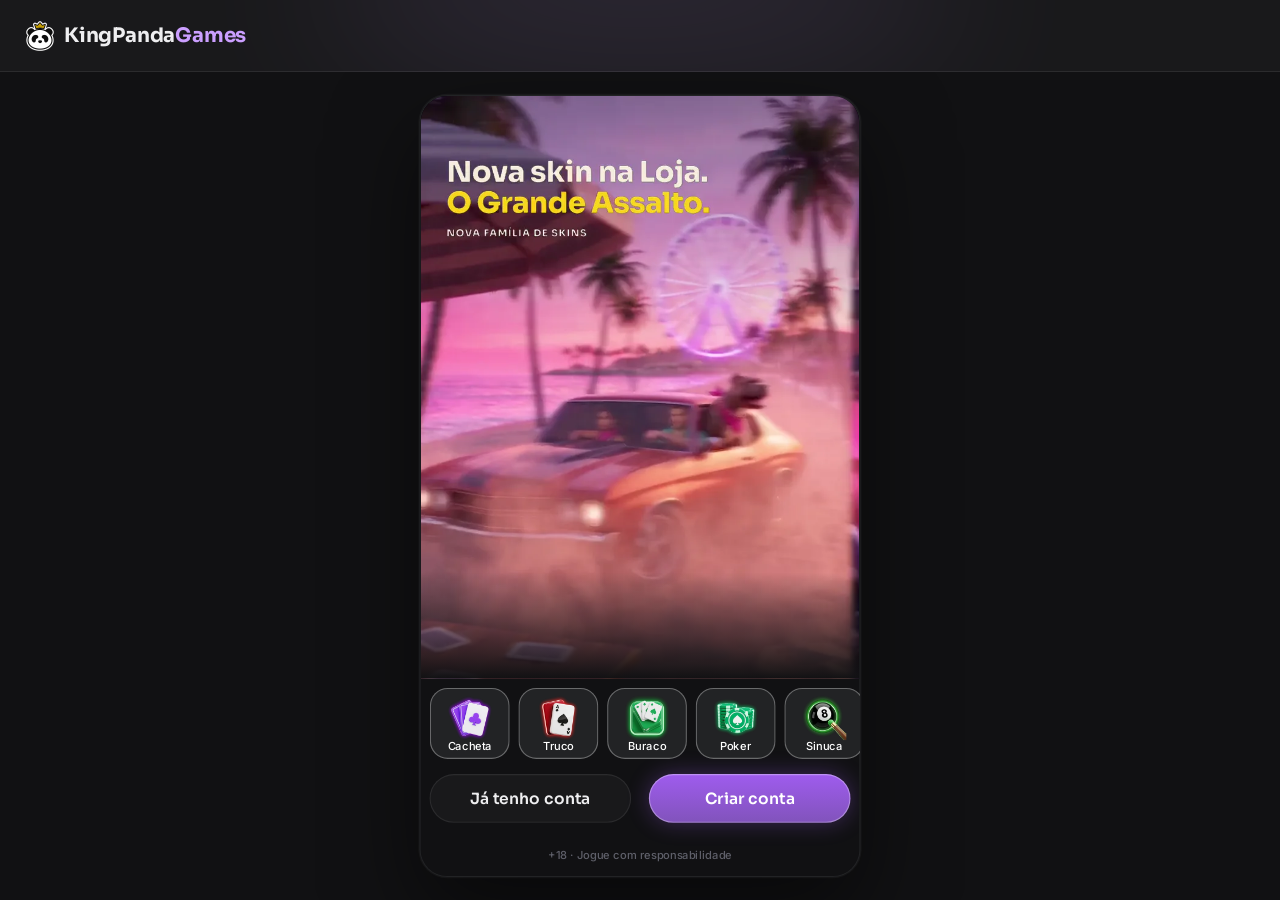
==== index.html @ f102941a "Login com o vídeo da O Grande Assalto (6 s em loop, sem áudio) e a família no banner principal da Lo" ====
<!doctype html>
<html lang="pt-BR">
<head>
<meta charset="utf-8">
<meta name="viewport" content="width=device-width, initial-scale=1, viewport-fit=cover, user-scalable=no">
<meta name="robots" content="noindex, nofollow">
<meta name="theme-color" content="#141e2a">
<meta name="mobile-web-app-capable" content="yes">
<meta name="apple-mobile-web-app-capable" content="yes">
<meta name="apple-mobile-web-app-status-bar-style" content="black-translucent">
<title>KingPanda Games · protótipo</title>
<link rel="icon" href="assets/ui/logo_icon.webp">
<link rel="preconnect" href="https://fonts.googleapis.com">
<link rel="preconnect" href="https://fonts.gstatic.com" crossorigin>
<link rel="stylesheet" href="https://fonts.googleapis.com/css2?family=Inter:wght@400;500;600;700&family=Sora:wght@600;700;800&display=swap">
<link rel="stylesheet" href="css/tokens.css?v=kingpanda-11202144">
<link rel="stylesheet" href="css/ui.css?v=kingpanda-11202144">
<link rel="stylesheet" href="css/screens.css?v=kingpanda-11202144">
<link rel="stylesheet" href="css/game.css?v=kingpanda-11202144">
<link rel="stylesheet" href="css/desk.css?v=kingpanda-11202144">
</head>
<body>
<svg width="0" height="0" style="position:absolute" aria-hidden="true">
  <defs><clipPath id="hexclip" clipPathUnits="objectBoundingBox"><path id="hexpath" d=""/></clipPath></defs>
  <symbol id="s-E" viewBox="0 0 16 20"><path d="M8 0C5 4 0 7.5 0 11.5C0 14 2 16 4.5 16C5.7 16 6.8 15.5 7.5 14.7C7.3 16.6 6.5 18.3 5 20H11C9.5 18.3 8.7 16.6 8.5 14.7C9.2 15.5 10.3 16 11.5 16C14 16 16 14 16 11.5C16 7.5 11 4 8 0Z"/></symbol>
  <symbol id="s-C" viewBox="0 0 20 18.4"><path d="M10 18.35L8.55 17.03C3.4 12.36 0 9.28 0 5.5C0 2.420 2.42 0 5.5 0C7.24 0 8.91 0.81 10 2.09C11.09 0.81 12.76 0 14.5 0C17.58 0 20 2.42 20 5.5C20 9.28 16.6 12.36 11.45 17.04L10 18.35Z"/></symbol>
  <symbol id="s-O" viewBox="0 0 15 20"><path d="M7.5 0L15 10L7.5 20L0 10L7.5 0Z"/></symbol>
  <symbol id="s-P" viewBox="0 0 18 18.5"><path d="M9 0C11.3 0 13.2 1.9 13.2 4.2C13.2 5 13 5.7 12.6 6.3C13 6.2 13.4 6.1 13.8 6.1C16.1 6.1 18 8 18 10.3C18 12.6 16.1 14.5 13.8 14.5C12.5 14.5 11.3 13.9 10.5 12.9C10.7 14.9 11.6 16.8 13.1 18.5H4.9C6.4 16.8 7.3 14.9 7.5 12.9C6.7 13.9 5.5 14.5 4.2 14.5C1.9 14.5 0 12.6 0 10.3C0 8 1.9 6.1 4.2 6.1C4.6 6.1 5 6.2 5.4 6.3C5 5.7 4.8 5 4.8 4.2C4.8 1.9 6.7 0 9 0Z"/></symbol>
  <symbol id="i-copy" viewBox="0 0 448 512"><path d="M208 0H332.1c12.7 0 24.9 5.1 33.9 14.1l67.9 67.9c9 9 14.1 21.2 14.1 33.9V336c0 26.5-21.5 48-48 48H208c-26.5 0-48-21.5-48-48V48c0-26.5 21.5-48 48-48zM48 128h80v64H64V448H256V416h64v48c0 26.5-21.5 48-48 48H48c-26.5 0-48-21.5-48-48V176c0-26.5 21.5-48 48-48z"/></symbol>
  <symbol id="i-share" viewBox="0 0 448 512"><path d="M352 224c53 0 96-43 96-96s-43-96-96-96s-96 43-96 96c0 4 .2 8 .7 11.9l-94.1 47C145.4 170.2 121.9 160 96 160c-53 0-96 43-96 96s43 96 96 96c25.9 0 49.4-10.2 66.6-26.9l94.1 47c-.5 3.9-.7 7.8-.7 11.9c0 53 43 96 96 96s96-43 96-96s-43-96-96-96c-25.9 0-49.4 10.2-66.6 26.9l-94.1-47c.5-3.9 .7-7.8 .7-11.9s-.2-8-.7-11.9l94.1-47C302.6 213.8 326.1 224 352 224z"/></symbol>
  <symbol id="i-wa" viewBox="0 0 448 512"><path d="M380.9 97.1C339 55.1 283.2 32 223.9 32c-122.4 0-222 99.6-222 222 0 39.1 10.2 77.3 29.6 111L0 480l117.7-30.9c32.4 17.7 68.9 27 106.1 27h.1c122.3 0 224.1-99.6 224.1-222 0-59.3-25.2-115-67.1-157zm-157 341.6c-33.2 0-65.7-8.9-94-25.7l-6.7-4-69.8 18.3L72 359.2l-4.4-7c-18.5-29.4-28.2-63.3-28.2-98.2 0-101.7 82.8-184.5 184.6-184.5 49.3 0 95.6 19.2 130.4 54.1 34.8 34.9 56.2 81.2 56.1 130.5 0 101.8-84.9 184.6-186.6 184.6zm101.2-138.2c-5.5-2.8-32.8-16.2-37.9-18-5.1-1.9-8.8-2.8-12.5 2.8-3.7 5.6-14.3 18-17.6 21.8-3.2 3.7-6.5 4.2-12 1.4-32.6-16.3-54-29.1-75.5-66-5.7-9.8 5.7-9.1 16.3-30.3 1.8-3.7.9-6.9-.5-9.7-1.4-2.8-12.5-30.1-17.1-41.2-4.5-10.8-9.1-9.3-12.5-9.5-3.2-.2-6.9-.2-10.6-.2-3.7 0-9.7 1.4-14.8 6.9-5.1 5.6-19.4 19-19.4 46.3 0 27.3 19.9 53.7 22.6 57.4 2.8 3.7 39.1 59.7 94.8 83.8 35.2 15.2 49 16.5 66.6 13.9 10.7-1.6 32.8-13.4 37.4-26.4 4.6-13 4.6-24.1 3.2-26.4-1.3-2.5-5-3.9-10.5-6.6z"/></symbol>
  <symbol id="i-pen" viewBox="0 0 512 512"><path d="M362.7 19.3L314.3 67.7 444.3 197.7l48.4-48.4c25-25 25-65.5 0-90.5L453.3 19.3c-25-25-65.5-25-90.5 0zm-71 71L58.6 323.5c-10.4 10.4-18 23.3-22.2 37.4L1 481.2C-1.5 489.7 .8 498.8 7 505s15.3 8.5 23.7 6.1l120.3-35.4c14.1-4.2 27-11.8 37.4-22.2L421.7 220.3 291.7 90.3z"/></symbol>
  <symbol id="i-plus" viewBox="0 0 448 512"><path d="M256 80c0-17.7-14.3-32-32-32s-32 14.3-32 32v144H48c-17.7 0-32 14.3-32 32s14.3 32 32 32h144v144c0 17.7 14.3 32 32 32s32-14.3 32-32V288h144c17.7 0 32-14.3 32-32s-14.3-32-32-32H256V80z"/></symbol>
  <symbol id="i-chev-l" viewBox="0 0 320 512"><path d="M9.4 233.4c-12.5 12.5-12.5 32.8 0 45.3l192 192c12.5 12.5 32.8 12.5 45.3 0s12.5-32.8 0-45.3L77.3 256 246.6 86.6c12.5-12.5 12.5-32.8 0-45.3s-32.8-12.5-45.3 0l-192 192z"/></symbol>
  <symbol id="i-chev-r" viewBox="0 0 320 512"><path d="M310.6 233.4c12.5 12.5 12.5 32.8 0 45.3l-192 192c-12.5 12.5-32.8 12.5-45.3 0s-12.5-32.8 0-45.3L242.7 256 73.4 86.6c-12.5-12.5-12.5-32.8 0-45.3s32.8-12.5 45.3 0l192 192z"/></symbol>
  <symbol id="i-chev-l-light" viewBox="0 0 320 512"><path d="M20.7 267.3c-6.2-6.2-6.2-16.4 0-22.6l192-192c6.2-6.2 16.4-6.2 22.6 0s6.2 16.4 0 22.6L54.6 256 235.3 436.7c6.2 6.2 6.2 16.4 0 22.6s-16.4 6.2-22.6 0l-192-192z"/></symbol>
  <symbol id="i-chev-r-light" viewBox="0 0 320 512"><path d="M299.3 244.7c6.2 6.2 6.2 16.4 0 22.6l-192 192c-6.2 6.2-16.4 6.2-22.6 0s-6.2-16.4 0-22.6L265.4 256 84.7 75.3c-6.2-6.2-6.2-16.4 0-22.6s16.4-6.2 22.6 0l192 192z"/></symbol>
  <symbol id="i-x" viewBox="0 0 384 512"><path d="M324.5 411.1c6.2 6.2 16.4 6.2 22.6 0s6.2-16.4 0-22.6L214.6 256 347.1 123.5c6.2-6.2 6.2-16.4 0-22.6s-16.4-6.2-22.6 0L192 233.4 59.5 100.9c-6.2-6.2-16.4-6.2-22.6 0s-6.2 16.4 0 22.6L169.4 256 36.9 388.5c-6.2 6.2-6.2 16.4 0 22.6s16.4 6.2 22.6 0L192 278.6 324.5 411.1z"/></symbol>
  <symbol id="i-search" viewBox="0 0 512 512"><path d="M384 208A176 176 0 1 0 32 208a176 176 0 1 0 352 0zM343.3 366C307 397.2 259.7 416 208 416C93.1 416 0 322.9 0 208S93.1 0 208 0S416 93.1 416 208c0 51.7-18.8 99-50 135.3L507.3 484.7c6.2 6.2 6.2 16.4 0 22.6s-16.4 6.2-22.6 0L343.3 366z"/></symbol>
  <symbol id="i-check" viewBox="0 0 512 512"><path d="M256 512A256 256 0 1 0 256 0a256 256 0 1 0 0 512zM369 209L241 337c-9.4 9.4-24.6 9.4-33.9 0l-64-64c-9.4-9.4-9.4-24.6 0-33.9s24.6-9.4 33.9 0l47 47L335 175c9.4-9.4 24.6-9.4 33.9 0s9.4 24.6 0 33.9z"/></symbol>
  <symbol id="i-eye" viewBox="0 0 576 512"><path d="M288 32c-80.8 0-145.5 36.8-192.6 80.6C48.6 156 17.3 208 2.5 243.7c-3.3 7.9-3.3 16.7 0 24.6C17.3 304 48.6 356 95.4 399.4C142.5 443.2 207.2 480 288 480s145.5-36.8 192.6-80.6c46.8-43.5 78.1-95.4 93-131.1c3.3-7.9 3.3-16.7 0-24.6c-14.9-35.7-46.2-87.7-93-131.1C433.5 68.8 368.8 32 288 32zM144 256a144 144 0 1 1 288 0 144 144 0 1 1 -288 0zm144-64c0 35.3-28.7 64-64 64c-7.1 0-13.9-1.2-20.3-3.3c-5.5-1.8-11.9 1.6-11.7 7.4c.3 6.9 1.3 13.8 3.2 20.7c13.7 51.2 66.4 81.6 117.6 67.9s81.6-66.4 67.9-117.6c-11.1-41.5-47.8-69.4-88.6-71.1c-5.8-.2-9.2 6.1-7.4 11.7c2.1 6.4 3.3 13.2 3.3 20.3z"/></symbol>
  <symbol id="i-send" viewBox="0 0 512 512"><path d="M498.1 5.6c10.1 7 15.4 19.1 13.5 31.2l-64 416c-1.5 9.7-7.4 18.2-16 23s-18.9 5.4-28 1.6L284 427.7l-68.5 74.1c-8.9 9.7-22.9 12.9-35.2 8.1S160 493.2 160 480V396.4c0-4 1.5-7.8 4.2-10.7L331.8 202.8c5.8-6.3 5.6-16-.4-22s-15.7-6.4-22-.7L106 360.8 17.7 316.6C7.1 311.3 .3 300.7 0 288.9s5.9-22.8 16.1-28.7l448-256c10.7-6.1 23.9-5.5 34 1.4z"/></symbol>
  <symbol id="i-star" viewBox="0 0 576 512"><path d="M316.9 18C311.6 7 300.4 0 288.1 0s-23.4 7-28.8 18L195 150.3 51.4 171.5c-12 1.8-22 10.2-25.7 21.7s-.7 24.2 7.9 32.7L137.8 329 113.2 474.7c-2 12 3 24.2 12.9 31.3s23 8 33.8 2.3l128.3-68.5 128.3 68.5c10.8 5.7 23.9 4.9 33.8-2.3s14.9-19.3 12.9-31.3L438.5 329 542.7 225.9c8.6-8.5 11.7-21.2 7.9-32.7s-13.7-19.9-25.7-21.7L381.2 150.3 316.9 18z"/></symbol>
  <symbol id="i-star-o" viewBox="0 0 576 512"><path d="M287.9 0c9.2 0 17.6 5.2 21.6 13.5l68.6 141.3 153.2 22.6c9 1.3 16.5 7.6 19.3 16.3s.5 18.1-5.9 24.5L433.6 328.4l26.2 155.6c1.5 9-2.2 18.1-9.7 23.5s-17.3 6-25.3 1.7l-137-73.2L151 509.1c-8.1 4.3-17.9 3.7-25.3-1.7s-11.2-14.5-9.7-23.5l26.2-155.6L31.1 218.2c-6.5-6.4-8.7-15.9-5.9-24.5s10.3-14.9 19.3-16.3l153.2-22.6L266.3 13.5C270.4 5.2 278.7 0 287.9 0zm0 79L235.4 187.2c-3.5 7.1-10.2 12.1-18.1 13.3L99 217.9 184.9 303c5.5 5.5 8.1 13.3 6.8 21L171.4 443.7l105.2-56.2c7.1-3.8 15.6-3.7 22.6 0l105.2 56.2L384.2 324.1c-1.3-7.7 1.2-15.5 6.8-21l85.9-85.1L358.6 200.5c-7.8-1.2-14.6-6.1-18.1-13.3L287.9 79z"/></symbol>
</svg>

<!-- desktop (js/desk.js): header largo, menu e chat ao vivo em volta da coluna 9:16 -->
<header class="dkh" id="dkh"></header>
<aside class="dkl" id="dkl" aria-label="Menu"></aside>
<aside class="dkr" id="dkr" aria-label="Chat ao vivo"></aside>

<div class="stage-wrap"><div class="phone" id="phone">
  <div class="status" aria-hidden="true"><span>9:41</span><span class="island"></span>
    <span class="icons"><svg width="18" height="12" viewBox="0 0 18 12" fill="#fff"><rect x="0" y="8" width="3" height="4" rx="1"/><rect x="5" y="5.5" width="3" height="6.5" rx="1"/><rect x="10" y="3" width="3" height="9" rx="1"/><rect x="15" y="0" width="3" height="12" rx="1"/></svg><svg width="16" height="12" viewBox="0 0 16 12" fill="#fff"><path d="M8 2.2c2.3 0 4.4.9 6 2.4l1.1-1.1A10 10 0 0 0 8 .6 10 10 0 0 0 .9 3.5L2 4.6a8.4 8.4 0 0 1 6-2.4zm0 3.3c1.4 0 2.7.5 3.7 1.4l1.1-1.1A7 7 0 0 0 8 3.9a7 7 0 0 0-4.8 1.9l1.1 1.1c1-.9 2.3-1.4 3.7-1.4zm0 3.3c.6 0 1.1.2 1.5.6L8 11 6.5 9.4c.4-.4.9-.6 1.5-.6z"/></svg><svg width="27" height="13" viewBox="0 0 27 13" fill="none"><rect x=".5" y=".5" width="23" height="12" rx="3.5" stroke="#fff" opacity=".4"/><rect x="2" y="2" width="20" height="9" rx="2" fill="#fff"/><rect x="25" y="4.5" width="1.6" height="4" rx=".8" fill="#fff" opacity=".4"/></svg></span>
  </div>
  <div class="app" id="app">
    <!-- telas do app (renderizadas pelo js/screens.js) -->
    <section class="scr" id="view"></section>

    <!-- tela de jogo: os motores (js/games.js) desenham dentro dela -->
    <section class="scr game-scr" id="scr-game" hidden>
      <header class="hud" id="hud"></header>
      <div class="jogo" id="jogo"><div class="board" id="board"></div></div>
      <nav class="mnav" id="mnav">
        <button data-g="voltar"><span class="back"><svg><use href="#i-chev-l-light"/></svg></span><span>Voltar</span></button>
        <button data-g="chat"><img class="ic" src="assets/icons/chat.webp" alt=""><span>Chat</span></button>
        <button data-g="mesa"><img class="ic" src="assets/icons/friends.webp" alt=""><span>Mesa</span></button>
        <button data-g="voz"><img class="ic" id="micIco" src="assets/icons/microphone-off.webp" alt=""><span>Voz</span></button>
        <button data-g="ajustes"><img class="ic" src="assets/icons/gear.webp" alt=""><span>Ajustes</span></button>
      </nav>
    </section>

    <div class="toast" id="toast"><span class="hint-pill" id="toastTxt"></span></div>
    <div id="sheet"></div>
    <div id="overlay"></div>
  </div>
</div></div>

<script src="js/core.js?v=kingpanda-11202144"></script>
<script src="js/ui.js?v=kingpanda-11202144"></script>
<script src="js/screens.js?v=kingpanda-11202144"></script>
<script src="js/loja.js?v=kingpanda-11202144"></script>
<script src="js/social.js?v=kingpanda-11202144"></script>
<script src="js/torneios.js?v=kingpanda-11202144"></script>
<script src="js/sala.js?v=kingpanda-11202144"></script>
<script src="js/games.js?v=kingpanda-11202144"></script>
<script src="js/sinuca.js?v=kingpanda-11202144"></script>
<script src="js/desk.js?v=kingpanda-11202144"></script>
<script src="js/boot.js?v=kingpanda-11202144"></script>
</body>
</html>
---- css/tokens.css ----
/* KingPanda Games · tokens do DS EstrelaGames (Rjx31bgpOt4m1U8DVKyWtd · modo KingPanda Games), valores resolvidos 1:1 */
:root{
  color-scheme: dark;
  /* background */
  --bg-default:#111113; --bg-subtle:#19191b; --bg-strong:#222325; --bg-raised:#292a2e; --bg-inset:#010101; --bg-highlight:#ffffff14; --bg-chrome:#19191b; --bg-divider:#292a2e; --bg-band:#00000052;
  --bga-default-50:#11111380; --bga-default-75:#111113bf; --bga-subtle-50:#19191b80; --bga-subtle-75:#19191bbf;
  --bga-strong-25:#22232540; --bga-strong-50:#22232580; --bga-strong-75:#222325bf;
  --bga-secondary-16:#cb9fff29; --bga-secondary-32:#cb9fff52; --bga-accent-12:#ffc8411f;
  /* border */
  --border-muted:#ffffff14; --border-default:#222325; --border-strong:#393a40; --border-focus:#9f5cee;
  --border-hl-top:#ffffff29; --border-gold-top:#e8d9ffe5; --border-gold-bottom:#9f5cee5c;
  /* text */
  --text-default:#eeeef0; --text-muted:#b2b3bd; --text-link:#cb9fff; --text-subtle:#5f606a; --text-disabled:#46484f;
  --text-brand:#cb9fff; --text-success:#52de7e; --text-error:#ff6b6e; --text-prize:#ffc841;
  --text-on-color:#ffffff; --text-on-color-muted:#ffffffd9; --text-on-color-subtle:#ffffffb2; --text-on-light:#111113;
  /* system */
  --sys-info:#ab69fc; --sys-success:#2cc160; --sys-success-strong:#8cf0a9; --sys-warning:#ffbe2e; --sys-error:#ef4452;
  --sysa-success-25:#2cc16040; --sysa-error-25:#ef445240; --sysa-info-25:#3b74f540;
  --notification-error:#ef4452;
  /* effects */
  --hl-subtle:#ffffff29; --hl:#ffffff52; --hl-strong:#ffffff7a;
  --shadow-faint:#0000001f; --shadow-subtle:#0000003d; --shadow:#00000066; --shadow-strong:#00000080;
  --glow-info:#9f5cee52; --glow-accent:#ffbe2e52; --glow-success:#52de7ea3; --glow-gold:#cb9fff52; --glow-blue:#cb9fff; --glow-red:#ff6b6e;
  /* surfaces */
  --surface-card-top:#19191b; --surface-card-bottom:#111113; --surface-elevated-top:#292a2e; --surface-elevated-bottom:#19191b;
  /* buttons */
  --btn-primary-top:#9f5cee; --btn-primary-bg:#8153bb; --btn-secondary-border:#ab69fc;
  --btn-disabled-top:#292a2e; --btn-disabled-bg:#292a2e; --btn-disabled-text:#46484f;
  /* tabs */
  --tab-default-text:#b2b3bd; --tab-container:#222325; --input-border:#222325;
  --tab-padrao:#9f5cee; --tab-padrao-tint:#9f5cee3d; --tab-rosa:#e93d82; --tab-rosa-tint:#e93d823d;
  /* games */
  --game-truco:#e5484d; --game-paulista:#3b74f5; --game-cacheta:#8752f2; --game-tranca:#2cc160; --game-buraco:#1f9a4a;
  --game-poker:#0fa968; --game-sinuca:#2fa35a; --game-todos:#ab69fc; --game-domino:#14b8a6; --game-dama:#f76b15; --game-xadrez:#5b6cff;
  --game-paulista-tint:#3b74f53d; --game-truco-tint:#e5484d3d; --game-cacheta-tint:#8752f23d; --game-buraco-tint:#1f9a4a3d; --game-poker-tint:#0fa9683d; --game-sinuca-tint:#2fa35a3d;
  /* crew */
  --crew-engenheiro:#4fb3ff; --crew-comandante:#f5c542; --crew-piloto:#ff5a36; --crew-navegador:#e86bff; --crew-explorador:#4dffb8;
  --crew-bar:#ff9f43; --crew-reis:#34d399; --crew-nobru:#3d8bff; --crew-inhui:#ff4fb0;
  /* famílias da página Skins (mesma cor da chamada do Truco) */
  --crew-laje:#ff7f50; --crew-portaria:#3ddc84; --crew-live:#b45cff; --crew-feira:#ffa62b; --crew-navalha:#ff4fb0; --crew-varzea:#5be37d; --crew-oficina:#3db8ff; --crew-posto:#ff3b4a; --crew-fliper:#a45cff; --crew-grau:#4fa3ff; --crew-palpite:#f2b233; --crew-assalto:#ff4fa3;
  /* stake / table */
  --stake-padrao-top:#503177; --stake-padrao-bottom:#2c1b43; --stake-iniciante-top:#1f9a4a; --stake-iniciante-bottom:#1f502c;
  --table-card-top:#1f5a4a; --table-card-bottom:#0f2e2a; --table-stake:#ffc841;
  --plus-bg:#52de7e; --plus-icon:#111113;
  --btn-success-top:#52de7e; --btn-success-bg:#1f9a4a; /* DS button-glass ☰ Type=Success (Comprar) */
  /* cards */
  --card-face:#ffffff; --card-border:#9ea2a4; --suit-red:#c72c3d; --suit-black:#141922; --back-top:#634090; --back-bottom:#392059;
  /* seat timer */
  --seat-timer-track:#ffffff1f; --seat-timer:#ab69fc;
  /* type */
  --f-display:"Sora", "Inter", system-ui, sans-serif;
  --f-ui:"Inter", system-ui, -apple-system, sans-serif;
  --f-call:"Industry", "Sora", sans-serif;
  /* marca · KingPanda Games (sobrescreve) */
  --back-top:#8153bb; --back-bottom:#392059; --btn-primary-text:#ffffff; --crew-nobru:#AB69FC; --crew-inhui:#AB69FC;
}
/* estilos de texto do DS */
.t-d3xl{font:700 64px/1.2 var(--f-display);letter-spacing:-.02em}
.t-d2xl{font:700 48px/1.2 var(--f-display);letter-spacing:-.02em}
.t-dxl{font:700 40px/1.2 var(--f-display);letter-spacing:-.02em}
.t-dl{font:700 32px/1.2 var(--f-display);letter-spacing:-.02em}
.t-dm{font:700 24px/1.2 var(--f-display);letter-spacing:-.01em}
.t-ds{font:700 20px/1.2 var(--f-display);letter-spacing:-.01em}
.t-dxs{font:600 16px/1.2 var(--f-display)}
.t-d2xs{font:600 14px/1.2 var(--f-display)}
.t-d3xs{font:600 12px/1.2 var(--f-display)}
.t-hm{font:700 20px/1.2 var(--f-ui)}
.t-ll{font:500 16px/1 var(--f-ui)} .t-lm{font:500 14px/1 var(--f-ui)} .t-ls{font:500 12px/1 var(--f-ui)} .t-lxs{font:500 10px/1 var(--f-ui)} .t-l2xs{font:500 8px/1 var(--f-ui)}
.t-link{font:700 12px/1.5 var(--f-ui)}
.t-p2xl{font:400 20px/1.5 var(--f-ui)} .t-pm{font:400 14px/1.5 var(--f-ui)} .t-ps{font:400 12px/1.5 var(--f-ui)}
---- css/ui.css ----
/* EstrelaGames · base + componentes do DS (Apple Gamer Style · Glass). Medidas 1:1 com o Figma (frame 375). */
*{box-sizing:border-box}
html,body{height:100%;margin:0}
body{background:#05080c;color:var(--text-default);font-family:var(--f-ui);-webkit-font-smoothing:antialiased;overflow:hidden;-webkit-text-size-adjust:100%}
button{font:inherit;color:inherit;border:0;background:none;padding:0;margin:0;cursor:pointer;-webkit-tap-highlight-color:transparent;text-align:inherit}
button:focus-visible,[role="button"]:focus-visible{outline:2px solid var(--border-focus);outline-offset:2px}
/* cards clicáveis são div[role=button]: o WebKit (iPhone) não estica os filhos de um <button> com flex */
[role="button"]{cursor:pointer;-webkit-tap-highlight-color:transparent;-webkit-user-select:none;user-select:none;outline:0}
input{font:inherit;color:inherit;border:0;background:none;outline:0;padding:0;margin:0;min-width:0}
img,video{display:block;max-width:100%;user-select:none;-webkit-user-drag:none}
video::-webkit-media-controls,video::-webkit-media-controls-start-playback-button,video::-webkit-media-controls-overlay-play-button{display:none!important;-webkit-appearance:none} /* sem botão de play: os vídeos são fundo */
svg{display:block}
[hidden]{display:none!important}
.ic{flex:none;object-fit:contain;pointer-events:none}

/* ---------- aparelho ---------- */
.stage-wrap{position:fixed;inset:0;display:flex;align-items:center;justify-content:center}
.phone{position:relative;width:375px;height:812px;background:var(--bg-subtle);overflow:hidden;border-radius:48px;box-shadow:0 0 0 10px #0c1016,0 0 0 11px #2a3340,0 40px 80px rgba(0,0,0,.6);transform-origin:center;display:flex;flex-direction:column}
.status{position:relative;flex:none;height:44px;display:flex;align-items:center;justify-content:space-between;padding:0 26px 0 32px;font:600 15px/1 var(--f-ui);background:var(--bg-subtle);z-index:60;pointer-events:none}
.status .island{position:absolute;left:50%;top:10px;width:118px;height:32px;margin-left:-59px;border-radius:20px;background:#000}
.status .icons{display:flex;gap:6px;align-items:center}
.app{position:relative;flex:1;min-height:0;overflow:hidden}
@media (max-width:520px){
  .phone{width:100vw;height:100vh;height:100dvh;border-radius:0;box-shadow:none;transform:none!important}
  .status{display:none}
  .app{padding-top:env(safe-area-inset-top,0px)}
}
.scr{position:absolute;inset:0;display:flex;flex-direction:column;background:var(--bg-subtle);overflow:hidden}
.app>.scr{top:env(safe-area-inset-top,0px)}
@media (min-width:521px){.app>.scr{top:0}}
.scroll{flex:1;min-height:0;overflow-y:auto;overflow-x:hidden;-webkit-overflow-scrolling:touch;scrollbar-width:none;overscroll-behavior:contain}
.scroll::-webkit-scrollbar,.hscroll::-webkit-scrollbar{display:none}
/* linha com rolagem lateral: sem clip, sangra até a borda da tela (regra Oct 26) */
.hscroll{display:flex;overflow-x:auto;overflow-y:visible;scrollbar-width:none;margin:0 -8px;padding:0 8px;scroll-padding:0 8px;-webkit-overflow-scrolling:touch}

/* ---------- ícones 3D ---------- */
.i16{width:16px;height:16px}.i20{width:20px;height:20px}.i24{width:24px;height:24px}.i28{width:28px;height:28px}.i32{width:32px;height:32px}.i36{width:36px;height:36px}.i40{width:40px;height:40px}.i48{width:48px;height:48px}

/* ---------- header-game (Mobile · Glass) ---------- */
.hdr{position:relative;flex:none;height:64px;display:flex;align-items:center;gap:4px;padding:8px 12px;background:var(--bg-subtle);overflow:hidden;z-index:20}
.hdr::before{content:"";position:absolute;left:48px;top:-70px;width:280px;height:140px;border-radius:50%;background:var(--glow-blue);filter:blur(60px);opacity:.15;pointer-events:none}
.hdr .side{position:relative;flex:1;min-width:0;display:flex;align-items:center;gap:4px}
.hdr .logo{width:24px;height:36px;display:grid;place-items:center;flex:none}
.hdr .logo img{width:25px;height:24px}
.cpill{flex:1;min-width:0;height:34px;display:flex;align-items:center;gap:2px;padding:4px;border-radius:999px;background:linear-gradient(90deg,#52de7e1a,#22232506),var(--bga-strong-50);box-shadow:inset 0 0 0 1px var(--border-muted);overflow:hidden}
.cpill.bonus{padding:4px 8px 4px 4px;background:linear-gradient(90deg,#22232506,#ffc8411a),var(--bga-strong-50)}
.cpill .ic{width:24px;height:24px}
.cpill .t{flex:1;min-width:0;display:flex;flex-direction:column;gap:2px;text-align:left}
.cpill .t small{font:500 8px/1 var(--f-ui);color:var(--text-muted)}
.cpill .t b{font:700 12px/10px var(--f-ui);color:var(--text-default);white-space:nowrap;overflow:hidden;text-overflow:ellipsis}
.cpill.bonus .t b{color:var(--text-prize)}
.cpill .plus{width:20px;height:20px;border-radius:10px;background:var(--plus-bg);display:grid;place-items:center;flex:none}
.cpill .plus svg{width:12px;height:12px;fill:var(--plus-icon)}
/* saldo com seta: abre o dropdown (DS header-game ◉ Expanded) */
.cpill .chev{width:20px;height:20px;display:grid;place-items:center;flex:none}
.cpill .chev svg{width:10px;height:10px;fill:var(--text-muted);transform:rotate(90deg);transition:transform .2s}
.cpill.open{box-shadow:inset 0 0 0 1px var(--border-strong)} .cpill.open .chev svg{transform:rotate(-90deg)}
.hdr .hbuy{flex:1;min-width:0}
/* dropdown do saldo (DS balance-panel) · celular: preso embaixo do header */
.baldrop{position:absolute;left:0;right:0;top:64px;bottom:0;z-index:45;background:var(--bga-default-75);animation:fade .15s both}
.balp{display:flex;flex-direction:column;gap:16px;max-height:100%;overflow:auto;padding:16px 16px 24px;background:var(--bg-subtle);border-radius:0 0 24px 24px;box-shadow:inset 0 -1px 0 var(--hl-subtle),0 16px 40px rgba(0,0,0,.4);animation:balIn .22s cubic-bezier(.2,.8,.2,1) both}
@keyframes balIn{from{transform:translateY(-12px);opacity:0}}
.balp .top{display:flex;justify-content:space-between;align-items:center}
.balp .top small{font:500 12px/1.2 var(--f-ui);color:var(--text-muted)}
.balp .tv{display:flex;align-items:center;gap:4px}
.balp .eye,.balp .x{display:grid;place-items:center;width:28px;height:28px}
.balp .eye svg{width:20px;height:20px;fill:var(--text-muted)}
.balp .x svg{width:12px;height:12px;fill:var(--text-muted);transform:rotate(-90deg)}
.balp .rows{display:flex;flex-direction:column;gap:12px}
.balp .kv{display:flex;justify-content:space-between;gap:12px;font:400 14px/1.4 var(--f-ui);color:var(--text-muted)}
.balp .kv b{font-weight:400;color:var(--text-default);font-variant-numeric:tabular-nums;text-align:right}
.balp hr{border:0;height:1px;background:var(--border-muted);margin:0}
.balp .acts{display:flex;gap:12px} .balp .acts .btn{flex:1}
/* Bônus Fidelidade (DS _loyalty-bonus): Resgatar quando tem valor · Juntando com a seta que abre as regras */
.fid{display:flex;flex-direction:column;gap:12px;padding:8px 12px 8px 8px;border-radius:24px;background:var(--bga-strong-50);box-shadow:inset 0 0 0 1px var(--border-muted)}
.fid.ready{flex-direction:row;align-items:center;gap:8px}
.fid .ic{width:28px;height:28px;flex:none}
.fid .t{flex:1;min-width:0;display:flex;flex-direction:column;gap:2px;text-align:left}
.fid .t b{font:400 14px/1.3 var(--f-ui);color:var(--text-default)}
.fid .t small{font:500 10px/1.2 var(--f-ui);color:var(--text-muted)}
.fid .v{font:400 14px/1 var(--f-ui);font-variant-numeric:tabular-nums}
.fid .row{display:flex;align-items:center;gap:8px;width:100%}
.fid .chev{width:20px;height:20px;display:grid;place-items:center;flex:none}
.fid .chev svg{width:10px;height:10px;fill:var(--text-muted);transform:rotate(90deg);transition:transform .2s}
.fid.open{border-radius:16px;padding:8px 12px 12px 8px} .fid.open .chev svg{transform:rotate(-90deg)}
.fid .more{display:flex;flex-direction:column;gap:12px}
.fid .wk{display:flex;flex-direction:column;gap:4px;padding:12px;border-radius:12px;background:var(--bga-default-50);box-shadow:inset 0 0 0 1px var(--border-muted)}
.fid .wk small{font:500 12px/1.2 var(--f-ui);color:var(--text-muted)}
.fid .wk b{font:700 20px/1.2 var(--f-display);color:var(--text-prize);font-variant-numeric:tabular-nums}
.fid p{margin:0;font:400 12px/1.5 var(--f-ui);color:var(--text-muted)}
.fid .kv{font-size:12px}
.hbell{position:relative;width:36px;height:36px;border-radius:18px;background:var(--bga-strong-50);box-shadow:inset 0 0 0 1px var(--border-muted);display:grid;place-items:center;flex:none}
.hbell .ic{width:28px;height:28px}
.hbell i{position:absolute;left:28px;top:0;width:8px;height:8px;border-radius:50%;background:var(--notification-error)}
.hbell i[hidden]{display:none}

/* ---------- header-avatar (hexágono com borda da tripulação) ---------- */
.hav{position:relative;display:inline-block;flex:none;width:var(--w,44px);height:var(--h,48px)}
.hav .gl{position:absolute;left:-4.5%;top:0;width:109%;aspect-ratio:1;border-radius:50%;background:var(--cc);filter:blur(calc(var(--w,44px) * .16));opacity:.45;pointer-events:none}
.hav .hx{position:absolute;inset:0;-webkit-clip-path:url(#hexclip);clip-path:url(#hexclip);background:var(--cc)}
.hav .hx img{position:absolute;inset:2px;width:calc(100% - 4px);height:calc(100% - 4px);object-fit:cover;object-position:center top;-webkit-clip-path:url(#hexclip);clip-path:url(#hexclip);background:var(--bg-raised)}
.hav .on{position:absolute;left:77%;top:75%;width:23%;aspect-ratio:1;border-radius:50%;background:var(--sys-success);box-shadow:0 0 0 1.5px var(--bg-subtle)}
.hav.xs{--w:24px;--h:26px}.hav.s{--w:32px;--h:35px}.hav.m{--w:44px;--h:48px}.hav.l{--w:56px;--h:60px}
.hav.xs .hx img,.hav.s .hx img{inset:1.5px;width:calc(100% - 3px);height:calc(100% - 3px)}
.hav.empty{height:var(--w)}
.hav.empty .av0{position:absolute;inset:4.5%;width:91%;height:91%}
.hav.empty .add{position:absolute;left:63.6%;top:63.6%;width:27.3%;height:27.3%;border-radius:50%;background:var(--plus-bg);box-shadow:0 0 0 1.2px var(--bg-subtle);display:grid;place-items:center}
.hav.empty .add svg{width:58%;height:58%;fill:var(--plus-icon)}

/* ---------- avatar circular (avatar-estrela-games) ---------- */
.av{position:relative;display:inline-block;vertical-align:middle;flex:none;width:var(--s,48px);height:var(--s,48px);border-radius:50%;background:linear-gradient(180deg,var(--surface-elevated-top),var(--surface-elevated-bottom));box-shadow:inset 0 0 0 var(--bw,2px) #ffffff29}
.av img{position:absolute;inset:var(--bw,2px);width:calc(100% - 2*var(--bw,2px));height:calc(100% - 2*var(--bw,2px));border-radius:50%;object-fit:cover;object-position:center top}
.av.s{--s:32px;--bw:1px}.av.m{--s:48px;--bw:2px}.av.l{--s:80px;--bw:3px}.av.xl{--s:120px;--bw:4px}
.av .lvl{position:absolute;left:50%;bottom:-4px;transform:translateX(-50%);padding:1px 6px;border-radius:999px;background:var(--bg-raised);box-shadow:0 0 0 2px var(--bg-default);font:600 12px/14px var(--f-display);white-space:nowrap}
.av.empty .ph{position:absolute;inset:25%;width:50%;height:50%;fill:#ffffff52}
.av .addb{position:absolute;left:63.3%;top:63.3%;width:36.7%;height:36.7%;border-radius:50%;background:var(--plus-bg);display:grid;place-items:center;box-shadow:0 0 0 3px var(--bg-subtle)}
.av .addb svg{width:50%;height:50%;fill:#fff}

/* ---------- navbar-glass ---------- */
.nav{position:absolute;left:16px;right:16px;bottom:calc(12px + env(safe-area-inset-bottom,0px));height:64px;display:flex;align-items:stretch;padding:4px;border-radius:24px;background:var(--bga-strong-75);box-shadow:inset 0 0 0 1px var(--border-muted);-webkit-backdrop-filter:blur(24px);backdrop-filter:blur(24px);z-index:30}
.nav>button{position:relative;flex:1;min-width:0;display:flex;flex-direction:column;align-items:center;justify-content:center;border-radius:20px}
.nav>button .ic{width:32px;height:32px;opacity:.75}
.nav>button>span{font:500 10px/1 var(--f-ui);color:var(--text-subtle);white-space:nowrap}
.nav>button.on{flex:none;width:104px;justify-content:flex-end;gap:2px;padding-bottom:6px;background:var(--bga-secondary-16);box-shadow:inset 0 0 0 1px var(--hl-subtle),0 0 20px var(--glow-info)}
.nav>button.on .ic{position:absolute;left:28px;top:-14px;width:48px;height:48px;opacity:1}
.nav>button.on .lr{width:100%;display:flex;align-items:center;justify-content:space-between;padding:0 8px}
.nav>button.on .lr span{font:500 10px/1 var(--f-ui);color:var(--text-on-color)}
.nav .lr i{width:16px;height:16px;display:grid;place-items:center}
.nav .lr svg{width:10px;height:16px;fill:var(--text-on-color)}

/* ---------- game-block ---------- */
.gb{position:relative;flex:none;width:72px;height:64px;border-radius:16px;display:flex;flex-direction:column;align-items:center;justify-content:center;padding:4px 0;background:var(--tab-container);box-shadow:inset 0 0 0 1px var(--hl);font:500 10px/1 var(--f-ui);color:var(--text-on-color);white-space:nowrap}
.gb .ic{width:40px;height:40px}
.gb.on{justify-content:flex-end;padding:0 0 6px;background:var(--gc);box-shadow:0 4px 12px var(--gs,transparent)}
.gb.on .ic{position:absolute;left:50%;top:-12px;width:60px;height:60px;margin-left:-30px}
.gb .lk{position:absolute;right:4px;top:4px;width:14px;height:14px;opacity:.8}
.gb.on .lk{display:none}
.games-row{gap:8px;padding-top:12px;margin-top:-12px}
.games-row .gb{width:72px}

/* ---------- tabs ---------- */
.tabs{display:flex;gap:2px;height:44px;padding:4px;border-radius:12px;background:var(--bg-raised);box-shadow:inset 0 0 0 1px var(--input-border)}
.tabs>button{position:relative;flex:1;min-width:0;height:34px;border-radius:8px;display:flex;align-items:center;justify-content:center;padding:8px 16px;font:500 12px/1 var(--f-ui);color:var(--tab-default-text);white-space:nowrap}
.tabs>button.on{background:var(--tc-tint);font:700 12px/18px var(--f-ui);color:var(--text-default)}
.tabs>button.on::after{content:"";position:absolute;left:50%;bottom:0;width:24px;height:3px;margin-left:-12px;border-radius:2px;background:var(--tc);box-shadow:0 0 8px var(--tc)}
.tabs>button .lk{font:500 9px/1 var(--f-ui);margin-left:4px;opacity:.7}
.tabs{--tc:var(--tab-padrao);--tc-tint:var(--tab-padrao-tint)}
.tabs.t-azul{--tc:var(--game-paulista);--tc-tint:var(--game-paulista-tint)}
.tabs.t-vermelha{--tc:var(--game-truco);--tc-tint:var(--game-truco-tint)}
.tabs.t-roxa{--tc:var(--game-cacheta);--tc-tint:var(--game-cacheta-tint)}
.tabs.t-verde{--tc:var(--game-buraco);--tc-tint:var(--game-buraco-tint)}
.tabs.t-rosa{--tc:var(--tab-rosa);--tc-tint:var(--tab-rosa-tint)}

/* ---------- button-glass ---------- */
.btn{display:inline-flex;align-items:center;justify-content:center;gap:8px;white-space:nowrap;transition:transform .12s,filter .12s;flex:none}
.btn:active{transform:scale(.97)}
.btn.l{height:48px;padding:0 24px;border-radius:24px;font:600 16px/1.2 var(--f-display)}
.btn.m{height:40px;padding:0 20px;border-radius:20px;font:600 14px/1.2 var(--f-display)}
.btn.s{height:32px;padding:0 16px;border-radius:16px;font:600 12px/1.2 var(--f-display)}
.btn.xl{height:56px;padding:0 24px;border-radius:28px;font:600 16px/1.2 var(--f-display)}
.btn.m44{height:44px;border-radius:22px}
.btn.pri{background:linear-gradient(180deg,var(--btn-primary-top),var(--btn-primary-bg));box-shadow:inset 0 0 0 1px var(--hl),0 0 20px var(--glow-info);color:var(--btn-primary-text)}
.btn.sec{background:var(--bga-strong-50);box-shadow:inset 0 0 0 1px var(--border-muted);color:var(--text-default)}
.btn.ok{background:linear-gradient(180deg,var(--btn-success-top),var(--btn-success-bg));box-shadow:inset 0 0 0 1px var(--hl),0 0 20px var(--glow-success);color:#fff}
.btn:disabled,.btn.dis{background:var(--btn-disabled-bg);box-shadow:none;color:var(--btn-disabled-text);pointer-events:none}
.btn.danger-txt{background:none;box-shadow:none;color:var(--text-error);font:500 14px/1 var(--f-ui)}
.btn.fill{flex:1;min-width:0}
.btn.wide{width:100%}
.btn .ic{width:20px;height:20px}

/* ---------- button-icon ---------- */
.bicon{width:40px;height:40px;border-radius:20px;display:grid;place-items:center;flex:none;background:var(--bga-strong-50);box-shadow:inset 0 0 0 1px var(--border-muted)}
.bicon .ic{width:24px;height:24px}
.bicon.s{width:32px;height:32px;border-radius:16px}.bicon.s .ic{width:20px;height:20px}
.bicon svg{width:14px;height:14px;fill:var(--text-default)}
.bicon.s28{width:28px;height:28px;border-radius:14px}.bicon.s28 svg{width:16px;height:16px}

/* ---------- tag ---------- */
.tag{display:inline-flex;align-items:center;gap:4px;padding:2px 8px;border-radius:999px;font:400 12px/18px var(--f-ui);white-space:nowrap;flex:none}
.tag.neutral{background:#ffffff14;color:var(--text-muted)}
.tag.gold{padding:3px 8px;background:#cb9fff29;color:#fff;box-shadow:inset 0 0 0 1px #e8d9ff8c}
.tag.success{background:var(--sys-success);color:var(--bg-default)}
.tag.danger{background:var(--sys-error);color:var(--text-default)}
.tag.info{background:var(--sys-info);color:var(--text-default)}
.tag.live{background:var(--sys-error);color:var(--text-default)}
.tag.beginner{background:var(--game-buraco);color:var(--text-default)}

/* ---------- section-title ---------- */
.stitle{display:flex;align-items:center;justify-content:space-between;gap:16px}
.stitle .tx{flex:1;min-width:0;display:flex;flex-direction:column;gap:2px}
.stitle b{font:700 20px/1.2 var(--f-display);letter-spacing:-.01em}
.stitle small{font:500 12px/1 var(--f-ui);color:var(--text-muted)}
.trow{display:flex;align-items:center;justify-content:space-between;gap:8px}
.trow b{font:600 14px/1.2 var(--f-display)}
.trow small{font:500 10px/1 var(--f-ui);color:var(--text-subtle)}

/* ---------- page-top ---------- */
.ptop{flex:none;display:flex;align-items:center;justify-content:space-between;gap:8px;padding:8px;min-height:45px}
.ptop .l{display:flex;align-items:center;gap:8px;min-width:0}
.ptop .back{width:28px;height:28px;border-radius:14px;display:grid;place-items:center;background:var(--bga-strong-50);box-shadow:inset 0 0 0 1px var(--border-muted);flex:none}
.ptop .back svg{width:10px;height:16px;fill:var(--text-default)}
.ptop .tx{display:flex;flex-direction:column;min-width:0}
.ptop .tx b{font:600 16px/1.2 var(--f-display);white-space:nowrap;overflow:hidden;text-overflow:ellipsis}
.ptop .tx small{display:flex;align-items:center;gap:4px;font:500 10px/1 var(--f-ui);color:var(--text-muted)}
.ptop .tx small i{width:6px;height:6px;border-radius:50%;background:var(--sys-success)}

/* ---------- input-search / input ---------- */
.search{display:flex;align-items:center;gap:8px;height:40px;padding:0 16px 0 12px;border-radius:20px;background:var(--bga-strong-50);box-shadow:inset 0 0 0 1px var(--border-muted)}
.search svg{width:16px;height:16px;fill:var(--text-muted);flex:none}
.search input{flex:1;font:500 12px/1 var(--f-ui);color:var(--text-default)}
.search input::placeholder{color:var(--text-muted)}
.field{display:flex;flex-direction:column;gap:8px}
.field>label{font:500 14px/1 var(--f-ui);color:var(--text-default)}
.field .box{display:flex;align-items:center;gap:8px;height:40px;padding:8px 12px;border-radius:12px;background:var(--bga-strong-50);box-shadow:inset 0 0 0 1px var(--border-muted)}
.field .box:focus-within{box-shadow:inset 0 0 0 1px var(--border-focus)}
.field .box input{flex:1;font:400 14px/1.5 var(--f-ui);color:var(--text-default)}
.field .box input::placeholder{color:var(--text-disabled)}
.field .box button svg{width:20px;height:20px;fill:var(--text-muted)}

/* ---------- otp ---------- */
.otp{display:flex;gap:8px;justify-content:center}
.otp .bx{width:48px;height:56px;border-radius:12px;background:#ffffff14;display:grid;place-items:center;font:700 24px/1.2 var(--f-display);color:var(--text-default);box-shadow:inset 0 0 0 1px var(--border-muted)}
.otp .bx.act{background:#ffffff1f;box-shadow:inset 0 0 0 2px var(--border-focus),0 0 12px var(--glow-info)}
.otp .bx.act::after{content:"";width:2px;height:24px;background:var(--border-focus);animation:blink 1s steps(1) infinite}
@keyframes blink{50%{opacity:0}}
.otp-in{position:absolute;opacity:0;pointer-events:none;width:1px;height:1px}

/* ---------- progress ---------- */
.prog{height:4px;border-radius:999px;background:#ffffff1f;overflow:hidden;flex:1}
.prog i{display:block;height:100%;border-radius:inherit;background:var(--tab-padrao);transition:width .3s}

/* ---------- stake-pill ---------- */
.stakes{position:relative;height:128px;overflow:hidden;margin:0 -8px}
.stakes .track{position:absolute;top:8px;left:50%;transform:translateX(-50%);display:flex;align-items:center;gap:8px;height:112px}
.sp{position:relative;flex:none;display:flex;flex-direction:column;border-radius:16px;padding:4px 4px 0;background:linear-gradient(180deg,var(--surface-elevated-top),var(--surface-card-bottom));box-shadow:inset 0 0 0 1px #ffffff29,0 16px 40px var(--shadow);transition:width .25s,height .25s}
.sp .st{position:relative;flex:1;align-self:stretch;border-radius:12px;display:flex;flex-direction:column;align-items:center;justify-content:center;gap:4px;background:linear-gradient(180deg,var(--stake-padrao-top),var(--stake-padrao-bottom));box-shadow:inset 0 0 0 1px var(--hl-subtle),inset 0 2px 8px var(--shadow)}
.sp .v{display:flex;align-items:center;gap:4px;font:600 14px/1.2 var(--f-display);white-space:nowrap}
.sp .v .ic{width:14px;height:14px}
.sp .q{position:absolute;top:4px;right:4px;display:flex;align-items:center;gap:3px;padding:2px 5px;border-radius:8px;background:var(--bga-strong-50);font:500 8px/1 var(--f-ui);white-space:nowrap}
.sp .q::before{content:"";width:5px;height:5px;border-radius:50%;background:var(--sys-success)}
.sp .tg{padding:2px 6px;border-radius:6px;background:var(--bga-strong-50);font:500 8px/1 var(--f-ui);color:var(--text-success)}
.sp .ft{flex:none;display:flex;align-items:center;justify-content:center;gap:3px;padding:4px 0 5px;white-space:nowrap}
.sp .ft small{font:500 8px/1 var(--f-ui);color:var(--text-muted)}
.sp .ft b{font:500 8px/1 var(--f-ui)}
.sp.ini .st{background:linear-gradient(180deg,var(--stake-iniciante-top),var(--stake-iniciante-bottom))}
.sp.S{width:68px;height:68px;padding:4px}
.sp.S .q,.sp.S .ft,.sp.S .tg{display:none}
.sp.M{width:88px;height:88px}
.sp.M .v{font:600 16px/1.2 var(--f-display)} .sp.M .v .ic{width:18px;height:18px}
.sp.L{width:112px;height:112px}
.sp.L .v{font:700 20px/1.2 var(--f-display);letter-spacing:-.01em} .sp.L .v .ic{width:24px;height:24px}
.sp.L .ft b{font:500 10px/1 var(--f-ui)}
.sp.on{box-shadow:inset 0 0 0 2px var(--btn-secondary-border),0 0 20px var(--glow-info)}
.sp.on .st{background:linear-gradient(180deg,var(--btn-primary-top),var(--btn-primary-bg))}
.sp.on.ini .st{background:linear-gradient(180deg,var(--stake-iniciante-top),var(--stake-iniciante-bottom))}
.stake-grid{display:grid;grid-template-columns:repeat(3,minmax(0,1fr));gap:12px}
.stake-grid .sp{width:auto;height:88px}

/* ---------- table-glass (mesa aberta) ---------- */
.tg-row{display:grid;grid-template-columns:repeat(2,minmax(0,1fr));gap:16px 8px}
.tgl{position:relative;height:92px;border-radius:46px;padding:4px;display:flex;background:linear-gradient(180deg,var(--surface-elevated-top),var(--surface-card-bottom));box-shadow:inset 0 0 0 1px #ffffff29,0 16px 40px var(--shadow);text-align:left}
.tgl .felt{flex:1;align-self:stretch;min-width:0;display:flex;align-items:center;padding:10px 12px 6px 70px;border-radius:41px;background:linear-gradient(180deg,var(--table-card-top),var(--table-card-bottom));box-shadow:inset 0 0 0 1px var(--hl-subtle),inset 0 2px 8px var(--shadow)}
.tgl .vals{display:flex;flex-direction:column;gap:4px;min-width:0}
.tgl .vals b{font:600 14px/1.2 var(--f-display);color:var(--table-stake);white-space:nowrap}
.tgl .vals small{font:500 10px/1 var(--f-ui);color:#ffffffb2;white-space:nowrap}
.tgl .seats{display:flex;align-items:center;gap:2px;height:20px}
.tgl .seats .pl{display:flex}
.tgl .seats .pl span{width:20px;height:20px;border-radius:10px;overflow:hidden;background:var(--cc);margin-right:-6px;box-shadow:0 0 0 1px var(--table-card-bottom)}
.tgl .seats .pl span img{width:100%;height:100%;object-fit:cover;object-position:center top}
.tgl .seats em{font:600 12px/14px var(--f-display);font-style:normal;margin-left:8px}
.tgl .tab{position:absolute;left:50%;top:-8px;transform:translateX(-50%);padding:2px 8px;border-radius:8px;background:var(--surface-elevated-top);box-shadow:inset 0 0 0 1px var(--border-muted);font:500 10px/12px var(--f-ui);color:var(--text-subtle);white-space:nowrap}
.tgl .deck{position:absolute;left:14px;top:25px;width:52px;height:52px}
.tgl.locked .felt>*{opacity:.55}
.tgl.pool{border-radius:16px}
.tgl.pool .felt{border-radius:12px;position:relative;overflow:hidden;background:linear-gradient(180deg,#2fa35a,#145c32)}
.tgl.pool .felt::before{content:"";position:absolute;left:30%;top:0;bottom:0;border-left:1px solid #ffffff29}
.tgl.pool .pk{position:absolute;width:10px;height:10px;border-radius:50%;background:#000000b2;box-shadow:inset 0 0 0 1px #ffffff1f}

/* ---------- action-tile ---------- */
.atile{width:80px;height:64px;border-radius:16px;display:flex;flex-direction:column;align-items:center;justify-content:center;background:var(--bga-strong-50);box-shadow:inset 0 0 0 1px var(--border-muted);font:600 14px/1.2 var(--f-display);flex:none}
.atile .ic{width:28px;height:28px}

/* ---------- bottom sheet (sheet glass) ---------- */
.veil{position:absolute;inset:0;z-index:50;background:var(--bga-default-75);display:flex;align-items:flex-end;animation:fade .2s both}
.bsheet{position:relative;width:100%;max-height:calc(100% - 24px);display:flex;flex-direction:column;align-items:stretch;gap:12px;padding:8px 12px calc(24px + env(safe-area-inset-bottom,0px));border-radius:24px 24px 0 0;background:var(--bg-subtle);box-shadow:inset 0 1px 0 var(--hl-subtle),0 16px 40px var(--shadow);animation:up .28s cubic-bezier(.2,.9,.3,1) both;overflow:hidden}
.bsheet.g16{gap:16px}
.bsheet .handle{width:36px;height:4px;border-radius:2px;background:var(--border-muted);align-self:center;flex:none}
.bsheet .scroll{margin:0 -12px;padding:0 12px}
.sh-h{display:flex;align-items:center;gap:12px;flex:none}
.sh-h>.ic{width:36px;height:36px}
.sh-h .tx{flex:1;min-width:0;display:flex;flex-direction:column;gap:2px}
.sh-h .tx b{font:600 16px/1.2 var(--f-display)}
.sh-h .tx small{font:500 10px/1.2 var(--f-ui);color:var(--text-subtle)}
.sh-h .tx small.ok{display:flex;align-items:center;gap:6px;color:var(--sys-success)}
.sh-h .tx small.ok::before{content:"";width:8px;height:8px;border-radius:50%;background:var(--sys-success)}
.xbtn{width:32px;height:32px;border-radius:16px;display:grid;place-items:center;background:var(--bga-strong-50);box-shadow:inset 0 0 0 1px var(--border-muted);flex:none}
.xbtn svg{width:14px;height:14px;fill:var(--text-default)}
@keyframes up{from{transform:translateY(100%)}to{transform:none}}
@keyframes fade{from{opacity:0}}
@keyframes pop{from{transform:scale(.3);opacity:0}}

/* ---------- hint (pílula) / toast ---------- */
.hint-pill{display:inline-flex;align-items:center;gap:4px;padding:4px 12px;border-radius:999px;background:var(--bga-strong-75);box-shadow:inset 0 0 0 1px var(--hl-subtle);font:500 10px/1.2 var(--f-ui);color:var(--text-default);white-space:nowrap;-webkit-backdrop-filter:blur(12px);backdrop-filter:blur(12px)}
.toast{position:absolute;left:50%;top:72px;transform:translate(-50%,-8px);opacity:0;transition:opacity .2s,transform .2s;z-index:90;pointer-events:none;max-width:calc(100% - 32px)}
.toast .hint-pill{font-size:11px;padding:6px 14px;white-space:normal;text-align:center}
.toast.show{opacity:1;transform:translate(-50%,0)}

/* ---------- list / cells ---------- */
.cell{display:flex;flex-direction:column;gap:2px;padding:8px;border-radius:12px;background:var(--bga-strong-50);box-shadow:inset 0 0 0 1px var(--border-muted);min-width:0;flex:1}
.cell small{font:500 10px/1 var(--f-ui);color:var(--text-subtle)}
.cell b{font:600 14px/1.2 var(--f-display);white-space:nowrap}
.card-raised{border-radius:16px;background:var(--bg-raised)}
.muted{color:var(--text-muted)}.subtle{color:var(--text-subtle)}.prize{color:var(--text-prize)}.ok{color:var(--text-success)}.err{color:var(--text-error)}

@media (prefers-reduced-motion: reduce){*,*::before,*::after{animation-duration:.01ms!important;animation-iteration-count:1!important;transition-duration:.01ms!important}}
---- css/screens.css ----
/* EstrelaGames · layout das telas (frames do Figma · arquivo WkFIFdpiEMFdsQUZqbs5JA) */

/* ---------- Onboarding · M01 Boas-vindas ---------- */
.ob1{background:var(--bg-default)}
.ob1 .hero{position:relative;flex:1;min-height:0;overflow:hidden;background:#05080c}
.ob1 .hero video{position:absolute;inset:0;width:100%;height:100%;object-fit:cover;object-position:center top}
.ob1 .hero::after{content:"";position:absolute;left:0;right:0;bottom:0;height:96px;background:linear-gradient(180deg,#11111300,var(--bg-default));pointer-events:none}
.ob1 .bottom{flex:none;display:flex;flex-direction:column;gap:2px;padding-bottom:env(safe-area-inset-bottom,0px)}
.ob1 .copy{padding:8px 8px 0}
.ob1 .copy .hscroll{gap:8px}
.ob1 .acts{display:flex}
.ob1 .acts>div{flex:1;min-width:0;padding:12px 8px;display:flex}
.ob1 .acts .btn{flex:1}
.ob1 .legal{margin:0;padding:10px 0 14px;text-align:center;font:500 10px/1 var(--f-ui);color:var(--text-subtle)}

/* ---------- Onboarding · M02–M05 cadastro ---------- */
.ob{padding:12px 8px calc(24px + env(safe-area-inset-bottom,0px));gap:24px}
.ob .obtop{flex:none;display:flex;align-items:center;gap:12px}
.ob .obtop .back{width:32px;height:32px;border-radius:16px;display:grid;place-items:center;background:var(--bga-strong-50);box-shadow:inset 0 0 0 1px var(--border-muted);flex:none}
.ob .obtop .back svg{width:10px;height:16px;fill:var(--text-default)}
.ob .obtop span{font:500 12px/1 var(--f-ui);color:var(--text-muted);flex:none}
.ob .obc{flex:1;min-height:0;display:flex;flex-direction:column;justify-content:space-between;gap:24px;overflow-y:auto;scrollbar-width:none}
.ob .obc::-webkit-scrollbar{display:none}
.ob .obtx{display:flex;flex-direction:column;gap:8px}
.ob h1{margin:0;font:700 32px/1.2 var(--f-display);letter-spacing:-.02em}
.ob .obtx p{margin:0;font:400 14px/1.5 var(--f-ui);color:var(--text-muted)}
.ob .form{display:flex;flex-direction:column;gap:20px}
.ob .obft{display:flex;flex-direction:column;gap:12px;flex:none}
.ob .note{margin:0;font:500 10px/1.4 var(--f-ui);color:var(--text-subtle);text-align:center}
.ob .note a{color:var(--text-link);text-decoration:none}
.ob .resend{display:flex;align-items:center;justify-content:space-between;gap:8px;font:500 14px/1 var(--f-ui);color:var(--text-muted)}
.ob .checks{display:flex;flex-direction:column;gap:10px}
.ob .checks div{display:flex;align-items:center;gap:8px;font:500 12px/1 var(--f-ui);color:var(--text-subtle)}
.ob .checks svg{width:16px;height:16px;fill:var(--text-disabled)}
.ob .checks div.on{color:var(--text-default)}
.ob .checks div.on svg{fill:var(--sys-success)}
.ob .avatar-pick{display:flex;justify-content:center}
.ob .avatar-pick .av{box-shadow:inset 0 0 0 3px var(--btn-secondary-border),0 0 20px var(--glow-info)}
.ob .avail{display:flex;align-items:center;gap:6px;font:500 12px/1 var(--f-ui);color:var(--text-success)}
.ob .avail svg{width:14px;height:14px;fill:currentColor}
.ob .avail.err{color:var(--text-error)}
.ob .sugs{display:flex;flex-wrap:wrap;align-items:center;gap:8px}
.ob .sugs .sl{font:500 10px/1 var(--f-ui);color:var(--text-muted)}
.ob .sugs .tag{cursor:pointer;font:600 12px/14px var(--f-display);padding:4px 10px}

/* ---------- Lobby (Home sem skin) ---------- */
.lobby .glowtop{position:absolute;left:48px;top:-70px;width:280px;height:140px;border-radius:50%;background:var(--glow-blue);filter:blur(60px);opacity:.22;pointer-events:none;z-index:0}
.lobby .content{position:relative;display:flex;flex-direction:column;gap:12px;padding:12px 8px 96px}
.lobby .modos{display:flex;align-items:center;gap:8px}
.lobby .modos .tabs{flex:1;min-width:0}
.lobby .sec{display:flex;flex-direction:column;gap:8px}
.lobby .sec.open{gap:16px}
.lobby .soon-note{margin:-4px 0 0;font:500 12px/1.4 var(--f-ui);color:var(--text-subtle);text-align:center;padding:0 16px}

/* ---------- Home com skin (Jogos) ---------- */
.home{gap:12px}
.home .stage{position:relative;flex:1;min-height:0;margin:0 8px;border-radius:12px;overflow:hidden;background:#0b1220;box-shadow:inset 0 0 0 1px var(--border-strong)}
.home .stage video{position:absolute;inset:0;width:100%;height:100%;object-fit:cover;object-position:center top}
.home .stage .shade{position:absolute;left:0;right:0;bottom:0;height:320px;background:linear-gradient(180deg,#19191b00,var(--bg-subtle));pointer-events:none}
.home .stage .ct{position:absolute;inset:0;display:flex;flex-direction:column;justify-content:space-between;gap:8px;padding:8px 8px calc(90px + env(safe-area-inset-bottom,0px))}
.home .stage .gl{display:flex;flex-direction:column;gap:8px;width:70px;min-height:0;overflow-y:auto;padding-top:12px;margin-top:-12px;scrollbar-width:none}
.home .stage .gl::-webkit-scrollbar{display:none}
.home .stage .gl .gb{width:70px;flex:none}
.home .stage .gl .gb:not(.on){background:#222325b8;-webkit-backdrop-filter:blur(12px);backdrop-filter:blur(12px)}
.home .stage .acts{display:flex;gap:8px;align-items:center}
.home .stage .acts .btn{flex:1;height:64px;border-radius:24px;font:600 16px/1.2 var(--f-display)}
.home .stage .acts .atile{-webkit-backdrop-filter:blur(12px);backdrop-filter:blur(12px)}
/* lobby (sem skin): Treino ao lado do Jogar, igual à Home com skin (Figma M01/D01, 03/11) */
.lobby .sec .acts{display:flex;gap:8px;align-items:center}
.lobby .sec .acts .btn{flex:1;height:64px;border-radius:24px;font:600 16px/1.2 var(--f-display)}
.home .rw-hint{position:absolute;left:50%;top:72px;transform:translateX(-50%);z-index:25}

/* ---------- fila (partida rápida / mesa) ---------- */
.qslots{display:grid;gap:8px}
.qslot{height:96px;border-radius:12px;background:var(--bga-strong-50);box-shadow:inset 0 0 0 1px var(--border-muted);display:flex;flex-direction:column;align-items:center;justify-content:center;gap:6px;font:500 10px/1 var(--f-ui);color:var(--text-subtle);min-width:0;padding:0 4px;text-align:center}
.qslot.filled{color:var(--text-default)}
.qslot .spin{width:28px;height:28px;border-radius:50%;border:3px solid var(--border-muted);border-top-color:var(--btn-primary-top);animation:spin 1s linear infinite}
.qslot b{font:500 10px/1.2 var(--f-ui);max-width:100%;overflow:hidden;text-overflow:ellipsis;white-space:nowrap}
@keyframes spin{to{transform:rotate(360deg)}}
.qcount{font:700 64px/1 var(--f-display);text-align:center;text-shadow:0 0 24px var(--glow-info)}
.qinfo{margin:0;font:500 12px/1.4 var(--f-ui);color:var(--text-muted);text-align:center}

/* ---------- Loja ---------- */
.pg-top{flex:none;display:flex;flex-direction:column;gap:2px}
.loja .content,.pack .content,.diamantes .content{display:flex;flex-direction:column;gap:16px;padding:0 8px calc(24px + env(safe-area-inset-bottom,0px))} /* sem navbar: a Loja abre pelo botão da Home */
.chips{gap:8px;padding:4px 8px}
.chip{flex:none;height:36px;display:flex;align-items:center;gap:6px;padding:0 12px 0 8px;border-radius:12px;background:var(--bga-strong-50);box-shadow:inset 0 0 0 1px var(--border-muted);font:500 12px/1 var(--f-ui);color:var(--text-default);white-space:nowrap}
.chip .ic{width:20px;height:20px}
.chip.on{background:var(--bga-secondary-16);box-shadow:inset 0 0 0 1.5px var(--btn-secondary-border),0 0 12px var(--glow-info);color:var(--text-on-color)}
.chip.big{height:40px}.chip.big .ic{width:24px;height:24px}
/* skin-pack-card */
.spk{position:relative;display:flex;flex-direction:column;text-align:left;width:100%}
.spk.L{height:176px;justify-content:space-between;padding:12px;border-radius:20px;overflow:hidden;background-color:var(--skin-art-base,#292a2e);background-size:cover;box-shadow:inset 0 0 0 1px var(--border-muted)}
.spk.L::before{content:"";position:absolute;inset:0;background:linear-gradient(180deg,#292a2e00 45%,#292a2e 100%);pointer-events:none}
.spk.L>*{position:relative}
.spk.L .top{display:flex;gap:8px}
.spk.L .info{display:flex;align-items:center;justify-content:space-between;gap:12px}
.spk.L .info .tx{display:flex;flex-direction:column;min-width:0}
.spk.L .info b{font:600 16px/1.2 var(--f-display)}
.spk.L .info small{font:500 10px/1 var(--f-ui);color:var(--text-muted)}
.spk .tag{font-size:12px}
.spk.S{gap:6px}
.spk.S .art{position:relative;height:96px;border-radius:16px;overflow:hidden;background-color:#292a2e;background-size:cover;box-shadow:inset 0 0 0 1px var(--border-muted)}
.spk.S .art::before{content:"";position:absolute;inset:0;background:linear-gradient(180deg,#292a2e00 45%,#292a2ed9 100%)}
.spk.S .art .tag{position:absolute;left:6px;top:6px;padding:2px 8px}
.spk.S .art .price{position:absolute;right:6px;bottom:6px;padding:3px 8px;border-radius:999px;background:var(--bga-strong-75);box-shadow:inset 0 0 0 1px var(--border-muted);font:500 10px/1 var(--f-ui);-webkit-backdrop-filter:blur(12px);backdrop-filter:blur(12px)}
.spk.S .art .lock{position:absolute;left:50%;top:28px;width:40px;height:40px;margin-left:-20px}
.spk.S.blocked .art{background:var(--bga-strong-75)}
.spk.S.blocked.t1 .art{background:linear-gradient(180deg,#e93d8214,#3a2a6440),var(--bga-strong-75)}
.spk.S.blocked.t2 .art{background:linear-gradient(180deg,#1fb6e814,#292a2e40),var(--bga-strong-75)}
.spk.S.blocked .art::before{display:none}
.spk.S .tx{display:flex;flex-direction:column;padding-left:2px}
.spk.S .tx b{font:700 12px/1.5 var(--f-ui)}
.spk.S .tx small{font:500 8px/1 var(--f-ui);color:var(--text-muted)}
.packs{display:flex;flex-direction:column;gap:12px;padding:4px 0 8px}
.pgrid{display:grid;grid-template-columns:repeat(3,minmax(0,1fr));gap:12px 8px}
.loja .note{margin:0;font:500 12px/1 var(--f-ui);color:var(--text-muted);line-height:1.3}
.decks{display:grid;grid-template-columns:repeat(2,minmax(0,1fr));gap:12px}
.deckc{display:flex;flex-direction:column;align-items:center;gap:12px;padding:16px 12px;border-radius:16px;background:var(--bga-strong-50);box-shadow:inset 0 0 0 1px var(--border-muted)}
.deckc.on{box-shadow:inset 0 0 0 2px var(--btn-secondary-border),0 0 12px var(--glow-info)}
.deckc .dk{position:relative;width:64px;height:88px}
.deckc b{font:600 14px/1.2 var(--f-display);text-align:center}
/* página do pacote */
.pk-box{display:flex;flex-direction:column;gap:16px;padding:20px 16px;border-radius:16px;background:var(--bg-subtle)}
.pk-box.unl{gap:12px;padding-bottom:24px}
.crew-rows{display:flex;flex-direction:column;gap:16px}
.crew-row{display:flex;gap:4px}
.crew-row>div{flex:1;min-width:0;display:flex;flex-direction:column;align-items:center;gap:6px}
.crew-row>div small{font:500 10px/1 var(--f-ui);color:var(--text-muted);white-space:nowrap;overflow:hidden;text-overflow:ellipsis;max-width:100%}
.crew-row.duo{gap:12px}
.crew-row.duo>div{gap:8px}
.crew-row.duo>div small{font:500 12px/1 var(--f-ui)}
.uopt{display:flex;align-items:center;gap:12px;padding:12px 16px 12px 12px;border-radius:12px;background:var(--bg-raised);text-align:left;width:100%}
.uopt .ic{width:40px;height:40px}
.uopt .tx{flex:1;min-width:0;display:flex;flex-direction:column;gap:2px}
.uopt .tx b{font:500 14px/1 var(--f-ui)}
.uopt .tx small{font:500 10px/1.2 var(--f-ui);color:var(--text-muted)}
.uopt .pr{font:600 16px/1.2 var(--f-display)}
.uopt .pg{display:flex;flex-direction:column;align-items:flex-end;gap:6px;width:72px}
.uopt .pg b{font:600 14px/1.2 var(--f-display)}
.uopt .pg .tr{width:72px;height:6px;border-radius:3px;background:var(--bg-inset);overflow:hidden}
.uopt .pg .tr i{display:block;height:100%;border-radius:3px;background:var(--sys-success)}
.uopt.owned{box-shadow:inset 0 0 0 1px var(--sys-success)}
/* sheet desbloqueado / você ganhou */
.unlock{align-items:center;gap:16px;padding:8px 16px calc(32px + env(safe-area-inset-bottom,0px))}
.unlock .hero{position:relative;width:343px;max-width:100%;height:208px;flex:none}
.unlock .hero .av{position:absolute;margin-left:calc(var(--s) / -2)} /* left = 50% + deslocamento: centro da imagem, em qualquer largura */
.unlock h2{margin:0;font:700 24px/1.2 var(--f-display);letter-spacing:-.01em;text-align:center}
.unlock p{margin:0;font:500 14px/1.15 var(--f-ui);color:var(--text-muted);text-align:center}
.unlock .row{display:flex;gap:12px;width:100%}
.unlock .row .btn{flex:1}
/* character picker */
.picker{padding:0 8px calc(16px + env(safe-area-inset-bottom,0px));gap:12px}
.picker .stg{position:relative;flex:1;min-height:200px;border-radius:20px;overflow:hidden;background:#0b1220;box-shadow:inset 0 0 0 1px var(--border-muted);display:flex;flex-direction:column;justify-content:flex-end;padding:12px}
.picker .stg video{position:absolute;inset:0;width:100%;height:100%;object-fit:cover;object-position:center top}
.picker .stg::before{content:"";position:absolute;inset:0;background:linear-gradient(180deg,#22232500 50%,var(--bg-subtle) 100%);pointer-events:none;z-index:1}
.picker .arrow{position:absolute;top:50%;width:36px;height:36px;margin-top:-18px;border-radius:18px;display:grid;place-items:center;background:var(--bga-strong-75);box-shadow:inset 0 0 0 1px var(--border-muted);-webkit-backdrop-filter:blur(12px);backdrop-filter:blur(12px);z-index:2}
.picker .arrow svg{width:10px;height:16px;fill:var(--text-default)}
.picker .arrow.p{left:8px}.picker .arrow.n{right:8px}
.picker .ident{position:relative;z-index:2;display:flex;flex-direction:column;gap:2px}
.picker .ident b{font:700 20px/1.2 var(--f-display);letter-spacing:-.01em;text-transform:uppercase}
.picker .ident small{display:flex;align-items:center;gap:6px;font:500 10px/1.2 var(--f-ui);color:var(--text-muted)}
.picker .ident small i{width:8px;height:8px;border-radius:50%;background:var(--btn-secondary-border);flex:none}
.picker .crew{flex:none;display:flex;align-items:center;justify-content:center;gap:12px;height:56px}
.picker .crew button{width:48px;height:48px;border-radius:24px;overflow:hidden;background:var(--cc);box-shadow:inset 0 0 0 1px var(--border-muted);opacity:.55;flex:none;transition:all .2s}
.picker .crew button img{width:100%;height:100%;object-fit:cover;object-position:center top}
.picker .crew button.on{width:56px;height:56px;border-radius:28px;opacity:1;box-shadow:0 0 0 2.5px var(--btn-secondary-border),0 0 14px var(--glow-info)} /* seleção = ação: azul do DS, igual ao Figma */
.picker .acts{flex:none;display:flex;gap:8px}
.picker .acts .btn{flex:1}

/* ---------- Batalhas ---------- */
/* ---------- Torneios (opt-in) ---------- */
.tor .content{display:flex;flex-direction:column;gap:16px;padding:16px 16px 112px}
.tor .ttl{display:flex;flex-direction:column;gap:4px}
.tor .ttl h1{margin:0;font:700 24px/1.2 var(--f-display);letter-spacing:-.01em}
.tor .ttl p{margin:0;font:500 14px/1.15 var(--f-ui);color:var(--text-muted)}
.tor .hscroll{margin:0 -16px;padding:12px 16px 0;margin-top:-12px;gap:8px}
.tlist{display:flex;flex-direction:column;gap:16px}
/* tournament-card-estrela-games · borda e pano da table-glass, abas na borda de cima (prêmio no meio, status à esquerda, Infos à direita) */
.tcard{position:relative;display:flex;width:100%;padding:4px;border-radius:40px;background:linear-gradient(180deg,var(--surface-elevated-top),var(--surface-card-bottom));box-shadow:inset 0 0 0 1px #ffffff29,0 16px 40px var(--shadow);text-align:left}
.tcard .felt{flex:1;min-width:0;height:72px;display:flex;align-items:center;gap:12px;padding:8px 16px 8px 20px;border-radius:36px;background:linear-gradient(180deg,var(--table-card-top),var(--table-card-bottom));box-shadow:inset 0 0 0 1px var(--hl-subtle),inset 0 2px 8px var(--shadow)}
.tcard .jg{display:flex;flex-direction:column;align-items:center;gap:2px;flex:none}
.tcard .jg>.ic{width:40px;height:40px}
.tcard .jg small{display:flex;align-items:center;gap:2px;font:500 10px/1 var(--f-ui);color:var(--text-on-color-subtle)}
.tcard .jg small .ic,.tcard .tm .ic{width:12px;height:12px}
.tcard .info{flex:1;min-width:0;display:flex;flex-direction:column;gap:2px}
.tcard .info>b{font:600 14px/1.2 var(--f-display);white-space:nowrap;overflow:hidden;text-overflow:ellipsis}
.tcard .info>small{font:500 12px/1.2 var(--f-ui);color:var(--text-on-color-subtle);white-space:nowrap;overflow:hidden;text-overflow:ellipsis}
.tcard .tm{display:flex;align-items:center;gap:4px;font:500 12px/1.2 var(--f-ui);color:var(--text-on-color-subtle);white-space:nowrap}
.tcard .tm b{font:600 12px/14px var(--f-display);color:var(--text-default);font-variant-numeric:tabular-nums}
.tcard .tm b.live{color:var(--text-error)}
.tcard .ac{display:flex;flex-direction:column;align-items:center;gap:4px;flex:none}
.tcard .ac small{font:500 10px/1 var(--f-ui);color:var(--text-on-color-subtle);white-space:nowrap}
.tcard .ac small b{font-weight:500;color:var(--text-success)}
.tcard .tb{position:absolute;top:-10px;display:flex;align-items:center;gap:4px;padding:2px 12px;border-radius:10px;background:var(--surface-elevated-top);box-shadow:inset 0 0 0 1px var(--border-muted);font:500 12px/16px var(--f-ui);color:var(--text-on-color-subtle);white-space:nowrap}
.tcard .tb.pz{left:50%;transform:translateX(-50%)}
.tcard .tb.pz b{font:600 12px/16px var(--f-display);color:var(--table-stake)}
.tcard .tb.inf{right:40px;padding:2px 8px;color:var(--text-link)}
.tcard .st{position:absolute;left:40px;top:-11px;display:flex}
.tcard.end .jg>.ic{opacity:.56}
.tcard.end .info>b{color:var(--text-on-color-subtle)}
.tag.live i{width:6px;height:6px;border-radius:50%;background:currentColor}
.tempty .ec{width:96px;height:96px;border-radius:50%;display:grid;place-items:center;background:var(--bga-strong-50)}
.tempty .ec .ic{width:56px;height:56px}
/* sheet do torneio · Regras / Prêmios / Ranking */
.tsh .thead{display:flex;align-items:center;gap:12px}
.tsh .thead .gm{width:56px;height:56px;border-radius:16px;display:grid;place-items:center;background:var(--gt);flex:none}
.tsh .thead .gm .ic{width:40px;height:40px}
.tsh .thead .tx{flex:1;min-width:0;display:flex;flex-direction:column;gap:4px}
.tsh .thead b{font:700 20px/1.2 var(--f-display);letter-spacing:-.01em}
.tsh .thead small{font:500 12px/1.2 var(--f-ui);color:var(--text-muted)}
.tcd{display:flex;flex-direction:column;gap:8px;align-self:stretch}
.tcd>small{font:500 12px/1 var(--f-ui);color:var(--text-muted)}
.tcd .cells{display:flex;gap:8px}
.tcd .cells span{flex:1;display:flex;flex-direction:column;align-items:center;padding:8px;border-radius:12px;background:var(--bg-raised);box-shadow:inset 0 0 0 1px var(--border-muted)}
.tcd .cells b{font:700 20px/1.2 var(--f-display);font-variant-numeric:tabular-nums}
.tcd .cells small{font:500 10px/1 var(--f-ui);color:var(--text-muted)}
.tstats{display:flex;gap:8px}
.tstats .c{flex:1;min-width:0;display:flex;align-items:center;gap:12px;height:60px;padding:12px 16px;background:var(--bg-raised)}
.tstats .c .ic{width:36px;height:36px}
.tstats .c span{display:flex;flex-direction:column;min-width:0}
.tstats .c b{font:700 20px/1.2 var(--f-display);letter-spacing:-.01em;white-space:nowrap}
.tstats .c small{font:500 10px/1 var(--f-ui);color:var(--text-subtle)}
.trules{display:flex;flex-direction:column;gap:12px}
.trules div{display:flex;align-items:flex-start;gap:8px}
.trules .ic{width:16px;height:16px;flex:none;margin-top:1px}
.trules span{font:500 14px/1.3 var(--f-ui)}
.tprz,.trank{display:flex;flex-direction:column;gap:8px}
.tprz div{display:flex;align-items:center;gap:12px;padding:12px;border-radius:16px;background:linear-gradient(180deg,var(--surface-card-top),var(--surface-card-bottom));box-shadow:inset 0 0 0 1px var(--border-muted)}
.tprz b{flex:1;min-width:0;font:500 16px/1 var(--f-ui)}
.tprz em{font:500 14px/1 var(--f-ui);font-style:normal;color:var(--text-prize)}
.trank .rrow,.trank .rrow+.rrow{border-radius:16px;background:linear-gradient(180deg,var(--surface-card-top),var(--surface-card-bottom));box-shadow:inset 0 0 0 1px var(--border-muted)}
.trank .rrow.me{background:#ab69fc2e;box-shadow:inset 0 0 0 1px var(--btn-primary-top)}
.trank .rrow.top>em{color:var(--text-brand)}
.trank .rrow .pts small.pz{color:var(--text-prize)}
.tcta{display:flex;flex-direction:column;gap:8px}
.tcta .qinfo,.task .qinfo{font-size:10px}
/* sheets de confirmação · confirmar, saldo insuficiente, cancelar, aviso de início */
.task{display:flex;flex-direction:column;align-items:center;gap:16px}
.task>.ic.hero{width:80px;height:80px}
.task .tx{display:flex;flex-direction:column;gap:8px;text-align:center}
.task h2{margin:0;font:700 24px/1.2 var(--f-display);letter-spacing:-.01em}
.task p{margin:0;font:500 14px/1.3 var(--f-ui);color:var(--text-muted)}
.task .tsum{align-self:stretch;display:flex;flex-direction:column;gap:8px;padding:12px 16px;border-radius:16px;background:var(--bg-raised);box-shadow:inset 0 0 0 1px var(--border-muted)}
.task .tsum div{display:flex;justify-content:space-between;align-items:center;font:500 14px/1 var(--f-ui);color:var(--text-muted)}
.task .tsum b{font:600 14px/1.2 var(--f-display);color:var(--text-default)}
.task .tsum b.err{color:var(--text-error)}
.task .tsum i{height:1px;background:var(--border-muted)}
.task .row{align-self:stretch;display:flex;gap:12px}
/* sheets da mesa (jogadores, chat da mesa) */
.room-list{display:flex;flex-direction:column;border-radius:8px;background:var(--bga-strong-50);overflow:hidden}
.room-list .pr{display:flex;align-items:center;gap:10px;padding:8px 12px;min-height:48px}
.room-list .pr b{flex:1;min-width:0;font:500 14px/1 var(--f-ui)}
.room-list .pr small{font:500 10px/1 var(--f-ui);color:var(--text-subtle)}
.room-list .pr small.ok{color:var(--sys-success)}
.room-list .pr.free b{color:var(--text-subtle)}
.room-info{display:flex;gap:8px}
.room-h{display:flex;justify-content:space-between;font:500 12px/1 var(--f-ui);color:var(--text-muted)}
.leave-btn{padding:12px 0;text-align:center;font:500 14px/1 var(--f-ui);color:var(--text-error);width:100%}
.room-chat{display:flex;flex-direction:column;gap:8px;max-height:132px;overflow-y:auto;scrollbar-width:none}
.room-chat::-webkit-scrollbar{display:none}

/* ---------- Chat ---------- */
.chat .gtabs{flex:none;gap:8px;padding:20px 8px 8px;margin:-12px 0 0}
.chat .feed{flex:1;min-height:0;overflow-y:auto;display:flex;flex-direction:column;padding:8px 0;scrollbar-width:none}
.chat .feed::-webkit-scrollbar{display:none}
.chat .feed .spacer{flex:1}
.chat .sys{padding:4px 0 8px;text-align:center;font:500 10px/1 var(--f-ui);color:var(--text-subtle)}
.cmsg{display:flex;flex-direction:column;gap:8px;padding:4px 16px}
.cmsg .row{display:flex;align-items:flex-start;gap:8px}
.cmsg .ln{flex:1;min-width:0;display:flex;flex-wrap:wrap;align-items:flex-start;gap:6px;padding-top:6px;font:500 14px/1.3 var(--f-ui);color:var(--text-default)}
.cmsg .ln .tx{flex:1;min-width:0;word-wrap:break-word}
.cmsg .ln b{font-weight:500}
.cmsg.of{background:#ab69fc1f;box-shadow:inset 3px 0 0 #ab69fc}
.cmsg.es{background:#ffc8411f;box-shadow:inset 3px 0 0 #ffc841}
.cmsg .badge{flex:none;display:inline-flex;align-items:center;gap:4px;height:18px;padding:2px 8px 2px 4px;border-radius:999px;font:500 10px/1 var(--f-ui);margin-top:-1px}
.cmsg .badge .ic{width:14px;height:14px}
.cmsg .badge.of{background:#ab69fc;color:var(--btn-primary-text)}
.cmsg .badge.es{background:#ffc841;color:#111113}
.av.s.of img{object-fit:contain;padding:5px;background:var(--bg-raised)}
.ccard{display:flex;align-items:center;gap:12px;padding:12px;margin-left:40px;border-radius:16px;background:var(--bga-strong-50);box-shadow:inset 0 0 0 1px var(--border-muted)}
.ccard .ic{width:40px;height:40px}
.ccard .tx{flex:1;min-width:0;display:flex;flex-direction:column}
.ccard .tx small{font:500 8px/1 var(--f-ui);color:var(--text-muted);text-transform:uppercase;letter-spacing:.02em}
.ccard .tx b{font:600 16px/1.2 var(--f-display)}
.ccard .tx span{font:500 10px/1 var(--f-ui);color:var(--text-muted)}
.ccard .btn{flex:none}
.composer{flex:none;display:flex;flex-direction:column;gap:8px;padding:8px 12px calc(88px + env(safe-area-inset-bottom,0px))}
.composer .chint{display:flex;justify-content:space-between;font:500 10px/1 var(--f-ui);color:var(--text-muted)}
.composer .row{display:flex;align-items:center;gap:8px}
.composer .row .bicon svg{width:16px;height:16px;fill:var(--text-default)}
.composer .in{flex:1;min-width:0;height:40px;padding:0 16px;border-radius:20px;background:var(--bga-strong-50);box-shadow:inset 0 0 0 1px var(--border-muted);display:flex;align-items:center}
.composer .in input{flex:1;font:500 12px/1 var(--f-ui)}
.composer .in input::placeholder{color:var(--text-muted)}
.composer .send{width:40px;height:40px;border-radius:20px;display:grid;place-items:center;background:linear-gradient(180deg,var(--btn-primary-top),var(--btn-primary-bg));box-shadow:0 0 20px var(--glow-info);flex:none}
.composer .send svg{width:16px;height:16px;fill:#fff}
.amt-grid{display:grid;grid-template-columns:repeat(4,minmax(0,1fr));gap:8px}
.amt{height:44px;text-align:center;border-radius:12px;background:var(--bga-strong-50);box-shadow:inset 0 0 0 1px var(--border-muted);font:600 14px/1.2 var(--f-display)}
.amt.on{background:var(--bga-secondary-16);box-shadow:inset 0 0 0 1.5px var(--btn-secondary-border),0 0 12px var(--glow-info)}
.total{display:flex;align-items:center;justify-content:space-between;padding:12px 16px;border-radius:12px;background:var(--bg-raised)}
.total small{font:500 12px/1 var(--f-ui);color:var(--text-muted)}
.total b{font:700 20px/1.2 var(--f-display)}
.stepper{display:flex;align-items:center;justify-content:space-between;padding:4px 4px 4px 16px;border-radius:12px;background:var(--bga-strong-50);box-shadow:inset 0 0 0 1px var(--border-muted);font:600 14px/1.2 var(--f-display)}
.stepper div{display:flex;gap:4px}
.gtoast-card{position:absolute;left:16px;right:16px;top:102px;z-index:45;display:flex;align-items:center;gap:12px;padding:12px 16px 12px 12px;border-radius:16px;background:var(--bga-strong-75);-webkit-backdrop-filter:blur(24px);backdrop-filter:blur(24px);box-shadow:0 0 16px var(--sys-success);animation:fade .25s both}
.gtoast-card .ic{width:32px;height:32px}
.gtoast-card div{display:flex;flex-direction:column;gap:2px}
.gtoast-card b{font:600 14px/1.2 var(--f-display)}
.gtoast-card small{font:500 10px/1 var(--f-ui);color:var(--text-muted)}
/* Fichas · o + do saldo mostra "Redirecionando…" e abre a página de Fichas (M01/D01); na volta, o toast do saldo (M02/D02) */
.gtoast-card.fx{top:76px}
.redir{position:absolute;inset:0;z-index:130;display:grid;place-items:center;padding:0 32px;background:var(--bga-default-75);animation:fade .2s both}
.redir .card{width:100%;display:flex;flex-direction:column;align-items:center;gap:16px;padding:24px;border-radius:24px;background:var(--bga-strong-75);-webkit-backdrop-filter:blur(24px);backdrop-filter:blur(24px);box-shadow:0 0 24px var(--sys-info);text-align:center}
.redir .card>.ic{width:64px;height:64px}
.redir .tx{display:flex;flex-direction:column;gap:8px}
.redir .tx b{font:700 20px/1.2 var(--f-display);letter-spacing:-.01em}
.redir .tx span{font:500 12px/1.4 var(--f-ui);color:var(--text-muted)}
.redir .bar{display:block;width:100%;height:4px;border-radius:2px;background:var(--bg-inset);overflow:hidden}
.redir .bar i{display:block;width:0;height:100%;border-radius:2px;background:var(--tab-padrao);animation:redir 1.3s cubic-bezier(.3,.6,.4,1) forwards}
@keyframes redir{to{width:100%}}

/* ---------- Notificações (dropdown do sino) ---------- */
.ndrop{position:absolute;inset:calc(64px + env(safe-area-inset-top,0px)) 0 0;z-index:48;background:var(--bga-default-75);animation:fade .18s both}
.ndrop .panel{position:absolute;left:8px;right:8px;top:4px;max-height:calc(100% - 100px);display:flex;flex-direction:column;gap:12px;padding:12px;border-radius:20px;background:var(--bg-subtle);box-shadow:inset 0 0 0 1px var(--hl-subtle),0 16px 40px var(--shadow);animation:drop .22s cubic-bezier(.2,.9,.3,1) both}
@keyframes drop{from{transform:translateY(-12px);opacity:0}}
.ndrop .nh{display:flex;align-items:center;justify-content:space-between}
.ndrop .nh b{font:600 16px/1.2 var(--f-display)}
.ndrop .nh button{font:700 12px/1.5 var(--f-ui);color:var(--text-link)}
.nlist{display:flex;flex-direction:column;gap:8px;overflow-y:auto;scrollbar-width:none;min-height:0}
.nlist::-webkit-scrollbar{display:none}
.nitem{display:flex;align-items:flex-start;gap:12px;padding:12px;border-radius:16px;background:var(--bga-strong-50);box-shadow:inset 0 0 0 1px var(--border-muted);text-align:left;width:100%;cursor:pointer}
.nitem .itile{border-radius:12px;background:var(--bga-strong-50)}.nitem .itile .ic{width:28px;height:28px}
.nitem .tr{display:flex;align-items:center;gap:8px}
.nitem .tr i{width:8px;height:8px;border-radius:50%;background:var(--tab-padrao);flex:none}
.nitem .fav{flex:none;width:16px;height:16px}.nitem .fav .ic{width:16px;height:16px;opacity:.3}.nitem .fav.on .ic{opacity:1}
.nitem .tx{flex:1;min-width:0;display:flex;flex-direction:column;gap:4px}
.nitem .tx .tr b{flex:1;min-width:0;font:600 14px/1.2 var(--f-display)}
.nitem .tx>span:not(.tr){font:500 12px/1.2 var(--f-ui);color:var(--text-muted)}
.nitem .tx small{font:500 10px/1 var(--f-ui);color:var(--text-subtle)}
.nempty{display:flex;flex-direction:column;align-items:center;gap:8px;padding:24px 16px;text-align:center}
.nempty .ic{width:64px;height:64px}
.nempty b{font:600 16px/1.2 var(--f-display)}
.nempty span{font:500 12px/1.4 var(--f-ui);color:var(--text-muted)}

/* ---------- Perfil / Ajustes / Ranking / Histórico ---------- */
.pcontent{display:flex;flex-direction:column;gap:16px;padding:4px 8px 104px}
.phero{display:flex;align-items:center;gap:12px;padding:12px;border-radius:16px;background:var(--bga-strong-50);box-shadow:inset 0 0 0 1px var(--border-muted);min-height:96px}
.phero .hav .on{width:14px;height:14px;left:50px;top:54px;box-shadow:0 0 0 2px var(--bg-subtle)}
.phero .tx{flex:1;min-width:0;display:flex;flex-direction:column;gap:2px}
.phero .tx b{font:700 20px/1.2 var(--f-display);text-transform:uppercase;letter-spacing:-.01em;white-space:nowrap;overflow:hidden;text-overflow:ellipsis}
.phero .tx span{display:flex;align-items:center;gap:6px;font:500 10px/1 var(--f-ui);color:var(--text-muted)}
.phero .tx span i{width:8px;height:8px;border-radius:50%;background:var(--cc);flex:none}
.phero .tx small{font:500 8px/1 var(--f-ui);color:var(--text-subtle)}
.gcard{display:flex;flex-direction:column;border-radius:16px;background:var(--bga-strong-50);box-shadow:inset 0 0 0 1px var(--border-muted);overflow:hidden}
.stats{padding:4px 0}
.stats .r{display:flex}
.stats .c{flex:1;display:flex;align-items:center;gap:12px;height:60px;padding:14px 16px}
.stats .c .ic{width:36px;height:36px}
.stats .c span{display:flex;flex-direction:column}
.stats .c b{font:700 20px/1.2 var(--f-display);letter-spacing:-.01em}
.stats .c small{font:500 10px/1 var(--f-ui);color:var(--text-subtle)}
.li{display:flex;align-items:center;gap:12px;min-height:64px;padding:12px;text-align:left;width:100%}
.itile{width:40px;height:40px;border-radius:10px;display:grid;place-items:center;flex:none;background:linear-gradient(180deg,var(--surface-elevated-top),var(--surface-elevated-bottom))}
.itile .ic{width:32px;height:32px}
.li+.li{box-shadow:inset 0 1px 0 var(--border-muted)}
.li .tx{flex:1;min-width:0;display:flex;flex-direction:column;gap:4px}
.li .tx b{font:500 16px/1 var(--f-ui)}
.li .tx small{font:500 10px/1.2 var(--f-ui);color:var(--text-subtle)}
.li .val{font:500 14px/1 var(--f-ui);color:var(--text-muted);white-space:nowrap}
.li .val.warn{color:var(--sys-warning)}
.li .val.link{color:var(--text-link)}
.li>svg{width:8px;height:14px;fill:var(--text-subtle);flex:none}
.li .ic{width:28px;height:28px}
.tgl-sw{width:44px;height:26px;border-radius:13px;background:var(--bg-strong);position:relative;flex:none;transition:background .2s}
.tgl-sw::after{content:"";position:absolute;left:3px;top:3px;width:20px;height:20px;border-radius:50%;background:#fff;transition:transform .2s}
.tgl-sw.on{background:var(--sys-success)}
.tgl-sw.on::after{transform:translateX(18px)}
.grp{display:flex;flex-direction:column;gap:6px}
.grp>small{padding:0 4px;font:500 10px/1 var(--f-ui);color:var(--text-subtle);letter-spacing:.04em}
.logout{height:55px;text-align:center;border-radius:16px;background:var(--bga-strong-50);box-shadow:inset 0 0 0 1px var(--border-muted);font:600 14px/1.2 var(--f-display);color:var(--text-error);width:100%}
.hfilters{gap:8px}
.hsum{display:flex;gap:12px}
.hsum>div{flex:1;min-width:0;display:flex;flex-direction:column;gap:4px;padding:12px;border-radius:12px;background:linear-gradient(180deg,var(--surface-card-top),var(--surface-card-bottom))}
.hsum small{font:500 10px/1 var(--f-ui);color:var(--text-subtle)}
.hsum b{font:600 14px/1.2 var(--f-display)}
.hday{font:500 10px/1 var(--f-ui);color:var(--text-subtle);letter-spacing:.04em}
.hlist{display:flex;flex-direction:column;gap:8px}
.hrow{display:flex;align-items:center;gap:12px;padding:10px 12px;border-radius:12px;background:linear-gradient(180deg,var(--surface-card-top),var(--surface-card-bottom));box-shadow:inset 0 1px 0 #ffffff29}
.hrow>i{width:10px;height:10px;border-radius:50%;background:var(--gc);flex:none}
.hrow .tx{flex:1;min-width:0;display:flex;flex-direction:column;gap:2px}
.hrow .tx b{font:500 16px/1 var(--f-ui);white-space:nowrap;overflow:hidden;text-overflow:ellipsis}
.hrow .tx small{font:500 10px/1 var(--f-ui);color:var(--text-subtle)}
/* ranking */
.rk .content{display:flex;flex-direction:column;gap:12px;padding:4px 8px 16px}
.rrace{position:relative;height:240px;flex:none}
.rrace .glw{position:absolute;left:40px;top:24px;width:280px;height:180px;border-radius:50%;background:var(--gc,var(--game-todos));filter:blur(60px);opacity:.35}
.podium{position:absolute;left:8px;right:8px;top:4px;bottom:0;display:flex;align-items:flex-end;justify-content:center;gap:8px}
.podium .p{flex:1;display:flex;flex-direction:column;align-items:center;gap:6px;min-width:0}
.podium .p b{font:600 14px/1.2 var(--f-display);white-space:nowrap;overflow:hidden;text-overflow:ellipsis;max-width:100%}
.podium .p small{font:500 10px/1 var(--f-ui);color:var(--text-muted)}
.podium .p .blk{width:100%;border-radius:12px;background:var(--bga-strong-50);box-shadow:inset 0 0 0 1px var(--border-muted);display:grid;place-items:center;font:700 32px/1.2 var(--f-display);letter-spacing:-.02em}
.podium .p.n1 .blk{height:104px;background:linear-gradient(180deg,var(--btn-primary-top),var(--btn-primary-bg));box-shadow:0 0 20px var(--glow-info)}.podium .p.n2 .blk{height:72px}.podium .p.n3 .blk{height:56px}
.rlist{border-radius:16px;background:var(--bga-strong-50);box-shadow:inset 0 0 0 1px var(--border-muted);overflow:hidden;flex:none}
.rrow{display:flex;align-items:center;gap:12px;padding:10px 12px;min-height:53px;width:100%;text-align:left}
.rrow+.rrow{box-shadow:inset 0 1px 0 var(--border-muted)}
.rrow>em{width:22px;font:700 14px/1 var(--f-display);font-style:normal;text-align:center;color:var(--text-muted)}
.rrow .tx{flex:1;min-width:0;display:flex;flex-direction:column;gap:3px}
.rrow .tx b{font:600 14px/1.2 var(--f-display);white-space:nowrap;overflow:hidden;text-overflow:ellipsis}
.rrow .tx small{font:500 10px/1 var(--f-ui);color:var(--text-subtle)}
.rrow .pts{display:flex;flex-direction:column;align-items:flex-end;gap:3px}
.rrow .pts b{font:600 14px/1.2 var(--f-display)}
.rrow .pts small{font:500 10px/1 var(--f-ui);color:var(--text-success)}
.rrow .pts small.dn{color:var(--text-error)}.rrow .pts small.eq{color:var(--text-subtle)}
.rrow.me{border-radius:16px;background:#ab69fc2e;box-shadow:inset 0 0 0 1px var(--btn-primary-top)}
.rme{flex:none;padding:4px 8px calc(8px + env(safe-area-inset-bottom,0px));box-shadow:inset 0 1px 0 #ffffff29}
/* card do jogador */
.pcard{display:flex;flex-direction:column;align-items:center;gap:12px;padding:20px 16px 24px;text-align:center}
.pcard .onl{display:flex;align-items:center;gap:6px;font:500 12px/1 var(--f-ui);color:var(--sys-success)}
.pcard .onl::before{content:"";width:8px;height:8px;border-radius:50%;background:var(--sys-success)}
.pcard h3{margin:0;font:700 24px/1.2 var(--f-display)}
.pcard .sub{font:500 12px/1 var(--f-ui);color:var(--text-muted)}
.pcard .st3{display:flex;gap:8px;width:100%}
.pcard .st3 .cell{align-items:center}
.pcard .st3 .cell b{font:700 20px/1.2 var(--f-display)}
.pcard .rk-h{align-self:flex-start;font:600 10px/1 var(--f-ui);color:var(--text-subtle);letter-spacing:.04em}
.pcard .rk-rows{width:100%;display:flex;flex-direction:column;gap:8px}
.pcard .rk-rows div{display:flex;align-items:center;gap:12px;padding:10px 12px;border-radius:12px;background:var(--bga-strong-50);text-align:left}
.pcard .rk-rows .ic{width:28px;height:28px}
.pcard .rk-rows span{flex:1;display:flex;flex-direction:column;gap:2px;font:600 14px/1.2 var(--f-display)}
.pcard .rk-rows span small{font:500 10px/1 var(--f-ui);color:var(--text-muted)}
.pcard .rk-rows b{font:700 16px/1.2 var(--f-display)}
.pcard .rk-rows em{font:500 10px/1 var(--f-ui);font-style:normal;color:var(--text-success)}
.pcard .row{display:flex;gap:12px;width:100%}
.pcard .row .btn{flex:1}
.room-chat .cmsg{padding:4px 0}
.room-chat .ccard{margin-left:40px}
.chat .feed>*,.room-chat>*{flex-shrink:0}


.rkf{display:flex;align-items:center;gap:8px;height:40px;flex:none;margin:0 -8px;padding:0 8px}
.rkf .chip{flex:none}
.gb.mini{flex:1;width:auto;min-width:0;height:64px;padding:2px 0 4px;gap:2px;background:none;box-shadow:none;font-size:9px;overflow:visible}
.gb.mini .ic{width:36px;height:36px}
.gb.mini.on{background:var(--gc);justify-content:center;padding:2px 0 4px}
.gb.mini.on .ic{position:static;width:36px;height:36px;margin:0}
.gb.mini .lk{display:none}

/* Sinuca: jogo 3D em tela cheia (iframe sinuca/index.html#embed) */
.sinuca-scr{z-index:40;background:#05080c;padding-bottom:env(safe-area-inset-bottom,0px)}
.sinuca-scr iframe{display:block;width:100%;height:100%;border:0;background:#05080c}
.lobby .credit{margin:0;padding:0 16px;font:500 9px/1.4 var(--f-ui);color:var(--text-subtle);opacity:.8;text-align:center}

/* ---------- diamantes (Figma Loja › 6 · Diamantes D01–D07) ---------- */
.ic.dia{width:14px;height:14px;flex:none}
.btn .ic.dia{width:16px;height:16px;margin-right:-4px}
.spk.S .art .price{display:flex;align-items:center;gap:2px;padding:2px 8px 2px 4px}
.uopt .pr{display:flex;align-items:center;gap:4px}
.uopt .pr .ic.dia{width:20px;height:20px}
.pk-box .unote{margin:0;font:500 10px/1.3 var(--f-ui);color:var(--text-muted)}
/* _Diamantes/saldo: o mesmo vidro do saldo do header, com tom azul do diamante */
.ptop .dpill{flex:none;width:auto;gap:4px;background:linear-gradient(90deg,#4fb8ff1f,#22232506),var(--bga-strong-50)}
.ptop .dpill .t{flex:none}
.dsaldo{display:flex;align-items:center;gap:12px;padding:16px;border-radius:16px;background:var(--bg-raised)}
.dsaldo .ic{width:48px;height:48px}
.dsaldo .tx{display:flex;flex-direction:column;gap:4px}
.dsaldo small{font:500 12px/1 var(--f-ui);color:var(--text-muted)}
.dsaldo b{font:700 24px/1.2 var(--f-display)}
.dgrid{display:grid;grid-template-columns:repeat(2,minmax(0,1fr));gap:12px}
.dpack{position:relative;display:flex;flex-direction:column;align-items:center;gap:4px;padding:16px 12px 12px;border-radius:16px;background:var(--bga-strong-50);box-shadow:inset 0 0 0 1px var(--border-muted)}
.dpack .tag{position:absolute;right:8px;top:8px}
.dpack .art{width:80px;height:80px;object-fit:contain}
.dpack b{font:700 24px/1.2 var(--f-display)}
.dpack small{font:500 10px/1 var(--f-ui);color:var(--text-muted)}
.dpack .btn{width:100%;margin-top:8px}
.diamantes .note{margin:0;font:500 12px/1.3 var(--f-ui);color:var(--text-muted)}
/* D03 · confirmação da loja do celular (referência da tela do sistema) */
.native .nprod{display:flex;align-items:center;gap:12px;width:100%}
.native .nic{width:56px;height:56px;border-radius:12px;display:grid;place-items:center;background:var(--bg-raised);flex:none}
.native .nic img{width:36px;height:36px}
.native .nprod .tx{display:flex;flex-direction:column;gap:4px;min-width:0}
.native .nprod b{font:500 14px/1.2 var(--f-ui)}
.native .nprod small{font:500 10px/1 var(--f-ui);color:var(--text-muted)}
.native .ndet{width:100%;border-radius:12px;background:var(--bg-raised)}
.native .ndet>div{display:flex;align-items:center;justify-content:space-between;padding:12px 16px;font:500 12px/1.2 var(--f-ui)}
.native .ndet>div+div{box-shadow:inset 0 1px 0 var(--border-muted)}
.native .ndet small{font:inherit;color:var(--text-muted)}
.native .ndet b{font:600 16px/1.2 var(--f-display)}
.native .nnote{font-size:10px;line-height:1.3}
/* D04 · "Você recebeu" */
.unlock .hero .dart{position:absolute;left:50%;top:32px;width:144px;height:144px;margin-left:-72px;object-fit:contain}

/* ---------- Ranking (06/11) · Diário | Semanal + Alto | Médio | Baixo empilhados ---------- */
.rkfl{display:flex;flex-direction:column;flex:none}

/* ---------- Criar sala (06/11 · Figma ✲ ❘ Criar sala CS01–CS17) ---------- */
.bsheet.sala{max-height:calc(100% - 56px);overflow-y:auto;scrollbar-width:none;overscroll-behavior:contain}
.bsheet.sala::-webkit-scrollbar{display:none}
.bsheet.sala>*{flex:none}
.sala .fld{display:flex;flex-direction:column;gap:8px}
.sala .lbl{font:500 12px/1 var(--f-ui);color:var(--text-subtle)}
.sala .amt{display:flex;align-items:center;gap:8px;min-height:64px;padding:12px 12px 12px 16px;border-radius:16px;background:var(--bg-raised);box-shadow:inset 0 0 0 1px var(--border-muted);cursor:text}
.sala .amt:focus-within{box-shadow:inset 0 0 0 1.5px var(--border-focus),0 0 12px var(--glow-info)}
.sala .amt .cur{font:600 20px/1 var(--f-display);color:var(--text-muted)}
.sala .amt input{flex:1;min-width:0;font:700 32px/1.2 var(--f-display);letter-spacing:-.01em;color:var(--text-default);caret-color:var(--border-focus)}
.sala .amt input::placeholder{color:var(--text-disabled)}
.sala .amt .edit{width:32px;height:32px;border-radius:16px;display:grid;place-items:center;flex:none;background:var(--bga-strong-50);box-shadow:inset 0 0 0 1px var(--border-muted)}
.sala .amt .edit svg{width:14px;height:14px;fill:var(--text-default)}
.sala .amt.err,.sala .amt.err:focus-within{box-shadow:inset 0 0 0 1.5px var(--sys-error)}
.sala .amt.err input{color:var(--text-error)}
.sala .quick{display:grid;grid-template-columns:repeat(4,minmax(0,1fr));gap:8px}
.sala .quick .btn{width:100%;padding:0 8px}
.sala .help{font:500 10px/1.4 var(--f-ui);color:var(--text-muted)}
.sala .help.err{color:var(--text-error)}
.sala .gcard .li{min-height:64px}
.sala .gcard .li .chev{width:10px;height:16px;fill:var(--text-muted);flex:none}
.sala .otp{align-self:center}
.sala .pwrow{display:flex;align-items:center;justify-content:space-between;gap:8px}
.sala .pwrow small{font:500 10px/1 var(--f-ui);color:var(--text-muted)}
.sala .lnk{font:600 12px/1 var(--f-display);color:var(--text-link);padding:4px 0}
.sala .sc-x{display:flex;justify-content:flex-end;margin-bottom:-40px;position:relative;z-index:1}
.sala .sc-hero{display:flex;flex-direction:column;align-items:center;gap:8px;text-align:center}
.sala .sc-hero .ic.big{width:72px;height:72px}
.sala .sc-hero h2{margin:0;font:700 24px/1.2 var(--f-display);letter-spacing:-.01em}
.sala .sc-hero p{margin:0;font:500 14px/1.35 var(--f-ui);color:var(--text-muted)}
.sala .tags{display:flex;flex-wrap:wrap;justify-content:center;gap:8px;margin-top:4px}
.sala .cpf{flex:1;min-width:0;display:flex;align-items:center;gap:12px;min-height:56px;padding:8px 8px 8px 16px;border-radius:12px;background:var(--bg-raised);box-shadow:inset 0 0 0 1px var(--border-muted);cursor:pointer;text-align:left}
.sala .cpf.ok{box-shadow:inset 0 0 0 1px var(--sys-success)}
.sala .cpf .tx{flex:1;min-width:0;display:flex;flex-direction:column;gap:3px}
.sala .cpf small{font:500 10px/1 var(--f-ui);color:var(--text-muted)}
.sala .cpf b{font:600 14px/1.2 var(--f-display);white-space:nowrap;overflow:hidden;text-overflow:ellipsis}
.sala .cpb{width:40px;height:40px;border-radius:20px;display:grid;place-items:center;flex:none;background:var(--bga-strong-50);box-shadow:inset 0 0 0 1px var(--border-muted)}
.sala .cpb svg{width:16px;height:16px;fill:var(--text-default)}
.sala .cprow{display:flex;gap:8px}
.sala .shr{display:flex;gap:12px}
.sala .shr .btn{flex:1;min-width:0;gap:8px}
.sala .shr .btn svg{width:16px;height:16px;fill:currentColor;flex:none}
.sala .flist{display:flex;flex-direction:column;padding:4px 0;border-radius:16px;background:var(--bg-raised);box-shadow:inset 0 0 0 1px var(--border-muted)}
.sala .fr{display:flex;align-items:center;gap:12px;min-height:48px;padding:8px 12px}
.sala .fr .tx{flex:1;min-width:0;display:flex;flex-direction:column;gap:3px}
.sala .fr .tx b{font:500 14px/1.2 var(--f-ui);white-space:nowrap;overflow:hidden;text-overflow:ellipsis}
.sala .fr .tx small{font:500 10px/1 var(--f-ui);color:var(--text-muted)}
.sala .note{margin:0;font:500 10px/1.4 var(--f-ui);color:var(--text-muted);text-align:center}
.sala .sh-p{margin:0;font:500 14px/1.35 var(--f-ui);color:var(--text-muted)}
.sala .room-list .pr.free b{color:var(--text-subtle)}
.sh-h .tx small.go{display:flex;align-items:center;gap:6px;color:var(--text-prize)}
.sh-h .tx small.go::before{content:"";width:8px;height:8px;border-radius:50%;background:var(--text-prize)}
.otp.err .bx{box-shadow:inset 0 0 0 1.5px var(--sys-error);color:var(--text-error)}

/* ---------- Convite da sala (link aberto sem login · Figma CS11) ---------- */
.convite{background:var(--bg-subtle)}
.cv{position:relative;flex:1;min-height:0;display:flex;flex-direction:column;justify-content:space-between;overflow:hidden;padding:16px 16px 0}
.cv .cvglow{position:absolute;left:50%;top:40px;width:320px;height:320px;margin-left:-160px;border-radius:50%;background:var(--glow-blue,#ab69fc);opacity:.32;filter:blur(96px);pointer-events:none}
.cv-top{position:relative;display:flex;flex-direction:column;align-items:center;gap:24px;overflow-y:auto;scrollbar-width:none;min-height:0}
.cv-top::-webkit-scrollbar{display:none}
.cv .marca{display:flex;align-items:center;gap:8px;font:600 20px/1.2 var(--f-display)}
.cv .marca img{width:32px;height:32px;object-fit:contain}
.cv-host{position:relative;width:136px;height:136px;flex:none;display:grid;place-items:center}
.cv-host .gic{position:absolute;right:-8px;bottom:-4px;width:56px;height:56px}
.cv-tx{display:flex;flex-direction:column;gap:8px;text-align:center}
.cv-tx h1{margin:0;font:700 32px/1.15 var(--f-display);letter-spacing:-.02em;text-wrap:balance}
.cv-tx p{margin:0;font:400 16px/1.45 var(--f-ui);color:var(--text-muted)}
.cv-card{align-self:stretch;display:flex;flex-direction:column;gap:12px;padding:16px;border-radius:16px;background:var(--bg-raised);box-shadow:inset 0 0 0 1px var(--border-muted)}
.cv-card .cell{background:var(--bg-subtle)}
.cv-pl{display:flex;align-items:center;gap:12px}
.cv-pl .avs{display:flex}
.cv-pl .avs .av{margin-right:-8px;box-shadow:0 0 0 2px var(--bg-raised);border-radius:50%}
.cv-pl small{flex:1;min-width:0;padding-left:8px;font:500 12px/1.3 var(--f-ui);color:var(--text-subtle)}
.cv-lock{display:flex;align-items:center;gap:8px}
.cv-lock .ic{width:20px;height:20px}
.cv-lock small{font:500 10px/1.3 var(--f-ui);color:var(--text-muted)}
.cv-bot{position:relative;flex:none;margin:0 -16px;padding-bottom:env(safe-area-inset-bottom,0px)}
.cv-bot .acts{display:flex}
.cv-bot .acts>div{flex:1;min-width:0;padding:12px 8px;display:flex}
.cv-bot .acts .btn{flex:1}
.cv-bot .legal{margin:0;padding:6px 0 14px;text-align:center;font:500 10px/1 var(--f-ui);color:var(--text-subtle)}

/* ---------- Loja em R$ + promoção (Figma Loja › 7 LJ01–LJ03 e › 8 Promoção · DS tag ☰ Type=Super promoção / Promoção, skin-pack-card ◇ Status=Promoção) ---------- */
.spk.S .art .price{display:flex;align-items:center;gap:4px;padding:4px 8px;font:600 12px/1 var(--f-display)}
.tag.promo{gap:4px;background:#ff7300;color:#111113}
.tag.promo.sup{background:linear-gradient(90deg,#ffd800,#ffb000 50%,#ff7300);box-shadow:0 0 8px #ff730066}
.tag.promo .ic{width:14px;height:14px}
.tpill{display:inline-flex;align-items:center;gap:4px;padding:4px 8px;border-radius:999px;background:var(--bga-strong-75);box-shadow:inset 0 0 0 1px var(--border-muted);-webkit-backdrop-filter:blur(12px);backdrop-filter:blur(12px);font:600 12px/1 var(--f-display);color:var(--text-default);white-space:nowrap}
.tpill .ic{width:14px;height:14px}
.tpill b{font:inherit;font-variant-numeric:tabular-nums}
.tpill.flat{padding:0;background:none;box-shadow:none;-webkit-backdrop-filter:none;backdrop-filter:none}
s.old{position:relative;text-decoration:none;color:var(--text-muted);font:500 10px/1 var(--f-ui);white-space:nowrap}
s.old::after{content:"";position:absolute;left:0;right:0;top:50%;height:1px;background:currentColor}
/* card especial: borda no degradê da estrela + brilho laranja · preço antigo riscado em cima do Comprar */
.spk.L.promo{box-shadow:0 0 24px #ff730052}
.spk.L.promo::after{content:"";position:absolute;inset:0;border-radius:20px;padding:2px;background:linear-gradient(90deg,#ffd800,#ffb000 50%,#ff7300);-webkit-mask:linear-gradient(#000 0 0) content-box,linear-gradient(#000 0 0);-webkit-mask-composite:xor;mask:linear-gradient(#000 0 0) content-box exclude,linear-gradient(#000 0 0);pointer-events:none}
.spk.L .top{align-items:center}
.spk.L .pcol{display:flex;flex-direction:column;align-items:flex-end;gap:4px;flex:none}
.spk.L .pcol s.old{color:var(--text-default);text-shadow:0 1px 4px #000c}
.spk.L .info b{display:-webkit-box;-webkit-line-clamp:2;-webkit-box-orient:vertical;overflow:hidden}
.spk.S .art .price.promo b{font:inherit}
/* faixa da promoção na tela do pacote (promo-bar): tag + contador · preço antigo riscado */
.picker .pbar{flex:none;display:flex;align-items:center;justify-content:space-between;gap:8px;padding:8px 12px;border-radius:16px;background:var(--bga-strong-75);box-shadow:inset 0 0 0 1px var(--border-muted)}
.picker .pbar .of{display:flex;align-items:center;gap:8px;min-width:0}
.picker .pbar s.old{color:var(--text-default);font-size:12px}
.spk.S .tx b{white-space:nowrap;overflow:hidden;text-overflow:ellipsis}

/* ---------- botão da Loja na Home (Figma 19/nov · DS game-block ☰ Game=Loja): a Loja saiu da navbar · loop de 2 s como no Motion do DS ---------- */
.home .stage .lojab{position:absolute;right:8px;top:20px;z-index:3;width:70px;height:64px;border-radius:16px;display:flex;flex-direction:column;align-items:center;justify-content:flex-end;padding:0 0 6px;background:#222325;box-shadow:0 0 12px #ff73007a;font:500 10px/1 var(--f-ui);color:var(--text-on-color);cursor:pointer;animation:lojaGlow 2s ease-in-out infinite}
.home .stage .lojab::before{content:"";position:absolute;inset:0;border-radius:16px;padding:2px;background:linear-gradient(90deg,#ffd800,#ffb000 50%,#ff7300);-webkit-mask:linear-gradient(#000 0 0) content-box,linear-gradient(#000 0 0);-webkit-mask-composite:xor;mask:linear-gradient(#000 0 0) content-box exclude,linear-gradient(#000 0 0);pointer-events:none}
.home .stage .lojab .ring{position:absolute;inset:0;border-radius:16px;padding:2px;background:linear-gradient(90deg,#ffd800,#ffb000 50%,#ff7300);-webkit-mask:linear-gradient(#000 0 0) content-box,linear-gradient(#000 0 0);-webkit-mask-composite:xor;mask:linear-gradient(#000 0 0) content-box exclude,linear-gradient(#000 0 0);opacity:0;pointer-events:none;animation:lojaRing 2s ease-out infinite}
.home .stage .lojab .ic{position:absolute;left:50%;top:-12px;width:60px;height:60px;margin-left:-30px;animation:lojaIc 2s ease-in-out infinite}
.home .stage .lojab .tag{position:absolute;right:-4px;top:-10px;padding:2px 8px;font-size:12px;animation:lojaTag 2s ease-in-out infinite}
@keyframes lojaRing{0%{opacity:.9;transform:scale(1)}40%,100%{opacity:0;transform:scale(1.2)}}
@keyframes lojaIc{0%{transform:scale(1)}20%{transform:scale(1.12)}40%{transform:scale(1) rotate(0)}50%{transform:rotate(-6deg)}60%{transform:rotate(6deg)}70%,100%{transform:rotate(0)}}
@keyframes lojaTag{0%,60%{transform:scale(1)}70%{transform:scale(1.18)}80%,100%{transform:scale(1)}}
@keyframes lojaGlow{0%,100%{box-shadow:0 0 12px #ff73007a}20%{box-shadow:0 0 24px #ff7300a8}70%{box-shadow:0 0 20px #ff730090}}
@media (prefers-reduced-motion:reduce){.home .stage .lojab,.home .stage .lojab *{animation:none}}

/* ---------- Loja por classe (Figma Loja › 9 · CL01–CL08): classes Comum · Rara · Mística · Lendária ---------- */
.tag.cls{font-weight:600}
.tag.cls.comum,.price.cls.comum{background:linear-gradient(90deg,#c9ced6,#8a919b);color:#111113}
.tag.cls.rara,.price.cls.rara{background:linear-gradient(90deg,#ffe07a,#f2b233 50%,#d98e1f);color:#111113}
.tag.cls.mistica,.price.cls.mistica{background:linear-gradient(90deg,#c38bff,#8e5cff 50%,#6a3be0);color:#fff}
.tag.cls.lendaria,.price.cls.lendaria{background:linear-gradient(90deg,#ff4fa3,#c04bd8 50%,#8e5cff);color:#fff}
.spk.S .art .price.cls{box-shadow:none}
.tag.destaque{background:var(--sys-error);color:#fff;box-shadow:0 0 12px #ef445273}
.tag.destaque .ic{width:12px;height:12px}
/* lobby: destaques em carrossel (3, rola para o lado) */
.loja .carw{display:flex;flex-direction:column;gap:8px}
.loja .car{display:flex;gap:8px;overflow-x:auto;scroll-snap-type:x mandatory;scroll-padding:0 8px;margin:0 -8px;padding:0 8px;scrollbar-width:none}
.loja .car::-webkit-scrollbar{display:none}
.loja .car .carc{flex:none;width:calc(100% - 40px);scroll-snap-align:start}
.loja .carw .dots{display:flex;justify-content:center;gap:6px}
.loja .carw .dots i{width:6px;height:6px;border-radius:3px;background:#ffffff4d;transition:width .2s,background .2s}
.loja .carw .dots i.on{width:16px;background:#fff}
/* tela da família: palco · classes · o que vem · Comparar | Comprar (cabe sem rolar; telas baixas rolam) */
.picker.fam{gap:12px;overflow-y:auto;scrollbar-width:none}
.picker.fam::-webkit-scrollbar{display:none}
.picker.fam>*{flex:none}
.picker.fam .stg{flex:1 0 148px;min-height:148px}
.picker.fam .stg video{object-position:center 20%}
.picker .ident .tag{align-self:flex-start;margin-bottom:4px}
.picker.fam .clab{margin:0;font:500 10px/1.2 var(--f-ui);color:var(--text-muted)}
.picker.fam .clsr{display:grid;grid-template-columns:repeat(3,minmax(0,1fr));gap:8px}
.picker.fam .clsr.n4{grid-template-columns:repeat(4,minmax(0,1fr))}
.copt{--g:linear-gradient(90deg,#c9ced6,#8a919b);--gl:#b8bec673;position:relative;display:flex;align-items:center;gap:8px;min-width:0;padding:8px;border-radius:14px;background:#222325bf;box-shadow:inset 0 0 0 1px #ffffff29;cursor:pointer}
.copt.rara{--g:linear-gradient(90deg,#ffe07a,#f2b233 50%,#d98e1f);--gl:#f2b23373}
.copt.mistica{--g:linear-gradient(90deg,#c38bff,#8e5cff 50%,#6a3be0);--gl:#a66bff73}
.copt.lendaria{--g:linear-gradient(90deg,#ff4fa3,#c04bd8 50%,#8e5cff);--gl:#ff4fa373}
.copt.on{box-shadow:0 0 16px var(--gl)}
.copt.on::after{content:"";position:absolute;inset:0;border-radius:14px;padding:2px;background:var(--g);-webkit-mask:linear-gradient(#000 0 0) content-box,linear-gradient(#000 0 0);-webkit-mask-composite:xor;mask-composite:exclude;pointer-events:none}
.copt .pr2{position:relative;flex:none;width:40px;height:40px}
.copt .pr2>span{position:absolute;width:28px;height:28px;padding:2px;border-radius:50%;background:var(--g)}
.copt .pr2>span:first-child{left:0;top:0}
.copt .pr2>span+span{left:12px;top:12px}
.copt .pr2.one>span{left:4px;top:4px;width:32px;height:32px}
.copt .pr2 img{display:block;width:100%;height:100%;border-radius:50%;object-fit:cover;object-position:center top;background:#292a2e}
.copt .tx{display:flex;flex-direction:column;gap:2px;min-width:0}
.copt .tx b{font:600 12px/14px var(--f-display);white-space:nowrap}
.copt .tx small{font:500 10px/1 var(--f-ui);color:var(--text-muted);white-space:nowrap}
.copt .tx small.ok{color:var(--sys-success)}
.copt>.tag.destaque{position:absolute;left:50%;top:-12px;transform:translateX(-50%);z-index:2;padding:2px 8px;font-size:12px;line-height:18px}
.clsr.n4 .copt{flex-direction:column;gap:4px;padding:8px 4px;text-align:center}
.clsr.n4 .copt .tx{align-items:center}
.picker.fam .ovem{display:flex;flex-direction:column;gap:2px}
.picker.fam .ovem b{font:700 20px/24px var(--f-display);letter-spacing:-.01em}
.picker.fam .ovem small{font:500 12px/16px var(--f-ui);color:var(--text-muted)}
.picker.fam .tiles{display:grid;grid-template-columns:repeat(4,minmax(0,1fr));gap:8px}
.btile{height:64px;min-width:0;padding:0 2px;display:flex;flex-direction:column;align-items:center;justify-content:center;gap:1px;border-radius:16px;background:var(--bga-strong-50);box-shadow:inset 0 0 0 1px var(--border-muted)}
.btile .ic{width:24px;height:24px;margin-bottom:1px}
.btile b{font:600 13px/1.15 var(--f-display)}
.btile small{max-width:100%;font:500 8px/1.1 var(--f-ui);color:var(--text-muted);white-space:nowrap;overflow:hidden;text-overflow:ellipsis}
.btile.off{opacity:.4}
.picker.fam .acts .cmpb{flex:0 0 auto;padding:0 24px}
/* Comparar classes (sheet) e "X Rara é sua!" */
.cmpsh h2{margin:8px 0 0}
.cmpw{width:100%}
.cmp{width:100%;border-collapse:collapse}
.cmp th{height:32px;font-weight:400}
.cmp td{height:32px;border-top:1px solid #ffffff14;text-align:center;font:600 12px/1 var(--f-ui)}
.cmp td:first-child{text-align:left;font-weight:500;color:var(--text-muted);white-space:nowrap}
.cmp .bl{display:inline-flex;align-items:center;gap:6px}
.cmp .bl .ic{width:16px;height:16px}
.cmp .ok{font-style:normal;color:var(--sys-success)}
.cmp .no{font-style:normal;color:var(--text-subtle)}
.cmp tr.pr td{color:var(--text-default)}
.cmp.n4 td,.cmp.n4 th .tag{font-size:11px}
.unlock .tgs{display:flex;flex-wrap:wrap;justify-content:center;gap:8px}
---- css/game.css ----
/* EstrelaGames · tela de jogo: match-top · tabuleiro 375×649 · match-nav · chamada de truco · resultado (DS EstrelaGames) */
.game-scr{background:var(--bg-default)}
/* ---------- match-top (HUD) ---------- */
.hud{position:relative;flex:none;display:flex;flex-direction:column;gap:8px;padding:10px 12px;background:var(--bg-subtle);box-shadow:inset 0 -1px 0 var(--border-muted);-webkit-backdrop-filter:blur(24px);backdrop-filter:blur(24px);z-index:5}
.hud .row{display:flex;align-items:center;justify-content:space-between;min-height:37px}
.hud .side{display:flex;align-items:center;gap:8px;min-width:92px}
.hud .side.r{justify-content:flex-end}
.hud .side .stack{display:flex;align-items:center}
.hud .side .stack>*+*{margin-left:-12px}
.hud .side .pts{display:flex;flex-direction:column}
.hud .side .pts .label{font:500 10px/1 var(--f-ui);color:var(--text-muted);white-space:nowrap}
.hud .side .pts b{display:block;font:700 20px/24px var(--f-display);letter-spacing:-.01em;font-variant-numeric:tabular-nums}
.hud .side.r .pts{align-items:flex-end;text-align:right}
.hud .timer{display:flex;flex-direction:column;align-items:center;justify-content:center;padding:4px 12px;border-radius:12px;background:var(--bga-strong-50);min-width:92px}
.hud .timer .tt{display:flex;align-items:center;gap:4px;font:600 16px/19px var(--f-display);font-variant-numeric:tabular-nums}
.hud .timer .tt img{width:16px;height:16px}
.hud .timer .label{font:500 10px/1 var(--f-ui);color:var(--text-muted)}
.rounds{display:flex;gap:4px;margin-top:2px;height:10px;align-items:center}
.rounds i{width:7px;height:7px;border-radius:50%;background:#ffffff2e}
.rounds i.a{background:var(--sys-success);box-shadow:0 0 6px var(--sys-success)} .rounds i.b{background:var(--game-truco);box-shadow:0 0 6px var(--game-truco)} .rounds i.e{background:#9aa6b6}
.hud .info{display:flex;align-items:center;justify-content:space-between;gap:8px;padding-top:8px;box-shadow:inset 0 1px 0 var(--border-muted);min-height:33px}
.hud .info .g{display:flex;align-items:center;gap:6px;min-width:0;white-space:nowrap;overflow:hidden}
.hud .info .g img{width:20px;height:20px;flex:none}
.hud .info .g b{font:700 12px/18px var(--f-ui)}
.hud .info .g .label{font:500 10px/1 var(--f-ui);color:var(--text-muted);overflow:hidden;text-overflow:ellipsis}
.hud .prize{display:flex;align-items:center;gap:4px;padding:2px 8px 2px 6px;border-radius:999px;background:var(--bga-strong-50);box-shadow:inset 0 0 0 1px var(--border-muted);font:700 12px/18px var(--f-ui);color:var(--text-success);flex:none;white-space:nowrap}
.hud .prize img{width:16px;height:16px}
.vale-tag{color:var(--text-prize);font-weight:700}
/* ---------- match-nav ---------- */
.mnav{position:relative;flex:none;display:flex;height:calc(64px + env(safe-area-inset-bottom,0px));padding:4px 4px calc(4px + env(safe-area-inset-bottom,0px));background:var(--bg-subtle);box-shadow:inset 0 1px 0 var(--border-muted);-webkit-backdrop-filter:blur(24px);backdrop-filter:blur(24px);z-index:5}
.mnav button{flex:1;min-width:0;display:flex;flex-direction:column;align-items:center;justify-content:center;gap:2px;padding:6px 0;border-radius:20px;font:500 10px/1 var(--f-ui);color:var(--text-subtle)}
.mnav button .ic{width:32px;height:32px}
.mnav button .back{width:32px;height:32px;display:grid;place-items:center}
.mnav button .back svg{width:13px;height:20px;fill:var(--text-default)}
.mnav button:active{background:var(--bga-strong-50)}
/* ---------- área do jogo ---------- */
.jogo{flex:1;position:relative;overflow:hidden;background:var(--bg-default);min-height:0}
.board{position:absolute;left:50%;top:0;width:375px;height:649px;transform-origin:top center}
.board .mesa{position:absolute;inset:0;background-size:cover;background-position:center}
.mesa-bg{position:absolute;inset:0;background-size:cover;background-position:center}
/* pílulas do jogo (hint-estrela-games) e rótulos */
#scr-game .pill,.call .pill{display:inline-flex;align-items:center;gap:6px;padding:4px 12px;border-radius:999px;background:var(--bga-strong-75);box-shadow:inset 0 0 0 1px var(--hl-subtle);font:500 10px/1.2 var(--f-ui);color:var(--text-default);white-space:nowrap;-webkit-backdrop-filter:blur(12px);backdrop-filter:blur(12px)}
#scr-game .label{font:500 10px/1.2 var(--f-ui);color:var(--text-muted)}
/* botões do jogo (button-glass) */
#scr-game .btn,.call .btn{height:40px;padding:0 20px;border-radius:20px;font:600 14px/1.2 var(--f-display)}
.btn.primary{background:linear-gradient(180deg,var(--btn-primary-top),var(--btn-primary-bg));box-shadow:inset 0 0 0 1px var(--hl),0 0 20px var(--glow-info);color:#fff}
.btn.secondary{background:var(--bga-strong-75);box-shadow:inset 0 0 0 1px var(--border-muted);color:var(--text-default);-webkit-backdrop-filter:blur(12px);backdrop-filter:blur(12px)}
.call .btn.danger,.btn.danger{height:48px;border-radius:24px;font:600 16px/1.2 var(--f-display);background:linear-gradient(180deg,#ef4452,#c72c3d);box-shadow:inset 0 0 0 1px var(--hl),0 0 20px #ef445266;color:#fff}
#scr-game .btn:disabled,#scr-game .btn[disabled]{background:var(--btn-disabled-bg);box-shadow:none;color:var(--btn-disabled-text);opacity:1;filter:none}
/* seat (assento) */
.seat .nick{font:500 12px/1 var(--f-ui);color:var(--text-default);text-shadow:0 1px 2px rgba(0,0,0,.6);white-space:nowrap}
.seat .ring{position:absolute;left:50%;top:50%;width:84px;height:84px;margin:-42px 0 0 -42px;transform:rotate(-90deg);pointer-events:none;opacity:0;transition:opacity .2s}
.seat.turn .ring{opacity:1}
.seat .ring circle{fill:none;stroke-width:4}
.seat .ring .tr{stroke:var(--seat-timer-track)} .seat .ring .pg{stroke:var(--seat-timer);stroke-linecap:round;filter:drop-shadow(0 0 4px #9f5cee7a)}
.seat .avbox{position:relative;width:84px;height:84px;display:grid;place-items:center}
.seat .secs{position:absolute;left:50%;bottom:0;transform:translateX(-50%);opacity:0;transition:opacity .2s;padding:2px 8px!important;font-size:10px}
.seat.turn .secs{opacity:1}
.gtoast .pill{font-size:11px!important;padding:6px 14px!important}
.call .content .pill{animation:fade .2s .45s both}
/* table-message (Cacheta) */
.tmsg{border-radius:16px!important;background:var(--bga-strong-75)!important;box-shadow:inset 0 0 0 1px var(--border-muted)!important;-webkit-backdrop-filter:blur(16px)!important;backdrop-filter:blur(16px)!important;gap:6px!important;padding:10px 16px!important}
.tmsg .tx{font:500 12px/1.25 var(--f-ui)!important}

/* ---------- resultado por família (DS match-result ◇ Style=Família) · tela inteira na cor da família da sua skin, como a chamada ---------- */
.call.fam.res{z-index:75}
.call.fam.res .cveil::before{opacity:1}
.call.res .rcol{position:absolute;inset:0;z-index:4;display:flex;flex-direction:column;align-items:center;padding:calc(40px + env(safe-area-inset-top,0px)) 16px calc(24px + env(safe-area-inset-bottom,0px));overflow-x:hidden;overflow-y:auto;text-align:center}
.call.res .rctx{flex:none;margin-bottom:20px;font-size:11px;animation:cfFade .3s .3s backwards}
.call.res .cword{flex:none;margin-top:8px}
.rsub{margin:4px 0 0;max-width:330px;font:600 14px/1.3 var(--f-ui);color:rgba(255,255,255,.88);animation:cfFade .25s 1s backwards}
.rval{display:flex;align-items:center;justify-content:center;gap:8px;margin-top:12px;animation:rvIn .45s 1.05s cubic-bezier(.3,1.5,.5,1) backwards}
.rval b{font:800 40px/1 var(--f-display);letter-spacing:-.02em;color:#ffc841;font-variant-numeric:tabular-nums}
.rval img{width:36px;height:36px}
.rval.muted b{color:#c9ced3;font-size:32px} .rval.muted img{width:28px;height:28px;filter:grayscale(1)}
.rval.pop{animation:rvPop .35s cubic-bezier(.3,1.6,.5,1)}
@keyframes rvIn{from{opacity:0;transform:scale(.6)}}
@keyframes rvPop{50%{transform:scale(1.12)}}
.rcap{margin:8px 0 0;font:500 12px/1.2 var(--f-ui);color:rgba(255,255,255,.7);animation:cfFade .25s 1.2s backwards}
.call.res.der .rsub{animation-delay:1.2s} .call.res.der .rval{animation-delay:1.3s} .call.res.der .rcap{animation-delay:1.4s}
.call.res .rlines{margin:8px 0 0;color:rgba(255,255,255,.6);animation:cfFade .25s 1.3s backwards}
.call.res .pkranks{margin-top:16px;animation:rUp .4s 1.35s cubic-bezier(.2,1,.3,1) backwards}
.call.res .pkrank{background:rgba(14,20,27,.55);box-shadow:inset 0 0 0 1px rgba(255,255,255,.1)}
.call.res .score{flex:none;margin-top:16px;background:rgba(14,20,27,.55);box-shadow:inset 0 0 0 1px rgba(255,255,255,.14);-webkit-backdrop-filter:blur(10px);backdrop-filter:blur(10px);animation:rUp .4s 1.35s cubic-bezier(.2,1,.3,1) backwards}
.call.res .team .tx small{color:rgba(255,255,255,.6)}
.call.res .ractions{flex:none;margin-top:auto;padding-top:24px;animation:cfFade .25s 1.5s backwards}
@keyframes rUp{from{opacity:0;transform:translateY(16px)}}
.rconf{position:absolute;inset:0;z-index:3;overflow:hidden;pointer-events:none}
.rconf i{position:absolute;top:-24px;left:var(--x);width:7px;height:12px;border-radius:1px;background:var(--c);animation:rConf var(--du) var(--dl) linear infinite backwards}
@keyframes rConf{0%{transform:translate(0,0) rotate(0);opacity:0}8%{opacity:1}100%{transform:translate(var(--dx),110vh) rotate(var(--r));opacity:.9}}
@media (prefers-reduced-motion:reduce){.rconf{display:none}}
.score{width:100%;max-width:343px;display:flex;align-items:center;justify-content:space-between;gap:8px;padding:12px;border-radius:16px;background:var(--bga-strong-50);box-shadow:inset 0 0 0 1px var(--border-muted)}
.score .sc{font:700 24px/1.2 var(--f-display);font-variant-numeric:tabular-nums;flex:none}
.team{display:flex;align-items:center;gap:8px;min-width:0;flex:1}
.team.r{justify-content:flex-end}
.team .avs{display:flex;flex:none}
.team .avs>*+*{margin-left:-8px}
.team .tx{display:flex;flex-direction:column;gap:2px;text-align:left;min-width:0}
.team.r .tx{text-align:right}
.team .tx b{font:600 14px/1.2 var(--f-display);white-space:nowrap;overflow:hidden;text-overflow:ellipsis}
.team .tx small{font:500 10px/1 var(--f-ui);color:var(--text-muted);white-space:nowrap;overflow:hidden;text-overflow:ellipsis}
.ractions{position:relative;display:flex;gap:12px;width:100%;max-width:343px}
.ractions .btn{flex:1;min-width:0}
.rlines{margin:-8px 0 0;max-width:330px;font:500 10px/1.5 var(--f-ui);color:var(--text-muted)}
.pkranks{display:flex;flex-direction:column;gap:2px;width:100%;max-width:343px;margin-top:-8px}
.pkrank{display:flex;align-items:center;gap:10px;padding:6px 12px;border-radius:12px;background:var(--bga-strong-50);font:500 12px/1 var(--f-ui)}
.pkrank>b{width:22px;font:700 14px/1 var(--f-display)} .pkrank>span:not(.hav){flex:1;text-align:left} .pkrank>i{font-style:normal;color:var(--text-prize);font-weight:700}
.pkrank.me{box-shadow:inset 0 0 0 1px var(--btn-primary-top);background:#ab69fc2e}

/* ---------- customize-sheet (Personalizar) ---------- */
.cgrp{display:flex;flex-direction:column;gap:8px;flex:none}
.cgrp>b{font:500 12px/1 var(--f-ui);color:var(--text-default)}
.copts{gap:12px;margin:0 -12px;padding:0 12px}
.ctile{flex:none;width:72px;display:flex;flex-direction:column;align-items:center;gap:6px}
.ctile .mini{position:relative;width:72px;height:72px;border-radius:12px;overflow:hidden;display:grid;place-items:center;background:var(--bga-strong-50);box-shadow:inset 0 0 0 1px var(--hl-subtle)}
.ctile .mini img.tb{width:100%;height:100%;object-fit:cover}
.ctile .mini .tag{position:absolute;left:50%;bottom:4px;transform:translateX(-50%);padding:1px 8px}
.ctile .lb{font:500 10px/1.2 var(--f-ui);color:var(--text-subtle);text-align:center;max-width:76px}
.ctile.on .mini{box-shadow:inset 0 0 0 2px var(--btn-secondary-border),0 0 12px var(--glow-info)}
.ctile.on .lb{color:var(--text-default)}
.ctile.locked .mini>*:not(.tag){opacity:.4}

/* ---------- motor (cartas, tabuleiro, chamada) · base do protótipo testado, tokens do DS ---------- */
/* cards */
.card{position:absolute;border-radius:var(--r);background:var(--card-face);box-shadow:inset 0 0 0 1px var(--card-border),0 4px 12px rgba(0,0,0,.35);width:var(--w);height:var(--h)}
.card .rk{position:absolute;left:var(--p);top:calc(var(--p) - 2px);font:700 var(--fs)/1 var(--f-display);color:var(--sc)}
.card .sm{position:absolute;left:var(--p);top:calc(var(--fs) + var(--p) + 1px);width:var(--ss);height:var(--ss)}
.card .bg{position:absolute;right:var(--p);bottom:var(--p);width:var(--bs);height:var(--bs)}
.card svg{fill:var(--sc);display:block;width:100%;height:100%}
.card.L{--w:64px;--h:88px;--r:8px;--p:6px;--fs:18px;--ss:12px;--bs:28px}
.card.S{--w:40px;--h:56px;--r:6px;--p:4px;--fs:14px;--ss:10px;--bs:16px}
.card.XS{--w:32px;--h:44px;--r:6px;--p:3px;--fs:12px;--ss:8px;--bs:12px}
.card.red{--sc:var(--suit-red)} .card.black{--sc:var(--suit-black)}
.card.back{background:linear-gradient(180deg,var(--back-top),var(--back-bottom));box-shadow:0 4px 12px rgba(0,0,0,.35)}
.card.back::before{content:"";position:absolute;inset:3px;border-radius:calc(var(--r) - 2px);box-shadow:inset 0 0 0 1px var(--hl)}
.card.back .logo{position:absolute;left:50%;top:50%;width:62%;transform:translate(-50%,-50%)}


/* ---------- GAME ---------- */
.rounds{display:flex;gap:4px;margin-top:2px}
.rounds i{width:7px;height:7px;border-radius:50%;background:rgba(255,255,255,.18)}
.rounds i.a{background:var(--sys-success);box-shadow:0 0 6px var(--sys-success)} .rounds i.b{background:var(--game-truco);box-shadow:0 0 6px var(--game-truco)} .rounds i.e{background:#9aa6b6}
.vale-tag{color:var(--text-prize);font-weight:700}
.jogo{flex:1;position:relative;overflow:hidden;background:var(--bg-subtle)}
.board{position:absolute;left:50%;top:0;width:375px;height:649px;transform-origin:top center}
.board .mesa{position:absolute;inset:0;background-size:cover;background-position:center}
#scr-game .seat{position:absolute;display:flex;flex-direction:column;align-items:center;gap:4px;width:72px}
#scr-game .seat .bubble{position:absolute;top:-10px;left:50%;transform:translate(-50%,-100%) scale(.6);opacity:0;transition:opacity .2s,transform .25s cubic-bezier(.2,1.4,.4,1);font:700 16px/1.1 var(--f-display);letter-spacing:-.01em;text-transform:uppercase;padding:8px 12px;border-radius:12px;background:#fff;color:#111113;white-space:nowrap;z-index:6;box-shadow:0 8px 20px rgba(0,0,0,.4);pointer-events:none}
#scr-game .seat .bubble::after{content:"";position:absolute;left:calc(50% - 6px);bottom:-5px;width:12px;height:6px;background:inherit;clip-path:polygon(0 0,100% 0,50% 100%)}
#scr-game .seat .bubble.show{opacity:1;transform:translate(-50%,-100%) scale(1)}
#scr-game .seat .bubble.ok{background:var(--sys-success)}
#scr-game .seat .bubble.no{background:#9ea2a4}
#scr-game .seat.top .bubble{top:30px;left:-6px;transform:translate(-100%,-50%) scale(.6)} .seat.top .bubble.show{transform:translate(-100%,-50%) scale(1)}
#scr-game .seat.top .bubble::after{left:auto;right:-5px;bottom:auto;top:calc(50% - 6px);width:6px;height:12px;clip-path:polygon(0 0,100% 50%,0 100%)}
#scr-game .tagp{position:absolute;padding:3px 8px;border-radius:999px;background:rgba(59,116,245,.85);font:700 10px/1 var(--f-ui)}
#scr-game .pote{position:absolute;width:56px;height:80px}
#scr-game .pote .card{transition:none}
#scr-game .pote .cnt{position:absolute;left:50%;bottom:-6px;transform:translateX(-50%);z-index:3}
#scr-game .seq{position:absolute;left:0;right:0;top:370px;display:flex;justify-content:center;gap:16px;font:700 12px/1 var(--f-display);letter-spacing:.08em;color:rgba(255,255,255,.32)}
#scr-game .seq.dark{color:rgba(0,0,0,.32)}
#scr-game .seq span{display:inline-flex;align-items:center;gap:2px}
#scr-game .seq svg{width:10px;height:10px;fill:currentColor}
#scr-game .seq .man{display:flex;gap:6px}
#scr-game .played{position:absolute;transition:left .35s cubic-bezier(.2,.8,.3,1), top .35s cubic-bezier(.2,.8,.3,1), transform .35s cubic-bezier(.2,.8,.3,1), opacity .3s;z-index:4}
#scr-game .played.win{filter:drop-shadow(0 0 10px var(--text-prize))}
#scr-game .handcard{position:absolute;transition:transform .2s, left .25s, top .25s, opacity .2s;touch-action:manipulation;z-index:8}
#scr-game .handcard.press{transform-origin:center}
#scr-game .handcard.disabled{filter:brightness(.7)}
#scr-game .handcard .card{position:relative}
#scr-game .hint{position:absolute;left:50%;top:584px;transform:translateX(-50%);z-index:9;transition:opacity .2s}
#scr-game .acts{position:absolute;left:16px;right:16px;top:604px;display:flex;justify-content:space-between;z-index:9}
#scr-game .acts .btn{width:120px}
#scr-game .gtoast{position:absolute;left:50%;top:148px;transform:translate(-50%,-6px);opacity:0;transition:all .2s;z-index:12;pointer-events:none}
#scr-game .gtoast.show{opacity:1;transform:translate(-50%,0)}
/* call overlay · balão de fala (DS speech-bubble): véu leve, anel em quem fala, palavra em caixa alta letra a letra */
.call{position:absolute;inset:0;z-index:70;overflow:hidden;pointer-events:auto}
.call .veil2{position:absolute;inset:0;background:var(--bga-default-50);animation:fade .2s ease-out both}
@keyframes fade{from{opacity:0}}
@keyframes pop{from{transform:scale(.3);opacity:0}}
.spring{position:absolute;width:76px;height:76px;margin:-38px 0 0 -38px;border-radius:50%;box-shadow:inset 0 0 0 3px var(--rc,var(--game-truco));pointer-events:none;animation:ringIn .32s .1s cubic-bezier(.3,1.5,.5,1) both}
.spring.pos{--rc:var(--sys-success)} .spring.neg{--rc:#9ea2a4;animation:fade .2s .1s both}
@keyframes ringIn{from{opacity:0;transform:scale(.7)}}
.spb{position:absolute;display:flex;flex-direction:column;gap:4px;padding:12px 16px;border-radius:16px;background:#fff;color:#111113;white-space:nowrap;box-shadow:0 8px 24px rgba(0,0,0,.4);transform-origin:var(--o,50% 100%);animation:spbIn .3s .15s cubic-bezier(.3,1.5,.5,1) both}
.spb::after,.cbub::after{content:"";position:absolute;background:inherit}
.spb.tr,.cbub.tr{--o:100% 50%} .spb.tl,.cbub.tl{--o:0 50%} .spb.tb,.cbub.tb{--o:50% 100%}
.spb.tr::after,.cbub.tr::after{right:-7px;top:calc(50% - 8px);width:8px;height:16px;clip-path:polygon(0 0,100% 50%,0 100%)}
.spb.tl::after,.cbub.tl::after{left:-7px;top:calc(50% - 8px);width:8px;height:16px;clip-path:polygon(100% 0,0 50%,100% 100%)}
.spb.tb::after,.cbub.tb::after{bottom:-7px;left:calc(50% - 8px);width:16px;height:8px;clip-path:polygon(0 0,100% 0,50% 100%)}
.spb b{display:block;font:700 32px/1.2 var(--f-display);letter-spacing:-.02em;text-transform:uppercase}
.spb b i{display:inline-block;font-style:normal}
.spb small{font:600 12px/1.2 var(--f-ui);color:var(--game-truco);animation:fade .2s .75s both}
.spb.pos{background:var(--sys-success)} .spb.neg{background:#9ea2a4}
.spb.pos small,.spb.neg small{color:#111113}
@keyframes spbIn{from{opacity:0;transform:scale(.6)}}
/* chamada: letras sobem e crescem uma a uma, depois o balão dá um soco */
.spb.chamada{animation:spbIn .3s .15s cubic-bezier(.3,1.5,.5,1) both,punch .25s .85s ease-in-out}
.spb.chamada b i{animation:lPop .14s calc(.32s + var(--i) * .062s) cubic-bezier(.3,1.6,.5,1) both}
@keyframes lPop{from{opacity:0;transform:translateY(12px) scale(.3)}}
@keyframes punch{50%{transform:scale(1.06)}}
/* corri: letras caem girando e o balão murcha */
.spb.neg{animation:spbDrop .3s .1s ease-out both,sagB .35s .95s ease-in-out forwards}
.spb.neg b i{animation:lFall .2s calc(.22s + var(--i) * .07s) cubic-bezier(.3,1.5,.5,1) both}
.spb.neg small{animation-delay:.65s}
@keyframes spbDrop{from{opacity:0;transform:translateY(-16px)}}
@keyframes lFall{from{opacity:0;transform:translateY(-22px) rotate(18deg)}}
@keyframes sagB{to{transform:translateY(6px) rotate(-4deg)}}
/* aceito: letras aparecem crescendo de leve */
.spb.pos b i{animation:lGrow .2s calc(.2s + var(--i) * .03s) ease-out both}
.spb.pos small{animation-delay:.5s}
@keyframes lGrow{from{opacity:0;transform:scale(.7)}}
/* pontos de quem correu voam para o placar */
.pfly{position:absolute;padding:4px 12px;border-radius:999px;background:var(--bga-strong-75);color:var(--text-default);font:600 14px/1.2 var(--f-display);pointer-events:none;animation:pIn .15s .7s both,pFly .45s .95s ease-in-out forwards}
.pfly.pos{background:var(--sysa-success-25);color:var(--text-success)}
@keyframes pIn{from{opacity:0}}
@keyframes pFly{80%{opacity:1}to{opacity:0;transform:translate(var(--dx),var(--dy)) scale(.6)}}
#hud .pts b.bump{display:inline-block;animation:bumpN .3s cubic-bezier(.3,1.6,.5,1)}
#hud .pts b.bump.us{animation-duration:.5s} #hud .pts b.bump.them{animation:bumpT .4s cubic-bezier(.3,1.6,.5,1)}
@keyframes bumpT{from{transform:scale(1.5)}}
/* tirinha do placar (DS score-ticker): a linha de baixo do HUD vira um letreiro que corre */
.hudtick{position:absolute;left:8px;right:8px;height:32px;z-index:30;display:flex;align-items:center;overflow:hidden;border-radius:12px;background:#fff;color:#111113;pointer-events:none;animation:hudtickIn .3s cubic-bezier(.3,1.4,.5,1) both;transition:opacity .22s}
.hudtick.pos{background:var(--sys-success)} .hudtick.neg{background:#9ea2a4}
.hudtick.out{opacity:0}
.hudtick .run{display:flex;flex:none;white-space:nowrap;animation:hudtickRun 4.5s linear infinite}
.hudtick .run span{display:inline-flex;align-items:center;gap:12px;padding-right:12px;font:700 20px/1 var(--f-display);letter-spacing:-.01em;text-transform:uppercase}
.hudtick .run i{font-style:normal;font-size:16px;opacity:.55}
@keyframes hudtickIn{from{opacity:0;transform:scaleX(.2)}}
@keyframes hudtickRun{to{transform:translateX(-50%)}}
@keyframes bumpN{from{transform:scale(1.5);color:var(--text-success)}}
/* balão de mensagem do chat (DS chat-bubble) */
.cbub{position:absolute;z-index:60;max-width:200px;padding:8px 12px;border-radius:16px;background:#fff;color:#111113;box-shadow:0 8px 20px rgba(0,0,0,.4);pointer-events:none;transform-origin:var(--o,50% 100%);animation:spbIn .26s cubic-bezier(.3,1.5,.5,1) both;transition:opacity .3s}
.cbub.out{opacity:0}
.cbub em{display:block;font:500 10px/1.2 var(--f-ui);font-style:normal;opacity:.64}
.cbub span{display:-webkit-box;-webkit-line-clamp:2;-webkit-box-orient:vertical;overflow:hidden;font:400 12px/1.4 var(--f-ui);overflow-wrap:anywhere}
.call .resp{position:absolute;left:16px;right:16px;bottom:calc(84px + env(safe-area-inset-bottom,0px));display:flex;flex-direction:column;align-items:center;gap:16px;animation:fade .25s .6s both}
.call .resp .row{display:flex;justify-content:space-between;width:100%}
.call .resp .row .btn{width:140px}
.call .wait{position:absolute;left:50%;bottom:calc(110px + env(safe-area-inset-bottom,0px));transform:translateX(-50%);animation:fade .25s .7s both}
@media (prefers-reduced-motion:reduce){.spb,.spb b i,.spb small,.spring,.cbub,.pfly{animation-duration:.01s!important;animation-delay:0s!important}}
/* personalizar */
/* result */
/* ---------- PIF-PAF ---------- */
.card.M{--w:48px;--h:68px;--r:6px;--p:5px;--fs:15px;--ss:10px;--bs:20px}
#scr-game .avplus{position:absolute;right:-2px;bottom:0;width:16px;height:16px;border-radius:50%;background:var(--sys-success);color:#06200f;font:700 13px/16px var(--f-ui);text-align:center;box-shadow:0 0 0 2px var(--bg-subtle)}
#scr-game .tmsg{position:absolute;left:48px;top:176px;width:280px;height:60px;border-radius:16px;background:rgba(40,60,82,.82);-webkit-backdrop-filter:blur(8px);backdrop-filter:blur(8px);box-shadow:inset 0 1px 0 var(--hl-subtle);display:flex;flex-direction:column;align-items:center;justify-content:center;gap:4px;z-index:6;text-align:center;padding:0 12px}
#scr-game .tmsg .su{display:flex;gap:8px}
#scr-game .tmsg .su svg{width:11px;height:11px}
#scr-game .tmsg .tx{font:500 12px/1.25 var(--f-ui);text-wrap:balance}
#scr-game .pile{position:absolute;z-index:5;transition:filter .2s}
#scr-game .pile .cnt{position:absolute;left:50%;bottom:-8px;transform:translateX(-50%);z-index:3;padding:2px 8px}
#scr-game .pile.can{filter:drop-shadow(0 0 10px rgba(94,149,255,.85))}
#scr-game .pile .slot{position:absolute;inset:0;border-radius:6px;border:2px dashed rgba(255,255,255,.18)}
#scr-game .pile .target{position:absolute;inset:-8px;border-radius:12px;border:2px dashed var(--btn-primary-top);box-shadow:0 0 12px rgba(94,149,255,.6);z-index:4}
#scr-game .pile .pop{animation:pop .3s cubic-bezier(.2,1.5,.4,1) both}
#scr-game .pile .card{position:absolute}
#scr-game .pdica{position:absolute;left:0;right:0;top:344px;text-align:center;font:500 10px/1 var(--f-ui);color:rgba(255,255,255,.72);z-index:5;pointer-events:none}
#scr-game .pcard{position:absolute;width:64px;height:88px;transition:left .22s, top .22s, transform .22s, filter .2s;touch-action:manipulation}
#scr-game .pcard .card{position:relative}
#scr-game .pcard.sel .card{box-shadow:inset 0 0 0 1px var(--card-border),0 0 0 3px var(--sys-info),0 0 16px rgba(59,116,245,.7)}
#scr-game .pcard.dim{filter:brightness(.55)}
#scr-game .pcard.enter{animation:fade .3s both}
#scr-game .ptag{position:absolute;z-index:30;padding:3px 8px;border-radius:999px;font:700 10px/1 var(--f-ui);white-space:nowrap;transform:translateX(-50%);pointer-events:none}
#scr-game .ptag.ok{background:var(--sys-success);color:#05210f}
#scr-game .ptag.neutral{background:rgba(40,60,82,.92);color:var(--text-default);box-shadow:inset 0 0 0 1px var(--hl-subtle)}
#scr-game .ptag.info{background:var(--sys-info)}
#scr-game .pacts{position:absolute;left:16px;right:16px;display:flex;justify-content:space-between;z-index:31;pointer-events:none}
#scr-game .pacts .btn{width:120px;pointer-events:auto}
#scr-game .pacts .btn[hidden]{display:inline-flex!important;visibility:hidden}
#scr-game .stag{position:absolute;left:50%;top:104px;transform:translateX(-50%);background:var(--sys-success);color:#05210f;font:700 10px/1 var(--f-ui);padding:3px 8px;border-radius:999px;white-space:nowrap}
#scr-game .meld{position:absolute;z-index:6;animation:pop .35s cubic-bezier(.2,1.5,.4,1) both}
#scr-game .meld .card{position:relative}
/* ---------- BURACO ---------- */
#scr-game .ptag.gold{background:var(--text-prize);color:#2a1a00}
#scr-game .seat.m{transform:scale(.8);transform-origin:top center}
#scr-game .brow{position:absolute;left:0;width:375px;height:44px;z-index:6}
#scr-game .brow .in{position:absolute;top:0;height:44px;transform-origin:center top}
#scr-game .bjogo{position:absolute;top:0;height:44px}
#scr-game .bjogo.mine{cursor:pointer}
#scr-game .bjogo .card-at{position:absolute;top:0}
#scr-game .bjogo.target::after{content:'';position:absolute;inset:-6px;border-radius:10px;border:2px dashed var(--btn-primary-top);box-shadow:0 0 12px rgba(94,149,255,.6);pointer-events:none}
#scr-game .bjogo .bbadge{position:absolute;right:-8px;top:-8px;padding:1px 6px;z-index:2}
#scr-game .bjogo .ptag{z-index:2}
#scr-game .pile .lk{position:absolute;right:-10px;top:-6px;width:24px;height:24px;z-index:3}
/* ---------- POKER ---------- */
#scr-game .pkpot{position:absolute;left:50%;top:176px;transform:translateX(-50%);display:flex;flex-direction:column;align-items:center;gap:2px;z-index:6;pointer-events:none}
#scr-game .pkpot .l{font:600 10px/1 var(--f-ui);color:var(--text-subtle)}
#scr-game .chip{display:inline-flex;align-items:center;gap:4px;padding:2px 8px 2px 4px;border-radius:999px;background:var(--bga-strong-75);box-shadow:inset 0 0 0 1px var(--hl-subtle);font:600 11px/1.3 var(--f-ui);color:var(--text-default);white-space:nowrap}
#scr-game .chip img{width:16px;height:16px}
#scr-game .chip.big{padding:4px 12px 4px 8px;font:700 15px/1.2 var(--f-display);color:var(--text-prize)}
#scr-game .chip.big img{width:20px;height:20px}
#scr-game .pkbet{position:absolute;transform:translate(-50%,-50%);z-index:7;animation:fade .25s both}
#scr-game .pkslot{position:absolute;width:48px;height:68px;border-radius:6px;border:1.5px dashed rgba(255,255,255,.32);box-sizing:border-box}
#scr-game .pkc{position:absolute;z-index:12;transform-origin:center}
#scr-game .pkc .card{position:relative}
#scr-game .pkc.win .card{box-shadow:inset 0 0 0 1px var(--card-border),0 0 0 2px var(--btn-primary-top),0 0 16px rgba(94,149,255,.65)}
#scr-game .pkc.dim{opacity:.45}
#scr-game .pkc.pop{animation:pkpop .4s cubic-bezier(.2,1.2,.4,1) both}
@keyframes pkpop{from{opacity:0;transform:translateY(-18px) scale(.9)}}
#scr-game .pkc.hole{z-index:20}
#scr-game #pkHint{z-index:25}
#scr-game .pkdealer{position:absolute;width:22px;height:22px;border-radius:50%;background:#fff;color:#14202b;font:800 11px/22px var(--f-ui);text-align:center;box-shadow:0 2px 6px rgba(0,0,0,.32);z-index:8;transition:left .4s,top .4s}
#scr-game .seat .pkst{position:absolute;left:50%;top:calc(100% + 2px);transform:translateX(-50%);padding:2px 8px;font:600 10px/1.2 var(--f-ui);white-space:nowrap}
#scr-game .seat .pkst.allin{background:var(--game-truco);box-shadow:none;color:#fff}
#scr-game .seat.fold{opacity:.45}
#scr-game .pkacts{position:absolute;left:16px;right:16px;top:604px;display:flex;gap:8px;z-index:31}
#scr-game .pkacts .btn{flex:1;min-width:0;padding:0 8px;font-size:14px}
#scr-game .pkacts .btn:disabled{opacity:.4}
#scr-game .pkraise{position:absolute;left:8px;top:380px;width:359px;box-sizing:border-box;padding:16px;border-radius:20px;background:var(--bg-subtle);box-shadow:inset 0 0 0 1px var(--hl-subtle),0 -8px 32px rgba(0,0,0,.45);z-index:40;display:flex;flex-direction:column;gap:12px}
#scr-game .pkraise .hd{display:flex;justify-content:space-between;align-items:center}
#scr-game .pkraise .hd b{font:700 16px/1 var(--f-display)} .pkraise .hd .v{font:700 20px/1 var(--f-display);color:var(--text-prize)}
#scr-game .pktabs{display:flex;gap:2px;padding:4px;border-radius:12px;background:var(--bga-strong-50)}
#scr-game .pktabs button{flex:1;height:34px;border-radius:9px;color:var(--text-subtle);font:600 12px/1 var(--f-ui)}
#scr-game .pktabs button.on{background:rgba(31,154,74,.24);color:#fff;box-shadow:inset 0 -2px 0 var(--game-buraco)}
#scr-game .pkraise input[type=range]{width:100%;accent-color:var(--game-poker)}
#scr-game .pkraise .mm{display:flex;justify-content:space-between;font:500 10px/1 var(--f-ui);color:var(--text-subtle);margin-top:-6px}
#scr-game .pkraise .row{display:flex;gap:8px} .pkraise .row .btn{flex:1;min-width:0;padding:0 8px;white-space:nowrap;font-size:14px} .pkraise .row .btn.primary{flex:1.6}

.hud .timer:not(:has(.rounds)):not(:has(.label))::after{content:"tempo";font:500 10px/1 var(--f-ui);color:var(--text-muted)}
.ctile.on .mini::after{content:"";position:absolute;inset:0;border-radius:12px;box-shadow:inset 0 0 0 2px var(--btn-secondary-border);pointer-events:none}

/* ---------- chamada por família (DS truco-call-estrela-games) · a cor da família de quem fala varre a mesa, o shape traz o vídeo dele e a palavra cai letra por letra ---------- */
.call.fam .cveil{position:absolute;inset:0;overflow:hidden}
.call.fam .cveil::before{content:"";position:absolute;inset:0;background:radial-gradient(120% 64% at 50% 34%,var(--r1) 0%,var(--r2) 52%,var(--r3) 100%);opacity:.95;animation:cfWipe .46s .1s cubic-bezier(.65,0,.25,1) backwards;transition:filter .7s}
.call.fam .cveil::after{content:"";position:absolute;inset:0;background:#fff;opacity:0;pointer-events:none}
.call.fam.lvl4 .cveil::before{animation:cfWipe .46s .1s cubic-bezier(.65,0,.25,1) backwards,cfBeat .55s .9s ease-in-out infinite alternate}
.call.fam.ans .cveil::before{animation:cfFade .15s backwards} .call.fam.ans .sw{display:none}
@keyframes cfWipe{from{-webkit-clip-path:polygon(0 0,0 0,-30% 100%,-30% 100%);clip-path:polygon(0 0,0 0,-30% 100%,-30% 100%)}to{-webkit-clip-path:polygon(0 0,130% 0,100% 100%,-30% 100%);clip-path:polygon(0 0,130% 0,100% 100%,-30% 100%)}}
@keyframes cfBeat{to{filter:brightness(1.25) saturate(1.15)}}
@keyframes cfFade{from{opacity:0}}
.call.fam .sw{position:absolute;top:-10%;height:120%;width:46%;left:-110%;transform:skewX(-16deg);pointer-events:none}
.call.fam .sw.a{background:var(--sa);animation:cfSweep .5s cubic-bezier(.6,0,.2,1) forwards}
.call.fam .sw.b{background:var(--sb);width:30%;animation:cfSweep .5s .08s cubic-bezier(.6,0,.2,1) forwards}
@keyframes cfSweep{to{left:150%}}
.call.fam .ccol{position:absolute;left:0;right:0;top:12%;display:flex;flex-direction:column;align-items:center}
.call.fam .cwho{margin-top:20px;font-size:12px;padding:6px 14px;animation:cfFade .2s .55s backwards}
.call.fam .cword{position:relative;z-index:6;height:84px;margin-top:4px;display:flex;align-items:center;justify-content:center;pointer-events:none}
.call.fam .cword .w{display:inline-flex;font:800 var(--fs,72px)/1 var(--f-display);letter-spacing:-.01em;color:#fff;-webkit-text-stroke:var(--st,9px) #0b0f14;paint-order:stroke fill;transform:skewX(-9deg);filter:drop-shadow(0 6px 0 rgba(0,0,0,.35));transition:color .5s;white-space:nowrap}
.call.fam .cword i{font-style:normal;display:inline-block;animation:cfSlam .36s calc(var(--d0,.6s) + var(--i) * .05s) cubic-bezier(.3,.9,.4,1.25) backwards}
.call.fam .cword .w.shake{animation:cfShake .28s linear}
@keyframes cfSlam{from{transform:translateY(-40px) scale(2.3);opacity:0}}
@keyframes cfShake{20%{transform:skewX(-9deg) translateX(-8px)}40%{transform:skewX(-9deg) translateX(7px)}60%{transform:skewX(-9deg) translateX(-4px)}80%{transform:skewX(-9deg) translateX(2px)}}
.call.fam .cvale{margin-top:4px;font:700 16px/1 var(--f-display);padding:8px 16px;animation:cfFade .2s .95s backwards}
.call.fam.ans .cwho{animation-delay:.1s} .call.fam.ans .cvale{animation-delay:.7s}
.call.fam .pill.pos{background:var(--sysa-success-25);box-shadow:inset 0 0 0 1px var(--border-muted);color:var(--text-success)}
.call.fam .resp{animation-delay:1.05s}
.call.fam .btn.raise{height:48px;width:220px;border-radius:24px;background:var(--bga-strong-75);box-shadow:inset 0 0 0 1px var(--hl);color:#fff;font:600 16px/1.2 var(--f-display);-webkit-backdrop-filter:blur(12px);backdrop-filter:blur(12px)}
/* respostas · aceitaram: clarão e o shape acena · correram: a cor apaga pra cinza, o shape afunda, as letras caem */
.call.fam.acc .cveil::after{animation:cfFlash .5s ease-out}
@keyframes cfFlash{from{opacity:.45}to{opacity:0}}
.call.fam.acc .cf-shape .cf-body.in{animation:cfNod .55s cubic-bezier(.3,1.6,.5,1)}
@keyframes cfNod{30%{transform:translateY(-14px) scale(1.07)}}
.call.fam.acc .cf-shape{--spd:.55}
.call.fam.run .cveil::before{filter:grayscale(1) brightness(.5)}
.call.fam.run .cf-shape{filter:grayscale(1) brightness(.8);transition:filter .6s}
.call.fam.run .cf-win video,.call.fam.run .cf-win img{filter:brightness(.9)}
.call.fam.run .cf-shape .cf-body.in{animation:cfSink .7s cubic-bezier(.4,0,.3,1) forwards}
@keyframes cfSink{to{transform:translateY(22px) rotate(-5deg) scale(.94)}}
.call.fam.run .cf-shape.off .cf-body.in{animation:cfCrtOff .5s cubic-bezier(.6,0,.8,.4) .1s forwards}
@keyframes cfCrtOff{40%{transform:scaleY(.04) scaleX(1.05);filter:brightness(2.4)}to{transform:scaleY(.02) scaleX(0);opacity:0}}
.call.fam.run .cf-shape.fall .cf-body.in{animation:cfFallK 1s cubic-bezier(.5,0,.8,.5) forwards}
@keyframes cfFallK{to{transform:translate(-40px,320px) rotate(-70deg);opacity:0}}
.call.fam .cf-shape.dead .cf-fxb,.call.fam .cf-shape.dead .cf-fxf{opacity:0;transition:opacity .5s}
.call.fam .cf-shape.dead>.cf-pole,.call.fam .cf-shape.dead>.cf-net,.call.fam .cf-shape.dead>.cf-stripes{opacity:.2;transition:opacity .5s} .call.fam .cf-shape.dead.off>.cf-stripes,.call.fam .cf-shape.dead.fall>*:not(.cf-body){opacity:0}
.call.fam.run .cword .w{color:#c9ced3}
.call.fam.run .cword i{--sy:10px;--sr:6deg;animation:cfDropL .5s calc(var(--i) * .06s) cubic-bezier(.3,1.5,.5,1) backwards,cfSag .9s calc(.7s + var(--i) * .05s) ease-in-out forwards}
.call.fam.run .cword i:nth-child(odd){--sy:7px;--sr:-8deg} .call.fam.run .cword i:nth-child(3n){--sy:14px;--sr:11deg}
@keyframes cfDropL{from{transform:translateY(-60px);opacity:0}}
@keyframes cfSag{to{transform:translateY(var(--sy)) rotate(var(--sr))}}
/* shape: .cf-body entra do jeito da família · efeitos atrás (.cf-fxb) e na frente (.cf-fxf) */
.call.fam .cf-shape{position:relative;flex:none;width:var(--w,240px);height:var(--h,240px);transform:scale(var(--k,1));transform-origin:50% 0;margin-bottom:calc((var(--k,1) - 1) * var(--h,240px))}
.call.fam .cf-body{position:absolute;inset:0;z-index:2;filter:drop-shadow(0 18px 28px rgba(0,0,0,.45))}
.call.fam .cf-plate,.call.fam .cf-plate2,.call.fam .cf-win{position:absolute;-webkit-clip-path:var(--clip);clip-path:var(--clip)}
.call.fam .cf-plate{inset:0;background:var(--fc)}
.call.fam .cf-plate2{inset:var(--b1,7px);background:#111113}
.call.fam .cf-win{inset:var(--b2,12px);background:#1a1f27;overflow:hidden;-webkit-clip-path:var(--clipw,var(--clip));clip-path:var(--clipw,var(--clip))}
.call.fam .cf-win video{position:absolute;inset:0;width:100%;height:100%;object-fit:cover;transition:filter .6s}
.call.fam .cf-win img.empty{position:absolute;left:50%;top:50%;width:96px;height:96px;margin:-48px 0 0 -48px;transition:filter .6s}
.call.fam .cf-fxb,.call.fam .cf-fxf{position:absolute;inset:0;pointer-events:none}
.call.fam .cf-fxb{z-index:1} .call.fam .cf-fxf{z-index:3}
.call.fam .cf-fxb i,.call.fam .cf-fxf i{position:absolute;display:block}
.call.fam .cf-body.in{animation:cfPopIn .5s .18s cubic-bezier(.2,1.4,.4,1) backwards}
@keyframes cfPopIn{from{transform:scale(.3);opacity:0}}
@keyframes cfRise{0%{transform:translate(0,0) scale(var(--s0,.5));opacity:0}18%{opacity:var(--o,.6)}100%{transform:translate(var(--dx,0),var(--dy,-200px)) scale(var(--s1,1.4));opacity:0}}
@keyframes cfSpin{to{transform:rotate(360deg)}}
/* medalhão · skin sem família desenhada (Estelar, Nobru & Inhui, Reis do baralho, personagens das marcas): círculo na cor do personagem */
.cf-medal{--clip:circle(50% at 50% 50%);--b1:6px;--b2:12px;--w:232px;--h:232px}
.call.fam .cf-medal .cf-fxb i{left:var(--x);top:40%;width:var(--z);height:var(--z);border-radius:50%;background:var(--fc);filter:blur(8px);--o:.45;--s0:.4;--s1:1.6;animation:cfRise calc(2.6s * var(--spd,1)) var(--dl) ease-out infinite backwards}
/* 1 · Magia do bar · bola 8 que entra rolando + pó de giz */
.cf-bar{--clip:circle(50% at 50% 50%);--b1:0px;--b2:22px;--w:236px;--h:236px}
.call.fam .cf-bar .cf-plate{background:radial-gradient(circle at 35% 30%,#3a4250,#0b0e12 62%)}
.call.fam .cf-bar .cf-plate2{display:none}
.call.fam .cf-bar .cf-win::after,.call.fam .cf-feira .cf-win::after{content:"";position:absolute;inset:0;border-radius:50%;box-shadow:inset 0 0 0 4px var(--fc);z-index:1}
.call.fam .cf-eight{position:absolute;right:12px;top:6px;width:56px;height:56px;border-radius:50%;background:#fff;color:#0b0e12;font:800 30px/56px var(--f-display);text-align:center;z-index:3;box-shadow:0 2px 0 rgba(0,0,0,.25)}
.call.fam .cf-bar .cf-body.in{animation:cfRoll .62s .15s cubic-bezier(.2,.9,.3,1.1) backwards}
@keyframes cfRoll{from{transform:translateX(-330px) rotate(-300deg)}}
.call.fam .cf-bar .cf-fxb i{left:var(--x);bottom:6%;width:var(--z);height:var(--z);border-radius:50%;background:var(--fc);filter:blur(6px);--o:.55;animation:cfRise calc(2.2s * var(--spd,1)) var(--dl) ease-out infinite backwards}
/* 2 · Resenha da Laje · pipa com rabiola + pipinhas */
.cf-laje{--clip:polygon(50% 0,100% 38%,50% 100%,0 38%);--b1:7px;--b2:13px;--w:230px;--h:290px}
.call.fam .cf-laje .cf-body.in{animation:cfKite .7s .15s cubic-bezier(.2,1.1,.3,1) backwards,cfSway 2.4s .85s ease-in-out infinite alternate}
@keyframes cfKite{from{transform:translate(160px,330px) rotate(35deg) scale(.6)}}
@keyframes cfSway{from{transform:rotate(-3deg)}to{transform:rotate(3deg)}}
.call.fam .cf-tail{position:absolute;left:50%;top:99%;width:2px;height:84px;background:rgba(255,255,255,.7);transform-origin:50% 0;animation:cfTail 1.1s ease-in-out infinite alternate;z-index:1}
.call.fam .cf-tail b{position:absolute;left:-9px;width:20px;height:12px;background:var(--fc);-webkit-clip-path:polygon(0 0,50% 50%,0 100%,100% 0,50% 50%,100% 100%);clip-path:polygon(0 0,50% 50%,0 100%,100% 0,50% 50%,100% 100%)}
.call.fam .cf-tail b:nth-child(even){background:#fff}
@keyframes cfTail{from{transform:rotate(-12deg)}to{transform:rotate(12deg)}}
.call.fam .cf-laje .cf-fxb i{left:var(--x);top:70%;width:18px;height:22px;background:var(--c);-webkit-clip-path:polygon(50% 0,100% 38%,50% 100%,0 38%);clip-path:polygon(50% 0,100% 38%,50% 100%,0 38%);--o:.9;--s0:.6;--s1:1;animation:cfRise calc(3s * var(--spd,1)) var(--dl) ease-in-out infinite backwards}
/* 3 · Live do Baralho · tela da live com AO VIVO + corações */
.cf-live{--clip:inset(0 round 30px);--clipw:inset(0 round 22px);--b1:6px;--b2:10px;--w:196px;--h:300px}
.call.fam .cf-live .cf-body{transform:rotate(-3deg)}
.call.fam .cf-live .cf-body.in{animation:cfPhone .6s .15s cubic-bezier(.2,1.2,.3,1) backwards}
@keyframes cfPhone{from{transform:translateY(420px) rotate(10deg)}}
.call.fam .cf-ao{position:absolute;left:20px;top:20px;z-index:3;font:800 11px/1 var(--f-display);color:#fff;background:#e5484d;padding:6px 8px;border-radius:6px;letter-spacing:.04em}
.call.fam .cf-vw{position:absolute;right:20px;top:20px;z-index:3;font:600 11px/1 var(--f-ui);color:#fff;background:rgba(0,0,0,.45);padding:6px 8px;border-radius:6px;display:flex;gap:4px;align-items:center}
.call.fam .cf-vw svg{width:12px;height:12px;fill:#fff}
.call.fam .cf-live .cf-fxf i{right:var(--x);bottom:8%;width:22px;height:20px;background:var(--c);-webkit-clip-path:path('M11 20L9.4 18.6C3.8 13.5 0 10.1 0 6C0 2.6 2.6 0 6 0C7.9 0 9.8 .9 11 2.3C12.2 .9 14.1 0 16 0C19.4 0 22 2.6 22 6C22 10.1 18.2 13.5 12.6 18.6L11 20Z');clip-path:path('M11 20L9.4 18.6C3.8 13.5 0 10.1 0 6C0 2.6 2.6 0 6 0C7.9 0 9.8 .9 11 2.3C12.2 .9 14.1 0 16 0C19.4 0 22 2.6 22 6C22 10.1 18.2 13.5 12.6 18.6L11 20Z');--o:1;--s0:.4;--s1:1.1;animation:cfRise calc(2s * var(--spd,1)) var(--dl) ease-out infinite backwards}
/* 4 · Plantão da Portaria · monitor da câmera que liga como TV antiga */
.cf-portaria{--clip:inset(0 round 24px);--clipw:inset(0 round 12px);--b1:10px;--b2:16px;--w:290px;--h:220px}
.call.fam .cf-portaria .cf-plate{background:linear-gradient(180deg,#39424d,#20262e)}
.call.fam .cf-portaria .cf-plate2{background:#05080a}
.call.fam .cf-portaria .cf-body.in{animation:cfCrtOn .55s .15s cubic-bezier(.2,.9,.3,1) backwards}
@keyframes cfCrtOn{0%{transform:scaleY(.02) scaleX(0);filter:brightness(3)}45%{transform:scaleY(.02) scaleX(1.04);filter:brightness(3)}100%{transform:none}}
.call.fam .cf-portaria .cf-win video{filter:saturate(.7) contrast(1.1)}
.call.fam .cf-portaria .cf-win::after{content:"";position:absolute;inset:0;background:repeating-linear-gradient(0deg,rgba(0,0,0,.28) 0 2px,transparent 2px 4px),linear-gradient(rgba(61,220,132,.16),rgba(61,220,132,.16));pointer-events:none}
.call.fam .cf-rec{position:absolute;left:28px;top:26px;z-index:3;font:700 11px/1 var(--f-display);color:#fff;display:flex;gap:6px;align-items:center;letter-spacing:.06em}
.call.fam .cf-rec::before{content:"";width:9px;height:9px;border-radius:50%;background:#ff3b4a;animation:cfBlink 1s steps(2) infinite}
.call.fam .cf-ts{position:absolute;right:28px;bottom:24px;z-index:3;font:600 11px/1 var(--f-display);color:var(--fc);letter-spacing:.06em}
.call.fam .cf-led{position:absolute;left:50%;bottom:-1px;width:30px;height:4px;margin-left:-15px;border-radius:2px;background:var(--fc);z-index:3}
.call.fam .cf-glitch{position:absolute;left:16px;right:16px;top:40%;height:14%;z-index:3;-webkit-backdrop-filter:hue-rotate(90deg) brightness(1.6);backdrop-filter:hue-rotate(90deg) brightness(1.6);opacity:0;animation:cfGlitch 2.2s 1.2s steps(1) infinite}
@keyframes cfBlink{50%{opacity:0}}
@keyframes cfGlitch{0%{opacity:1;transform:translateX(10px)}6%{opacity:1;transform:translateX(-8px);top:62%}12%,100%{opacity:0}}
/* 5 · Turma da Feira · plaquinha de oferta que gira e para + vapor do pastel */
.cf-feira{--b1:0px;--w:270px;--h:270px;--star:polygon(50.0% 0.0%,57.1% 9.6%,67.1% 3.0%,70.5% 14.5%,82.1% 11.7%,81.4% 23.6%,93.3% 25.0%,88.5% 36.0%,99.2% 41.3%,91.0% 50.0%,99.2% 58.7%,88.5% 64.0%,93.3% 75.0%,81.4% 76.4%,82.1% 88.3%,70.5% 85.5%,67.1% 97.0%,57.1% 90.4%,50.0% 100.0%,42.9% 90.4%,32.9% 97.0%,29.5% 85.5%,17.9% 88.3%,18.6% 76.4%,6.7% 75.0%,11.5% 64.0%,0.8% 58.7%,9.0% 50.0%,0.8% 41.3%,11.5% 36.0%,6.7% 25.0%,18.6% 23.6%,17.9% 11.7%,29.5% 14.5%,32.9% 3.0%,42.9% 9.6%)}
.call.fam .cf-rot{position:absolute;inset:0;animation:cfSpin 18s linear infinite}
.call.fam .cf-feira .cf-plate{-webkit-clip-path:var(--star);clip-path:var(--star)}
.call.fam .cf-feira .cf-plate2{inset:9px;-webkit-clip-path:var(--star);clip-path:var(--star);background:#fff3c8}
.call.fam .cf-feira .cf-win{inset:44px;-webkit-clip-path:circle(50% at 50% 50%);clip-path:circle(50% at 50% 50%)}
.call.fam .cf-feira .cf-body.in{animation:cfBurst .6s .15s cubic-bezier(.2,1.4,.4,1) backwards}
@keyframes cfBurst{from{transform:scale(.2) rotate(-160deg)}}
.call.fam .cf-feira .cf-fxb i{left:var(--x);top:18%;width:var(--z);height:var(--z);border-radius:50%;background:#fff;filter:blur(8px);--o:.5;--s0:.4;--s1:1.8;animation:cfRise calc(2.6s * var(--spd,1)) var(--dl) ease-out infinite backwards}
/* 6 · Navalha & Esmalte · espelho de camarim + postes de barbearia */
.cf-navalha{--clip:ellipse(50% 50% at 50% 50%);--b1:8px;--b2:16px;--w:214px;--h:272px}
.call.fam .cf-bulb{position:absolute;width:13px;height:13px;margin:-6.5px;border-radius:50%;background:#5a3a4a;z-index:3;animation:cfBulb .2s calc(.5s + var(--k) * .06s) forwards}
@keyframes cfBulb{to{background:#fff6dc;box-shadow:0 0 8px #fff6dc}}
.call.fam .cf-pole{position:absolute;top:18%;width:22px;height:64%;border-radius:11px;overflow:hidden;z-index:1;box-shadow:inset 0 0 0 3px #fff;background:repeating-linear-gradient(-45deg,var(--fc) 0 10px,#fff 10px 20px,#ab69fc 20px 30px,#fff 30px 40px);background-size:100% 56.6px;animation:cfPole 1s linear infinite}
.call.fam .cf-pole.l{left:-46px} .call.fam .cf-pole.r{right:-46px}
@keyframes cfPole{to{background-position:0 -56.6px}}
/* 7 · Várzea FC · escudo que cai no campo de terra, poeira e rede */
.cf-varzea{--clip:polygon(6% 3%,50% 0,94% 3%,98% 10%,98% 50%,94% 63%,86% 75%,74% 86%,62% 94%,50% 100%,38% 94%,26% 86%,14% 75%,6% 63%,2% 50%,2% 10%);--b1:7px;--b2:14px;--w:236px;--h:270px}
.call.fam .cf-varzea .cf-plate2{background:#fff}
.call.fam .cf-varzea .cf-body.in{animation:cfDrop .5s .15s cubic-bezier(.5,0,.75,0) backwards,cfLand .35s .65s cubic-bezier(.3,1.6,.5,1)}
@keyframes cfDrop{from{transform:translateY(-420px)}}
@keyframes cfLand{30%{transform:scaleY(.9) scaleX(1.06)}}
.call.fam .cf-net{position:absolute;left:-40px;right:-40px;top:-10px;bottom:30px;z-index:0;background:repeating-linear-gradient(45deg,rgba(255,255,255,.18) 0 1.5px,transparent 1.5px 16px),repeating-linear-gradient(-45deg,rgba(255,255,255,.18) 0 1.5px,transparent 1.5px 16px);border-radius:8px;animation:cfFade .3s .6s backwards}
.call.fam .cf-varzea .cf-fxf i{left:var(--x);bottom:-4%;width:var(--z);height:var(--z);border-radius:50%;background:#a87a4f;filter:blur(5px);opacity:0;--o:.75;--s0:.3;--s1:1.6;animation:cfRise 1.3s calc(.62s + var(--dl)) ease-out backwards}
.call.fam .cf-varzea .cf-fxb i{left:var(--x);bottom:0;width:var(--z);height:var(--z);border-radius:50%;background:#a87a4f;filter:blur(7px);--o:.4;--s0:.6;--s1:1.8;animation:cfRise calc(3s * var(--spd,1)) calc(1.4s + var(--dl)) ease-out infinite backwards}
/* 8 · Oficina do Zé · engrenagem girando + faísca de solda */
.cf-oficina{--clip:circle(50% at 50% 50%);--b1:30px;--b2:36px;--w:268px;--h:268px}
.call.fam .cf-oficina .cf-plate{background:none;-webkit-clip-path:none;clip-path:none}
.call.fam .cf-gear{position:absolute;inset:0;animation:cfSpin 6s linear infinite;fill:var(--fc)}
.call.fam .cf-oficina .cf-body.in{animation:cfGearIn .6s .15s cubic-bezier(.2,1.2,.4,1) backwards}
@keyframes cfGearIn{from{transform:scale(.3) rotate(-200deg)}}
.call.fam .cf-oficina .cf-fxf i{left:var(--x);top:80%;width:3px;height:12px;border-radius:2px;background:#ffc46b;box-shadow:0 0 6px #ff9a3c;--o:1;animation:cfSpark calc(.9s * var(--spd,1)) var(--dl) cubic-bezier(.2,.6,.6,1) infinite backwards}
@keyframes cfSpark{0%{transform:translate(0,0) rotate(var(--r));opacity:0}10%{opacity:1}100%{transform:translate(var(--dx),var(--dy)) rotate(var(--r));opacity:0}}
/* 9 · Sinuca do Posto · neon CONVENIÊNCIA 24H que pisca até acender */
.cf-posto{--clip:inset(0 round 28px);--clipw:inset(0 round 18px);--b1:0px;--b2:14px;--w:256px;--h:256px}
.call.fam .cf-posto .cf-plate{background:#170609;-webkit-clip-path:none;clip-path:none;border-radius:28px;box-shadow:inset 0 0 0 3px var(--fc),inset 0 0 18px var(--fc),0 0 22px var(--fc)}
.call.fam .cf-posto .cf-plate2{display:none}
.call.fam .cf-posto .cf-body.in{animation:cfNeonOn .9s .15s linear backwards}
@keyframes cfNeonOn{0%{opacity:0}10%{opacity:1}14%{opacity:.15}24%{opacity:1}30%{opacity:.3}40%,100%{opacity:1}}
.call.fam .cf-h24{position:absolute;left:50%;top:-16px;transform:translateX(-50%);z-index:3;font:800 15px/1 var(--f-display);color:#fff;background:#170609;padding:6px 12px;border-radius:999px;box-shadow:inset 0 0 0 2px var(--fc),0 0 12px var(--fc);letter-spacing:.06em;white-space:nowrap}
.call.fam .cf-stripes{position:absolute;left:-12px;right:-12px;bottom:-22px;height:12px;z-index:1;border-radius:6px;background:repeating-linear-gradient(90deg,var(--fc) 0 24px,#fff 24px 48px);animation:cfFade .2s .8s backwards}
/* 10 · Fliperama do Bairro · tela de fliper em blocos de pixel */
.cf-fliper{--clip:polygon(8% 0,92% 0,92% 4%,96% 4%,96% 8%,100% 8%,100% 92%,96% 92%,96% 96%,92% 96%,92% 100%,8% 100%,8% 96%,4% 96%,4% 92%,0 92%,0 8%,4% 8%,4% 4%,8% 4%);--b1:8px;--b2:14px;--w:248px;--h:248px}
.call.fam .cf-fliper .cf-body.in{animation:cfPixIn .5s .15s steps(5) backwards}
@keyframes cfPixIn{from{transform:scale(.1)}}
.call.fam .cf-p1{position:absolute;left:50%;top:-14px;transform:translateX(-50%);z-index:3;font:800 12px/1 var(--f-display);color:#111113;background:#3df2ff;padding:6px 10px;letter-spacing:.1em;white-space:nowrap}
.call.fam .cf-fliper .cf-fxb i{left:var(--x);bottom:10%;width:var(--z);height:var(--z);background:var(--c);--o:1;--s0:1;--s1:1;animation:cfRise calc(2s * var(--spd,1)) var(--dl) steps(8) infinite backwards}
/* 11 · Turma do Grau · velocímetro com o ponteiro no máximo + linhas de velocidade */
.cf-grau{--clip:circle(50% at 50% 50%);--b1:28px;--b2:34px;--w:262px;--h:262px}
.call.fam .cf-grau .cf-plate{background:none;-webkit-clip-path:none;clip-path:none}
.call.fam .cf-gauge{position:absolute;inset:0}
.call.fam .cf-needle{transform-origin:50% 50%;animation:cfNeedle 1.2s .5s cubic-bezier(.3,1.4,.5,1) backwards}
@keyframes cfNeedle{from{transform:rotate(-250deg)}}
.call.fam .cf-grau .cf-body.in{animation:cfDash .45s .15s cubic-bezier(.2,.9,.2,1) backwards}
@keyframes cfDash{from{transform:translateX(-420px) skewX(-25deg)}70%{transform:translateX(16px) skewX(6deg)}}
.call.fam .cf-grau .cf-fxb i{left:110%;top:var(--y);width:var(--z);height:3px;border-radius:2px;background:var(--c);animation:cfStreak calc(.7s * var(--spd,1)) var(--dl) linear infinite backwards}
@keyframes cfStreak{from{transform:translateX(0);opacity:0}15%{opacity:.9}to{transform:translateX(-560px);opacity:0}}
.call.fam .cf-grau .cf-fxf i{left:-6%;bottom:6%;width:var(--z);height:var(--z);border-radius:50%;background:#c9ced3;filter:blur(6px);--o:.55;--dx:-90px;--dy:-30px;--s0:.4;--s1:1.8;animation:cfRise calc(1.4s * var(--spd,1)) var(--dl) ease-out infinite backwards}
/* 12 · Turma do Palpite · papelzinho que desdobra + confete de samba */
.cf-palpite{--clip:polygon(0 3%,5% 0,10% 3%,15% 0,20% 3%,25% 0,30% 3%,35% 0,40% 3%,45% 0,50% 3%,55% 0,60% 3%,65% 0,70% 3%,75% 0,80% 3%,85% 0,90% 3%,95% 0,100% 3%,100% 97%,95% 100%,90% 97%,85% 100%,80% 97%,75% 100%,70% 97%,65% 100%,60% 97%,55% 100%,50% 97%,45% 100%,40% 97%,35% 100%,30% 97%,25% 100%,20% 97%,15% 100%,10% 97%,5% 100%,0 97%);--clipw:inset(0 round 6px);--b1:7px;--b2:18px;--w:228px;--h:280px}
.call.fam .cf-palpite .cf-plate2{background:#fff6de}
.call.fam .cf-palpite .cf-body.in{animation:cfUnfold .55s .15s cubic-bezier(.2,1.2,.4,1) backwards}
@keyframes cfUnfold{from{transform:perspective(600px) rotateX(85deg) scaleY(.2)}}
.call.fam .cf-no{position:absolute;left:50%;bottom:-2px;transform:translateX(-50%);z-index:3;font:800 11px/1 var(--f-display);color:#6b4a00;letter-spacing:.12em;background:#fff6de;padding:4px 10px;border-radius:999px;white-space:nowrap}
.call.fam .cf-palpite .cf-fxf i{left:var(--x);top:-30%;width:7px;height:12px;border-radius:1px;background:var(--c);animation:cfConf calc(2.4s * var(--spd,1)) var(--dl) linear infinite backwards}
@keyframes cfConf{0%{transform:translate(0,0) rotate(0);opacity:0}10%{opacity:1}100%{transform:translate(var(--dx),460px) rotate(var(--r));opacity:0}}
/* 13 · Mestres do Baralho · cartas abrem em leque e giram em volta (passam por trás e pela frente) */
.cf-mestres{--clip:circle(50% at 50% 50%);--b1:6px;--b2:11px;--w:220px;--h:220px}
.call.fam .cf-card{position:absolute;left:50%;top:50%;width:30px;height:42px;margin:-21px -15px;border-radius:5px;background:#fff;box-shadow:inset 0 0 0 2px var(--fc),0 4px 10px rgba(0,0,0,.35);animation:cfOrbit 4.4s var(--dl) linear infinite,cfOpen .7s .2s cubic-bezier(.2,.9,.3,1) backwards;transition:opacity .5s,translate .7s cubic-bezier(.5,0,.8,.4)}
.call.fam .cf-card::after{content:"";position:absolute;inset:9px 7px;background:var(--fc);-webkit-clip-path:polygon(50% 0,100% 50%,50% 100%,0 50%);clip-path:polygon(50% 0,100% 50%,50% 100%,0 50%);opacity:.85}
@keyframes cfOpen{from{scale:0}}
@keyframes cfOrbit{0.00%{transform:translate(150.0px,0.0px) rotate(18.0deg) scale(0.820);z-index:1}4.17%{transform:translate(144.9px,14.0px) rotate(17.4deg) scale(0.877);z-index:3}8.33%{transform:translate(129.9px,27.0px) rotate(15.6deg) scale(0.930);z-index:3}12.50%{transform:translate(106.1px,38.2px) rotate(12.7deg) scale(0.976);z-index:3}16.67%{transform:translate(75.0px,46.8px) rotate(9.0deg) scale(1.011);z-index:3}20.83%{transform:translate(38.8px,52.2px) rotate(4.7deg) scale(1.033);z-index:3}25.00%{transform:translate(0.0px,54.0px) rotate(0.0deg) scale(1.040);z-index:3}29.17%{transform:translate(-38.8px,52.2px) rotate(-4.7deg) scale(1.033);z-index:3}33.33%{transform:translate(-75.0px,46.8px) rotate(-9.0deg) scale(1.011);z-index:3}37.50%{transform:translate(-106.1px,38.2px) rotate(-12.7deg) scale(0.976);z-index:3}41.67%{transform:translate(-129.9px,27.0px) rotate(-15.6deg) scale(0.930);z-index:3}45.83%{transform:translate(-144.9px,14.0px) rotate(-17.4deg) scale(0.877);z-index:3}50.00%{transform:translate(-150.0px,0.0px) rotate(-18.0deg) scale(0.820);z-index:3}54.17%{transform:translate(-144.9px,-14.0px) rotate(-17.4deg) scale(0.763);z-index:1}58.33%{transform:translate(-129.9px,-27.0px) rotate(-15.6deg) scale(0.710);z-index:1}62.50%{transform:translate(-106.1px,-38.2px) rotate(-12.7deg) scale(0.664);z-index:1}66.67%{transform:translate(-75.0px,-46.8px) rotate(-9.0deg) scale(0.629);z-index:1}70.83%{transform:translate(-38.8px,-52.2px) rotate(-4.7deg) scale(0.607);z-index:1}75.00%{transform:translate(-0.0px,-54.0px) rotate(-0.0deg) scale(0.600);z-index:1}79.17%{transform:translate(38.8px,-52.2px) rotate(4.7deg) scale(0.607);z-index:1}83.33%{transform:translate(75.0px,-46.8px) rotate(9.0deg) scale(0.629);z-index:1}87.50%{transform:translate(106.1px,-38.2px) rotate(12.7deg) scale(0.664);z-index:1}91.67%{transform:translate(129.9px,-27.0px) rotate(15.6deg) scale(0.710);z-index:1}95.83%{transform:translate(144.9px,-14.0px) rotate(17.4deg) scale(0.763);z-index:1}100.00%{transform:translate(150.0px,-0.0px) rotate(18.0deg) scale(0.820);z-index:1}}
.call.fam .cf-mestres.dead .cf-card{opacity:.25;translate:0 120px}
.call.fam .cf-mestres .cf-fxb i{left:var(--x);top:40%;width:var(--z);height:var(--z);border-radius:50%;background:var(--fc);filter:blur(8px);--o:.45;--s0:.4;--s1:1.6;animation:cfRise calc(2.6s * var(--spd,1)) var(--dl) ease-out infinite backwards}
@media (prefers-reduced-motion:reduce){.call.fam .cf-rot,.call.fam .cf-gear,.call.fam .cf-pole,.call.fam .cf-card{animation-duration:20s}}
/* O Grande Assalto (Skins · 14): círculo com borda pôr do sol, sol retrô listrado atrás, tacos de beisebol cruzados e cartas subindo */
.cf-assalto{--clip:circle(50% at 50% 50%);--b1:7px;--b2:13px;--w:220px;--h:220px}
.call.fam .cf-assalto .cf-plate{background:linear-gradient(180deg,#fff,#ff8cc6 50%,#5cc8ff)}
.call.fam .cf-assalto .cf-plate2{background:#160f2e}
.call.fam .cf-sun{position:absolute;left:50%;top:50%;width:300px;height:300px;margin:-170px 0 0 -150px;z-index:0;pointer-events:none;filter:drop-shadow(0 0 24px rgba(255,79,163,.6));animation:cfPopIn .5s .05s cubic-bezier(.2,1.2,.4,1) backwards}
.call.fam .cf-bats{position:absolute;left:50%;top:50%;width:480px;height:420px;margin:-210px 0 0 -240px;z-index:1;pointer-events:none;filter:drop-shadow(0 8px 12px rgba(0,0,0,.4));animation:cfBats .55s .12s cubic-bezier(.2,1.3,.4,1) backwards}
@keyframes cfBats{from{transform:scale(.4) rotate(-20deg);opacity:0}}
.call.fam .cf-assalto .cf-fxf i{left:var(--x);top:62%;width:20px;height:28px;border-radius:3px;background:linear-gradient(180deg,#ff4fa3,#5cc8ff);box-shadow:inset 0 0 0 2px #fff,0 0 10px rgba(255,140,198,.8);animation:cfCardUp calc(2.2s * var(--spd,1)) var(--dl) ease-out infinite backwards}
@keyframes cfCardUp{0%{transform:translate(0,0) rotate(0) scale(.6);opacity:0}15%{opacity:1}100%{transform:translate(var(--dx),var(--dy)) rotate(var(--r)) scale(1);opacity:0}}
.call.fam .cf-assalto.dead>.cf-sun,.call.fam .cf-assalto.dead>.cf-bats{opacity:.25;transition:opacity .5s}
/* energia da carta (skin de família): SVG de 1 s por cima da carta que bateu na mesa · não pega toque */
#board .energia{position:absolute;z-index:6;pointer-events:none}
#board .energia svg{width:100%;height:100%;overflow:visible;display:block}

/* verso da família O Grande Assalto (Skins › 4 · Baralho especial, vetor) */
.card.back.dk-assalto{background:url(../assets/deck/assalto.svg) center/100% 100% no-repeat}
.card.back.dk-assalto .logo,.card.back.dk-assalto::before{display:none}

/* KingPanda Games: logo da marca no centro do pano de todas as mesas */
.board .mesa::after{content:"";position:absolute;left:50%;top:47%;width:132px;height:132px;transform:translate(-50%,-50%);background:url(../assets/ui/logo-mark.svg) center/contain no-repeat;filter:brightness(0) invert(1);opacity:.1;pointer-events:none}
.board .mesa[style*="mesa/truco-"]::after{top:41%}
---- css/desk.css ----
/* EstrelaGames · desktop (computador com tela ≥ 1024 px na horizontal · js/desk.js liga body.dk; celular e tablet ficam no mobile)
   Header largo em cima, menu à esquerda, chat ao vivo à direita. As telas e os jogos seguem numa coluna 9:16 no meio
   (o mesmo app do celular, sem o header e a navbar de dentro). Larguras: menu 256 (trilho 88 abaixo de 1280), chat 336. */
.dkh,.dkl,.dkr{display:none}
body.dk{--dkl:256px;--dkr:336px;--dkh:72px;--dk-gc:var(--game-truco);background:var(--bg-default)}
body.dk.dk-rail{--dkl:88px;--dkr:0px}
body.dk.dk-ob{--dkl:0px;--dkr:0px}

/* ---------- coluna 9:16 ---------- */
body.dk .stage-wrap{inset:var(--dkh) var(--dkr) 0 var(--dkl)}
body.dk .phone{width:396px;height:704px;border-radius:24px;box-shadow:0 0 0 1px var(--border-default),0 0 0 2px #ffffff0a,0 32px 80px var(--shadow-strong)}
body.dk .status{display:none}
/* o header e a navbar da tela saem da coluna: viram o header e o menu do desktop */
body.dk #view .hdr,body.dk #view .nav{display:none}
body.dk #view.home{padding-top:8px}
body.dk #view .content,body.dk #view .pcontent{padding-bottom:24px}
body.dk .home .stage{margin-bottom:8px}
body.dk .home .stage .ct{padding-bottom:8px}
body.dk #view.chat .composer{padding-bottom:16px}
body.dk .toast,body.dk .home .rw-hint{top:16px}
body.dk .gtoast-card{top:16px}

/* ---------- header ---------- */
body.dk .dkh{position:fixed;left:0;right:0;top:0;height:var(--dkh);z-index:100;display:flex;align-items:center;gap:16px;padding:0 24px 0 0;background:var(--bg-subtle);box-shadow:inset 0 -1px 0 var(--border-muted);overflow:hidden}
.dkh::before{content:"";position:absolute;left:50%;top:-90px;width:640px;height:160px;margin-left:-320px;border-radius:50%;background:var(--glow-blue);filter:blur(80px);opacity:.12;pointer-events:none}
.dkh .brand{position:relative;flex:none;width:256px;height:100%;display:flex;align-items:center;gap:8px;padding:0 24px}
.dkh .brand img{width:32px;height:32px}
.dkh .brand b{font:700 20px/1.2 var(--f-display);letter-spacing:-.01em;color:var(--text-default)}
.dkh .brand b span{color:var(--text-brand)}
.dkh .mid{position:relative;flex:1;min-width:0;display:flex;align-items:center;justify-content:center;gap:8px}
.dkh .cpill{flex:none;width:200px;height:40px;padding:4px 6px 4px 6px}
.dkh .cpill .ic{width:28px;height:28px}
.dkh .cpill .t small{font-size:10px}
.dkh .cpill .t b{font:700 14px/1 var(--f-ui)}
.dkh .cpill .plus{width:24px;height:24px;border-radius:12px}
.dkh .cpill .chev{width:24px;height:24px}
.dkh .hbuy{flex:none}
/* dropdown do saldo no computador: cartão embaixo do saldo do header largo */
.baldrop.dk{position:fixed;inset:0;top:0;z-index:90;background:transparent}
.baldrop.dk .balp{position:fixed;width:360px;border-radius:16px;box-shadow:inset 0 0 0 1px var(--hl-subtle),0 16px 40px rgba(0,0,0,.5)}
.dkh .cpill.bonus{width:168px;padding-right:12px}
.dkh .right{position:relative;flex:none;display:flex;align-items:center;gap:12px}
.dkh .hbell{width:40px;height:40px;border-radius:20px}
.dkh .hbell i{left:30px;top:2px}
.dkh .me{display:flex;align-items:center;gap:8px;height:48px;padding:0 16px 0 4px;border-radius:24px;background:var(--bga-strong-50);box-shadow:inset 0 0 0 1px var(--border-muted)}
.dkh .me .tx{display:flex;flex-direction:column;gap:4px;text-align:left}
.dkh .me .tx b{font:600 14px/1 var(--f-display);color:var(--text-default);max-width:140px;overflow:hidden;text-overflow:ellipsis;white-space:nowrap}
.dkh .me .tx small{font:500 10px/1 var(--f-ui);color:var(--text-muted);white-space:nowrap}
body.dk-ob .dkh .mid,body.dk-ob .dkh .right{visibility:hidden}

/* ---------- menu (um só para o produto todo: os itens da navbar + conta) ---------- */
body.dk .dkl{position:fixed;left:0;top:var(--dkh);bottom:0;width:var(--dkl);z-index:90;display:flex;flex-direction:column;gap:8px;padding:16px;background:var(--bg-subtle);box-shadow:inset -1px 0 0 var(--border-muted);overflow-y:auto;scrollbar-width:none}
body.dk-ob .dkl{display:none}
.dkl::-webkit-scrollbar{display:none}
.dkl .lb{padding:8px 12px 4px;font:500 10px/1 var(--f-ui);letter-spacing:.06em;text-transform:uppercase;color:var(--text-subtle)}
.dkl .it{position:relative;width:100%;height:48px;display:flex;align-items:center;gap:12px;padding:0 12px;border-radius:16px;font:500 14px/1 var(--f-ui);color:var(--text-muted);transition:background .15s,color .15s}
.dkl .it .ic{width:32px;height:32px;opacity:.75}
.dkl .it:hover{background:var(--bga-strong-50);color:var(--text-default)}
.dkl .it.on{background:var(--bga-secondary-16);box-shadow:inset 0 0 0 1px var(--hl-subtle),0 0 20px var(--glow-info);color:var(--text-on-color);font-weight:600}
.dkl .it.on .ic{opacity:1}
.dkl hr{width:100%;height:1px;margin:8px 0;border:0;background:var(--border-muted)}
.dkl .ft{margin-top:auto;padding:16px 12px 0;font:500 10px/1.5 var(--f-ui);color:var(--text-subtle)}
.dkl .busy{display:none;align-items:center;gap:8px;padding:12px;border-radius:12px;background:var(--sysa-success-25);font:500 12px/1.2 var(--f-ui);color:var(--text-default)}
.dkl .busy i{width:8px;height:8px;border-radius:50%;background:var(--sys-success);box-shadow:0 0 8px var(--glow-success);flex:none}
/* trilho (1024–1279): só ícone + rótulo curto, como a navbar do celular */
body.dk-rail .dkl{padding:16px 8px;align-items:center}
body.dk-rail .dkl .it{flex-direction:column;justify-content:center;gap:4px;height:64px;padding:0;font-size:10px}
body.dk-rail .dkl .lb,body.dk-rail .dkl .ft{display:none}
body.dk-rail .dkl .busy span{display:none}
body.dk-rail .dkh .brand{width:auto}
/* em partida, menu e header esperam: sair é pelo Voltar do jogo */
body.dk-busy .dkl .busy{display:flex}
body.dk-busy .dkl .it,body.dk-busy .dkh .mid,body.dk-busy .dkh .right,body.dk-busy .dkh .brand{opacity:.4;pointer-events:none}

/* ---------- chat ao vivo (lado direito) ---------- */
body.dk .dkr{position:fixed;right:0;top:var(--dkh);bottom:0;width:var(--dkr);z-index:90;display:flex;flex-direction:column;background:var(--bg-subtle);box-shadow:inset 1px 0 0 var(--border-muted)}
body.dk-rail .dkr,body.dk-ob .dkr{display:none}
.dkr .dkc-h{flex:none;display:flex;align-items:center;gap:12px;padding:16px 16px 12px}
.dkr .dkc-h .ic{width:40px;height:40px}
.dkr .dkc-h .tx{flex:1;min-width:0;display:flex;flex-direction:column;gap:4px}
.dkr .dkc-h b{font:600 16px/1.2 var(--f-display)}
.dkr .dkc-h small{display:flex;align-items:center;gap:6px;font:500 12px/1.2 var(--f-ui);color:var(--text-muted)}
.dkr .dkc-h small i{width:8px;height:8px;border-radius:50%;background:var(--sys-success);box-shadow:0 0 8px var(--glow-success);flex:none}
.dkr .dkc-tabs{flex:none;display:flex;gap:4px;padding:8px 12px 4px}
.dkr .dkc-tabs .gb.mini{height:56px;border-radius:12px}
.dkr .dkc-tabs .gb.mini .ic{width:32px;height:32px}
.dkr .dkc-tabs[hidden]{display:none}
.dkr .feed{flex:1;min-height:0;overflow-y:auto;display:flex;flex-direction:column;padding:8px 0;scrollbar-width:none;box-shadow:inset 0 1px 0 var(--border-muted)}
.dkr .feed::-webkit-scrollbar{display:none}
.dkr .feed>*{flex-shrink:0}
.dkr .feed .spacer{flex:1}
.dkr .feed .sys{padding:4px 0 8px;text-align:center;font:500 10px/1 var(--f-ui);color:var(--text-subtle)}
.dkr .composer{padding:12px 12px 16px;box-shadow:inset 0 1px 0 var(--border-muted)}
.dkr.flash .composer .in{box-shadow:inset 0 0 0 1.5px var(--btn-secondary-border),0 0 12px var(--glow-info)}

/* ---------- notificações: o painel cai do sino do header ---------- */
body.dk .ndrop{position:fixed;inset:var(--dkh) 0 0 0;z-index:120;background:transparent}
body.dk .ndrop .panel{left:auto;right:16px;top:8px;width:400px;max-height:calc(100% - 32px)}
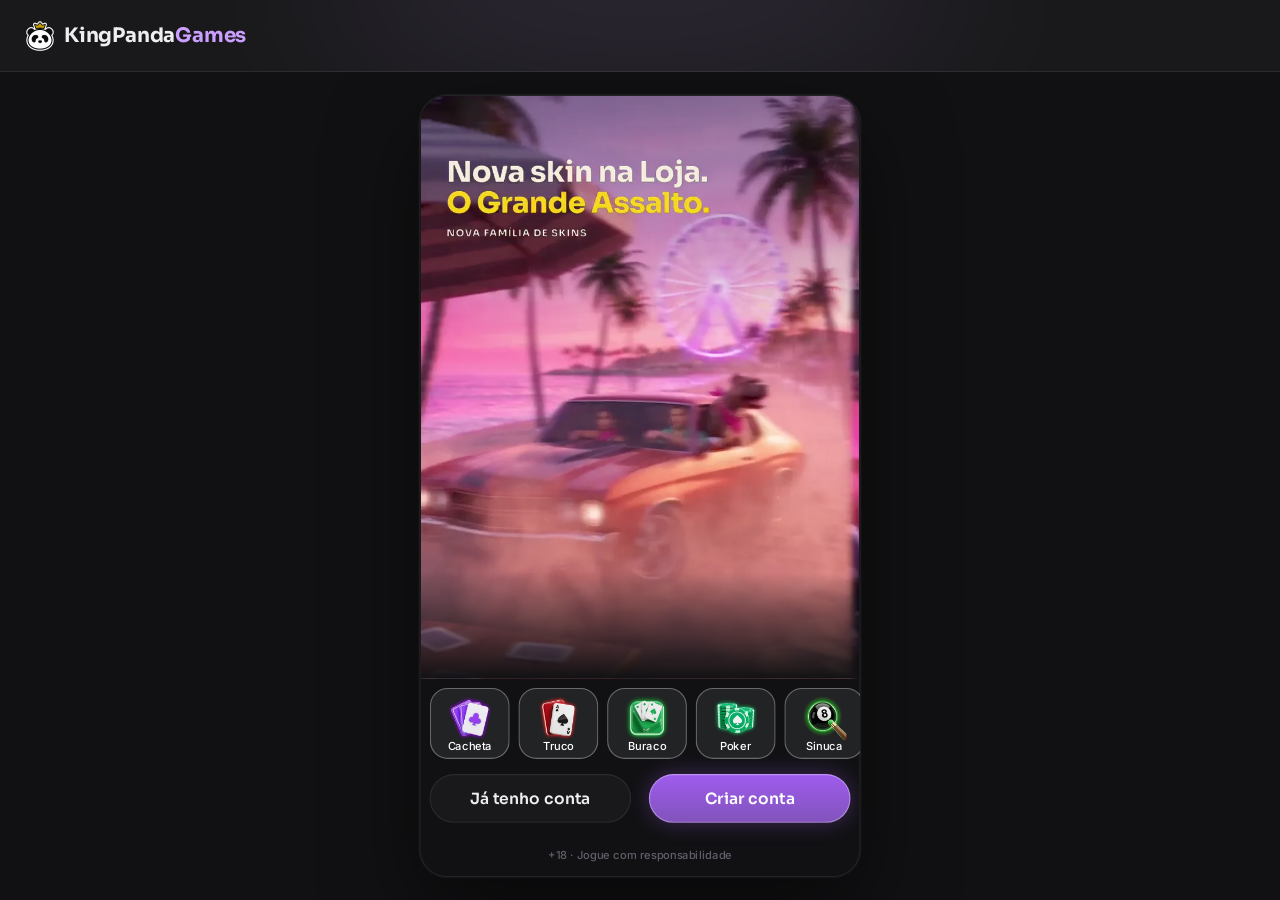
==== commit fcf038be: "Vídeo de login com versão no endereço (?v=20261120g), para o navegador baixar o novo em vez de usar " ====
--- a/index.html
+++ b/index.html
@@ -13,11 +13,11 @@
 <link rel="preconnect" href="https://fonts.googleapis.com">
 <link rel="preconnect" href="https://fonts.gstatic.com" crossorigin>
 <link rel="stylesheet" href="https://fonts.googleapis.com/css2?family=Inter:wght@400;500;600;700&family=Sora:wght@600;700;800&display=swap">
-<link rel="stylesheet" href="css/tokens.css?v=kingpanda-11202144">
-<link rel="stylesheet" href="css/ui.css?v=kingpanda-11202144">
-<link rel="stylesheet" href="css/screens.css?v=kingpanda-11202144">
-<link rel="stylesheet" href="css/game.css?v=kingpanda-11202144">
-<link rel="stylesheet" href="css/desk.css?v=kingpanda-11202144">
+<link rel="stylesheet" href="css/tokens.css?v=kingpanda-11202147">
+<link rel="stylesheet" href="css/ui.css?v=kingpanda-11202147">
+<link rel="stylesheet" href="css/screens.css?v=kingpanda-11202147">
+<link rel="stylesheet" href="css/game.css?v=kingpanda-11202147">
+<link rel="stylesheet" href="css/desk.css?v=kingpanda-11202147">
 </head>
 <body>
 <svg width="0" height="0" style="position:absolute" aria-hidden="true">
@@ -76,16 +76,16 @@
   </div>
 </div></div>
 
-<script src="js/core.js?v=kingpanda-11202144"></script>
-<script src="js/ui.js?v=kingpanda-11202144"></script>
-<script src="js/screens.js?v=kingpanda-11202144"></script>
-<script src="js/loja.js?v=kingpanda-11202144"></script>
-<script src="js/social.js?v=kingpanda-11202144"></script>
-<script src="js/torneios.js?v=kingpanda-11202144"></script>
-<script src="js/sala.js?v=kingpanda-11202144"></script>
-<script src="js/games.js?v=kingpanda-11202144"></script>
-<script src="js/sinuca.js?v=kingpanda-11202144"></script>
-<script src="js/desk.js?v=kingpanda-11202144"></script>
-<script src="js/boot.js?v=kingpanda-11202144"></script>
+<script src="js/core.js?v=kingpanda-11202147"></script>
+<script src="js/ui.js?v=kingpanda-11202147"></script>
+<script src="js/screens.js?v=kingpanda-11202147"></script>
+<script src="js/loja.js?v=kingpanda-11202147"></script>
+<script src="js/social.js?v=kingpanda-11202147"></script>
+<script src="js/torneios.js?v=kingpanda-11202147"></script>
+<script src="js/sala.js?v=kingpanda-11202147"></script>
+<script src="js/games.js?v=kingpanda-11202147"></script>
+<script src="js/sinuca.js?v=kingpanda-11202147"></script>
+<script src="js/desk.js?v=kingpanda-11202147"></script>
+<script src="js/boot.js?v=kingpanda-11202147"></script>
 </body>
 </html>
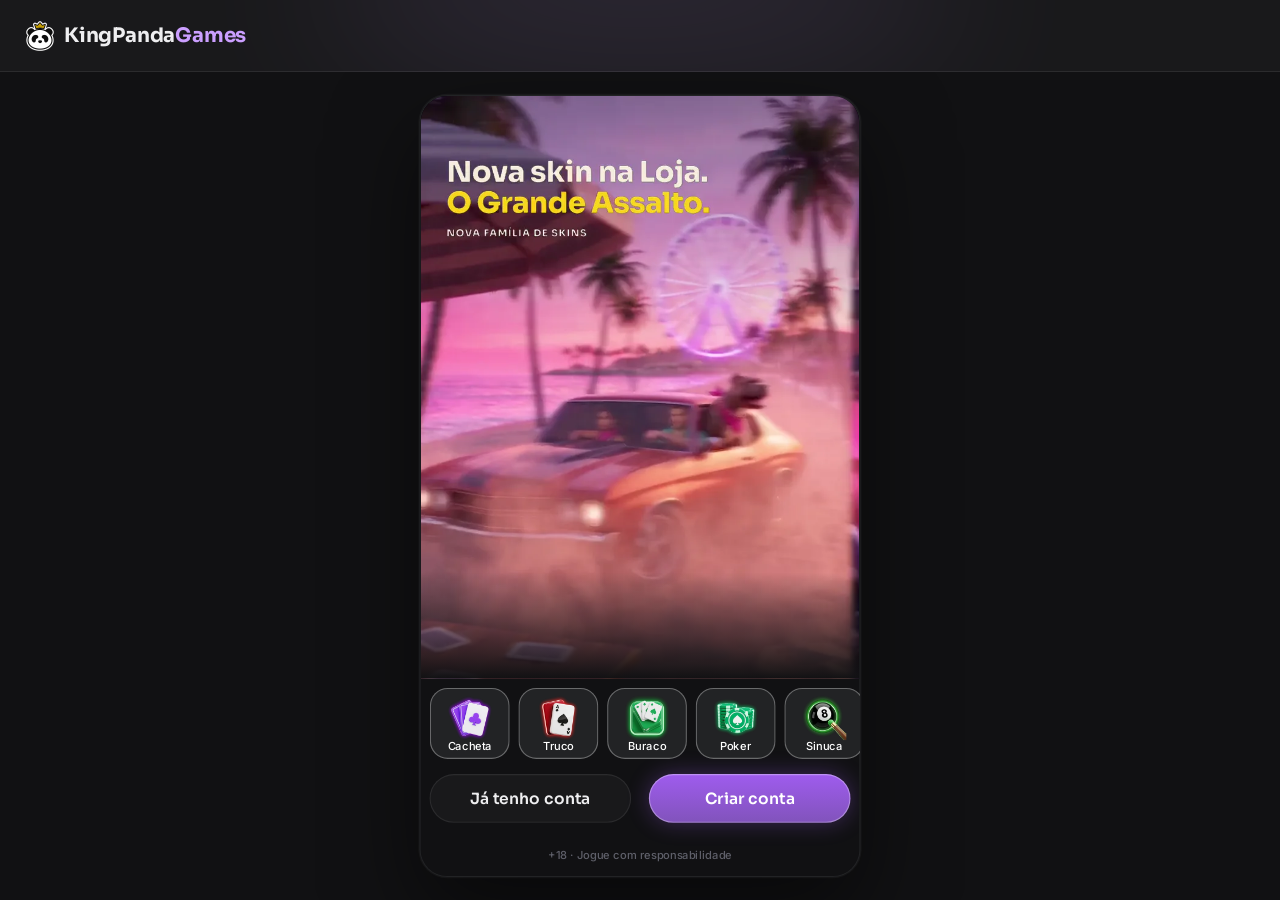
==== commit 018d69d9: "Derrota e CORRERAM em vermelho: no lugar do cinza, a cor da família apaga pro vermelho e pinta o fun" ====
--- a/index.html
+++ b/index.html
@@ -13,11 +13,11 @@
 <link rel="preconnect" href="https://fonts.googleapis.com">
 <link rel="preconnect" href="https://fonts.gstatic.com" crossorigin>
 <link rel="stylesheet" href="https://fonts.googleapis.com/css2?family=Inter:wght@400;500;600;700&family=Sora:wght@600;700;800&display=swap">
-<link rel="stylesheet" href="css/tokens.css?v=kingpanda-11202147">
-<link rel="stylesheet" href="css/ui.css?v=kingpanda-11202147">
-<link rel="stylesheet" href="css/screens.css?v=kingpanda-11202147">
-<link rel="stylesheet" href="css/game.css?v=kingpanda-11202147">
-<link rel="stylesheet" href="css/desk.css?v=kingpanda-11202147">
+<link rel="stylesheet" href="css/tokens.css?v=kingpanda-11231141">
+<link rel="stylesheet" href="css/ui.css?v=kingpanda-11231141">
+<link rel="stylesheet" href="css/screens.css?v=kingpanda-11231141">
+<link rel="stylesheet" href="css/game.css?v=kingpanda-11231141">
+<link rel="stylesheet" href="css/desk.css?v=kingpanda-11231141">
 </head>
 <body>
 <svg width="0" height="0" style="position:absolute" aria-hidden="true">
@@ -76,16 +76,16 @@
   </div>
 </div></div>
 
-<script src="js/core.js?v=kingpanda-11202147"></script>
-<script src="js/ui.js?v=kingpanda-11202147"></script>
-<script src="js/screens.js?v=kingpanda-11202147"></script>
-<script src="js/loja.js?v=kingpanda-11202147"></script>
-<script src="js/social.js?v=kingpanda-11202147"></script>
-<script src="js/torneios.js?v=kingpanda-11202147"></script>
-<script src="js/sala.js?v=kingpanda-11202147"></script>
-<script src="js/games.js?v=kingpanda-11202147"></script>
-<script src="js/sinuca.js?v=kingpanda-11202147"></script>
-<script src="js/desk.js?v=kingpanda-11202147"></script>
-<script src="js/boot.js?v=kingpanda-11202147"></script>
+<script src="js/core.js?v=kingpanda-11231141"></script>
+<script src="js/ui.js?v=kingpanda-11231141"></script>
+<script src="js/screens.js?v=kingpanda-11231141"></script>
+<script src="js/loja.js?v=kingpanda-11231141"></script>
+<script src="js/social.js?v=kingpanda-11231141"></script>
+<script src="js/torneios.js?v=kingpanda-11231141"></script>
+<script src="js/sala.js?v=kingpanda-11231141"></script>
+<script src="js/games.js?v=kingpanda-11231141"></script>
+<script src="js/sinuca.js?v=kingpanda-11231141"></script>
+<script src="js/desk.js?v=kingpanda-11231141"></script>
+<script src="js/boot.js?v=kingpanda-11231141"></script>
 </body>
 </html>
--- a/css/game.css
+++ b/css/game.css
@@ -73,6 +73,7 @@
 .rval b{font:800 40px/1 var(--f-display);letter-spacing:-.02em;color:#ffc841;font-variant-numeric:tabular-nums}
 .rval img{width:36px;height:36px}
 .rval.muted b{color:#c9ced3;font-size:32px} .rval.muted img{width:28px;height:28px;filter:grayscale(1)}
+.call.res.der .rval.muted b{color:#ff6b6e} .call.res.der .rval.muted img{filter:none}
 .rval.pop{animation:rvPop .35s cubic-bezier(.3,1.6,.5,1)}
 @keyframes rvIn{from{opacity:0;transform:scale(.6)}}
 @keyframes rvPop{50%{transform:scale(1.12)}}
@@ -343,14 +344,20 @@
 .call.fam .pill.pos{background:var(--sysa-success-25);box-shadow:inset 0 0 0 1px var(--border-muted);color:var(--text-success)}
 .call.fam .resp{animation-delay:1.05s}
 .call.fam .btn.raise{height:48px;width:220px;border-radius:24px;background:var(--bga-strong-75);box-shadow:inset 0 0 0 1px var(--hl);color:#fff;font:600 16px/1.2 var(--f-display);-webkit-backdrop-filter:blur(12px);backdrop-filter:blur(12px)}
-/* respostas · aceitaram: clarão e o shape acena · correram: a cor apaga pra cinza, o shape afunda, as letras caem */
+/* respostas · aceitaram: clarão e o shape acena · correram: a cor apaga pro vermelho, o shape afunda, as letras caem */
 .call.fam.acc .cveil::after{animation:cfFlash .5s ease-out}
 @keyframes cfFlash{from{opacity:.45}to{opacity:0}}
 .call.fam.acc .cf-shape .cf-body.in{animation:cfNod .55s cubic-bezier(.3,1.6,.5,1)}
 @keyframes cfNod{30%{transform:translateY(-14px) scale(1.07)}}
 .call.fam.acc .cf-shape{--spd:.55}
-.call.fam.run .cveil::before{filter:grayscale(1) brightness(.5)}
-.call.fam.run .cf-shape{filter:grayscale(1) brightness(.8);transition:filter .6s}
+.call.fam.run .cveil::before{filter:brightness(.55)}
+.call.fam.run .cf-shape{filter:brightness(.62);transition:filter .6s}
+/* vermelho no lugar do cinza (DS: apaga .45 + avermelha em modo Cor, system-error #ef4452): pinta o fundo e o shape, os textos ficam por cima */
+.call.fam .crt{position:absolute;left:-100vw;right:-100vw;top:-100vh;bottom:-100vh;background:#ef4452;mix-blend-mode:color;opacity:0;pointer-events:none;transition:opacity .7s}
+.call.res .crt{inset:0}
+.call.fam.run .crt{opacity:1}
+.call.fam .ccol>:not(.cf-shape):not(.crt),.call.res.der .rcol>:not(.cf-shape):not(.crt){position:relative;z-index:1}
+.call.res.der .rcol{z-index:auto}
 .call.fam.run .cf-win video,.call.fam.run .cf-win img{filter:brightness(.9)}
 .call.fam.run .cf-shape .cf-body.in{animation:cfSink .7s cubic-bezier(.4,0,.3,1) forwards}
 @keyframes cfSink{to{transform:translateY(22px) rotate(-5deg) scale(.94)}}
@@ -360,7 +367,7 @@
 @keyframes cfFallK{to{transform:translate(-40px,320px) rotate(-70deg);opacity:0}}
 .call.fam .cf-shape.dead .cf-fxb,.call.fam .cf-shape.dead .cf-fxf{opacity:0;transition:opacity .5s}
 .call.fam .cf-shape.dead>.cf-pole,.call.fam .cf-shape.dead>.cf-net,.call.fam .cf-shape.dead>.cf-stripes{opacity:.2;transition:opacity .5s} .call.fam .cf-shape.dead.off>.cf-stripes,.call.fam .cf-shape.dead.fall>*:not(.cf-body){opacity:0}
-.call.fam.run .cword .w{color:#c9ced3}
+.call.fam.run .cword .w{color:#ff6b6e}
 .call.fam.run .cword i{--sy:10px;--sr:6deg;animation:cfDropL .5s calc(var(--i) * .06s) cubic-bezier(.3,1.5,.5,1) backwards,cfSag .9s calc(.7s + var(--i) * .05s) ease-in-out forwards}
 .call.fam.run .cword i:nth-child(odd){--sy:7px;--sr:-8deg} .call.fam.run .cword i:nth-child(3n){--sy:14px;--sr:11deg}
 @keyframes cfDropL{from{transform:translateY(-60px);opacity:0}}
